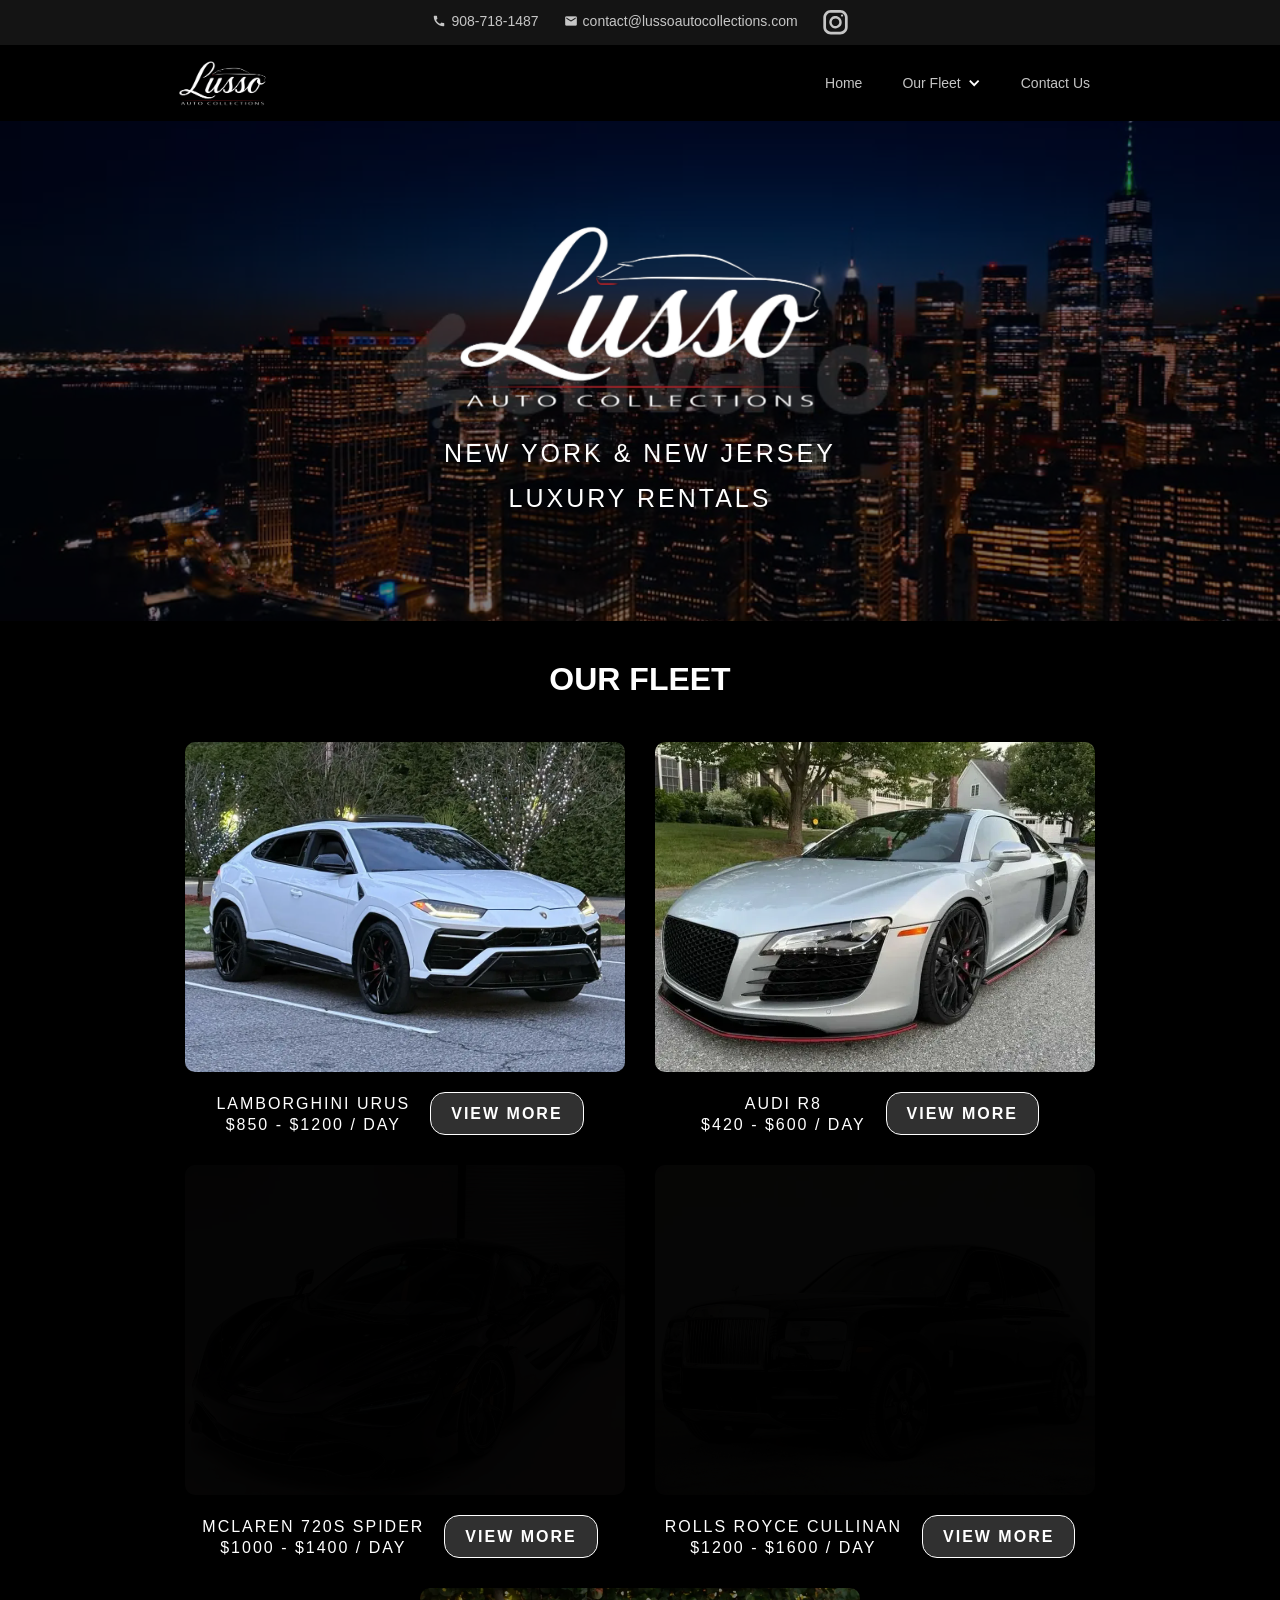
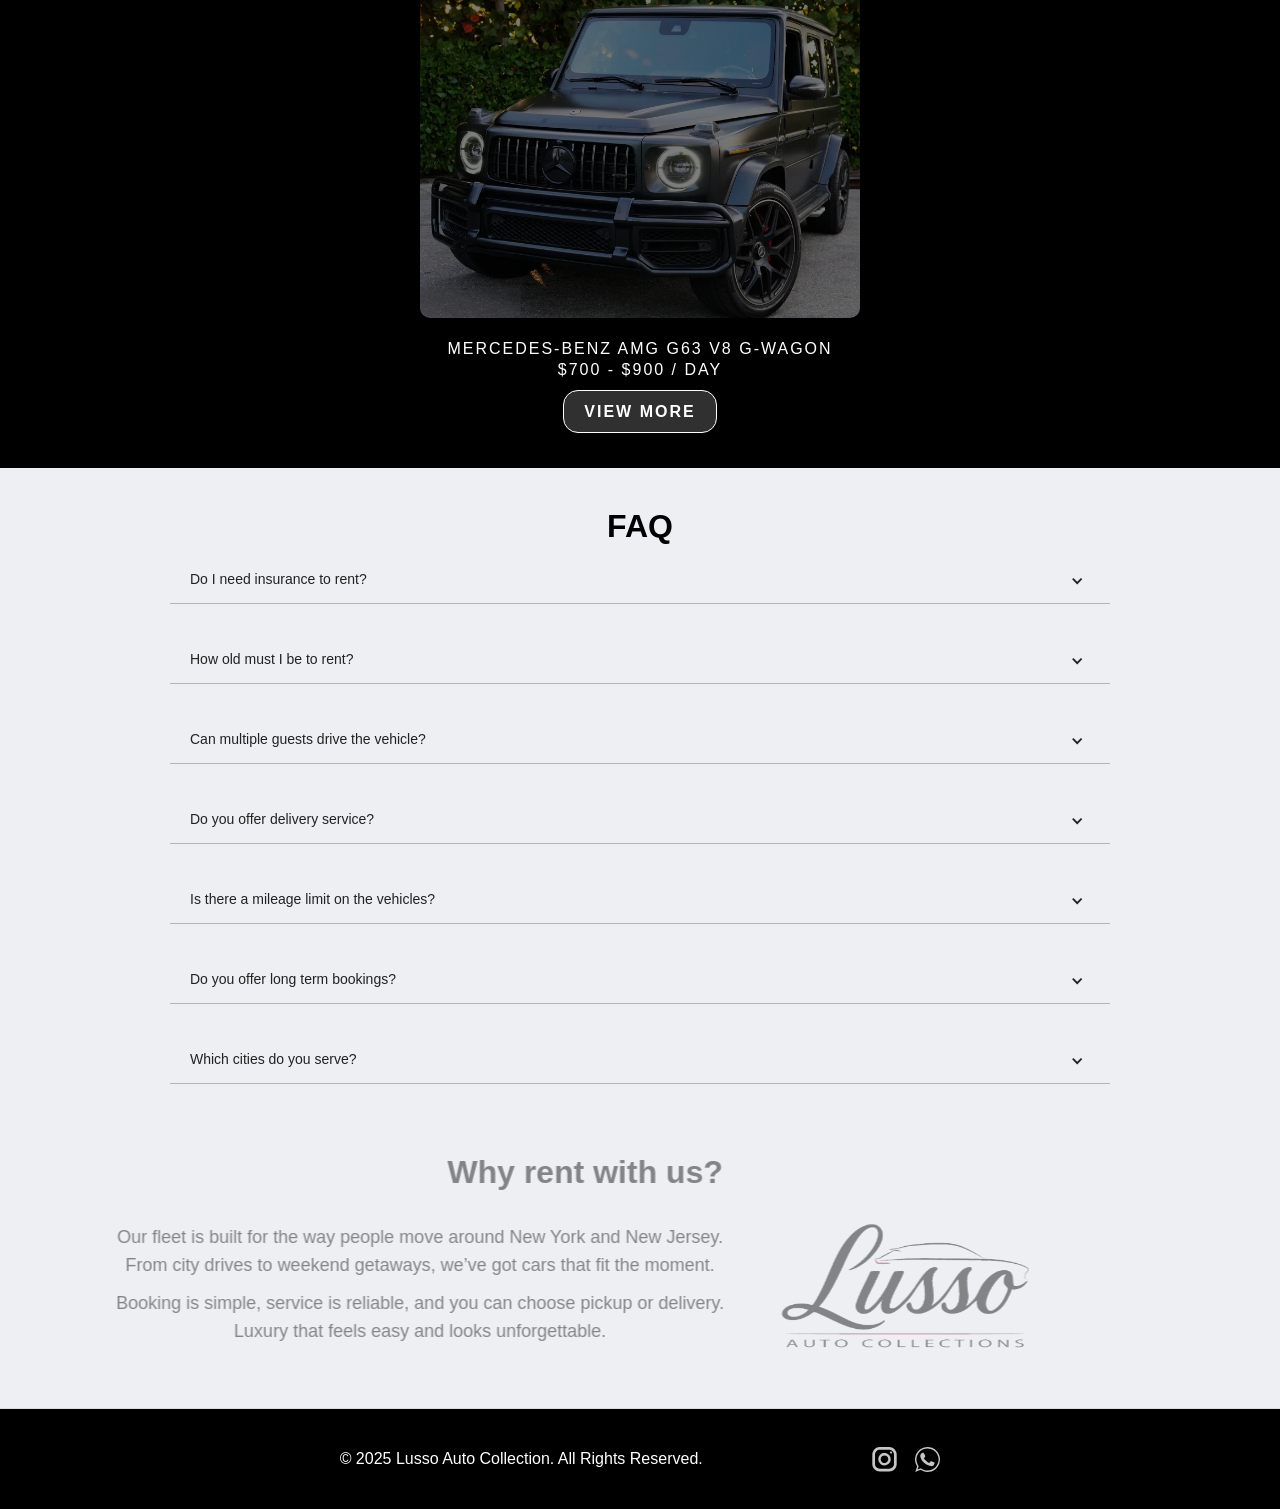
==== index.html @ e8f2b47f "Static mirror of lussoautocollections.com" ====
<!DOCTYPE html><!-- Last Published: Fri Oct 10 2025 02:41:32 GMT+0000 (Coordinated Universal Time) --><html data-wf-domain="lussoautocollections.com" data-wf-page="68dd66039e816518a5daad42" data-wf-site="68dd66039e816518a5daad60" lang="en"><head><meta charset="utf-8"/><title>Lusso Auto Collection | New York &amp; New Jersey Luxury Rentals</title><meta content="Experience New York &amp; New Jersey with an exotic car rental of your dreams! We offer same-day pickup and delivery service." name="description"/><meta content="Lusso Auto Collection | New York &amp; New Jersey Luxury Rentals" property="og:title"/><meta content="Experience New York &amp; New Jersey with an exotic car rental of your dreams! We offer same-day pickup and delivery service." property="og:description"/><meta content="assets/images/68dd7dae7147a93ecf5386fe_Lusso-BC-Front-Image.webp" property="og:image"/><meta content="Lusso Auto Collection | New York &amp; New Jersey Luxury Rentals" name="twitter:title"/><meta content="Experience New York &amp; New Jersey with an exotic car rental of your dreams! We offer same-day pickup and delivery service." name="twitter:description"/><meta content="assets/images/68dd7dae7147a93ecf5386fe_Lusso-BC-Front-Image.webp" name="twitter:image"/><meta property="og:type" content="website"/><meta content="summary_large_image" name="twitter:card"/><meta content="width=device-width, initial-scale=1" name="viewport"/><link href="assets/css/llm-5f3b9e-c9456f8b3b319812059559674d40.webflow.shared.a9acbcad9.css" rel="stylesheet" type="text/css"/><!-- Google WebFont loader replaced with local fonts --><link href="assets/css/google-fonts.css" rel="stylesheet" type="text/css"><script type="text/javascript">!function(o,c){var n=c.documentElement,t=" w-mod-";n.className+=t+"js",("ontouchstart"in o||o.DocumentTouch&&c instanceof DocumentTouch)&&(n.className+=t+"touch")}(window,document);</script><link href="assets/images/68dd67a82b92d28e69ac5efb_favicon-32x32.png" rel="shortcut icon" type="image/x-icon"/><link href="assets/images/68dd67dfa5f74b5a35641a58_Lusso-Auto-Collection-Thumbnail-Image-256x256.jpg" rel="apple-touch-icon"/><!-- REMOVED: Google reCAPTCHA (only used by the forms, which no longer submit) --><style>
.flex-block-50 > div::after {
  content: "";
  display: block;
  height: 4px;              /* thickness of the bar */
  margin: 1.25rem auto;         /* space above/below */
  background: #8d1c21;       /* red */
  transform: skewX(-23deg);  /* gives the bar angled ends (not a straight line) */
  border-radius: 4px;
  width: 75%;
}

.flex-block-5 > div::after {
    content: "";
    background: linear-gradient(to right, transparent, #b30000, transparent);
    position: absolute;
    left: 50%;
    /* top: 50%; */
    /*ransform: translateX(-50%);*/
    transform: translate(-50%, -50%);
    width: 75%;
    height: 3px;
    display: block;
    margin: 5px auto;
}

.flex-block-5 > div:last-child::after {
  content: none;
}
</style></head><body class="body-2"><div data-collapse="medium" data-animation="default" data-duration="400" data-w-id="28117eb0-95f9-9242-008a-3978cf81c401" data-easing="ease" data-easing2="ease" role="banner" class="navigation-bar w-nav"><div class="w-layout-hflex flex-block-7"><div><div class="text-block-5">call</div><a href="tel:+19087181487" class="link-3">908-718-1487</a></div><div><div class="text-block-5"> mail</div><a href="mailto:contact@lussoautocollections.com?subject=Rental%20Request" class="link-3">contact@lussoautocollections.com</a></div><a href="https://www.instagram.com/lussoautocollections" target="_blank" class="w-inline-block"><div class="html-embed pink w-embed"><svg width="auto" height="currentHeight" viewBox="0 0 39 40" fill="#fff" xmlns="http://www.w3.org/2000/svg">
<path d="M26.949 39.0772H12.0467C8.85296 39.0731 5.79115 37.8 3.53283 35.5369C1.2745 33.2739 0.00400386 30.2057 0 27.0053V12.0719C0.00400386 8.87145 1.2745 5.80324 3.53283 3.54019C5.79115 1.27714 8.85296 0.00401223 12.0467 0H26.949C30.1427 0.00401223 33.2045 1.27714 35.4628 3.54019C37.7212 5.80324 38.9917 8.87145 38.9957 12.0719V27.0053C38.9917 30.2057 37.7212 33.2739 35.4628 35.5369C33.2045 37.8 30.1427 39.0731 26.949 39.0772ZM12.0467 4.35838C10.0051 4.3606 8.04766 5.17432 6.60399 6.62101C5.16033 8.06769 4.3483 10.0292 4.34609 12.0751V27.0085C4.3483 29.0544 5.16033 31.0159 6.60399 32.4626C8.04766 33.9093 10.0051 34.723 12.0467 34.7252H26.949C28.9906 34.723 30.948 33.9093 32.3917 32.4626C33.8353 31.0159 34.6474 29.0544 34.6496 27.0085V12.0751C34.6474 10.0292 33.8353 8.06769 32.3917 6.62101C30.948 5.17432 28.9906 4.3606 26.949 4.35838H12.0467Z" fill="CurrentColor"/>
<path d="M19.4994 29.5281C17.5281 29.5281 15.6011 28.9423 13.962 27.8448C12.3229 26.7473 11.0454 25.1874 10.291 23.3624C9.53667 21.5374 9.33929 19.5291 9.72387 17.5917C10.1084 15.6542 11.0577 13.8746 12.4516 12.4777C13.8455 11.0809 15.6215 10.1297 17.5549 9.74429C19.4883 9.3589 21.4924 9.55669 23.3136 10.3126C25.1348 11.0686 26.6915 12.3488 27.7867 13.9913C28.8818 15.6338 29.4664 17.5648 29.4664 19.5402C29.463 22.1881 28.4118 24.7266 26.5434 26.5989C24.6749 28.4713 22.1418 29.5247 19.4994 29.5281ZM19.4994 13.4752C18.3016 13.4746 17.1305 13.83 16.1342 14.4964C15.138 15.1627 14.3613 16.1102 13.9025 17.219C13.4437 18.3278 13.3233 19.548 13.5566 20.7253C13.7899 21.9026 14.3663 22.9842 15.2131 23.8332C16.0599 24.6822 17.1388 25.2604 18.3136 25.4948C19.4883 25.7292 20.7061 25.6092 21.8128 25.15C22.9195 24.6908 23.8654 23.9131 24.5309 22.9151C25.1965 21.9171 25.5517 20.7438 25.5517 19.5434C25.5504 17.935 24.9125 16.3928 23.7778 15.2551C22.6431 14.1175 21.1045 13.4774 19.4994 13.4752Z" fill="currentColor"/>
<path d="M29.9686 10.6589C30.8985 10.6589 31.6523 9.90351 31.6523 8.97168C31.6523 8.03985 30.8985 7.28445 29.9686 7.28445C29.0387 7.28445 28.2849 8.03985 28.2849 8.97168C28.2849 9.90351 29.0387 10.6589 29.9686 10.6589Z" fill="currentColor"/>
</svg></div></a></div><div class="container-2 w-container"><a href="./" aria-current="page" class="brand-link w-nav-brand w--current"><img src="assets/images/68e30b832d00613d4f89089e_Lusso_Auto_Collections_transparent.png" loading="lazy" data-w-id="e821d2cb-21ac-0bf8-a2d2-9213e24971d5" height="Auto" alt="" srcset="assets/images/68e30b832d00613d4f89089e_Lusso_Auto_Collections_transparent-p-500.png 500w, assets/images/68e30b832d00613d4f89089e_Lusso_Auto_Collections_transparent-p-800.png 800w, assets/images/68e30b832d00613d4f89089e_Lusso_Auto_Collections_transparent-p-1080.png 1080w, assets/images/68e30b832d00613d4f89089e_Lusso_Auto_Collections_transparent-p-1600.png 1600w, assets/images/68e30b832d00613d4f89089e_Lusso_Auto_Collections_transparent-p-2000.png 2000w, assets/images/68e30b832d00613d4f89089e_Lusso_Auto_Collections_transparent.png 2047w" sizes="(max-width: 767px) 98vw, (max-width: 991px) 727.9921875px, 939.9921875px" class="image"/></a><nav role="navigation" class="navigation-menu w-nav-menu"><a href="./" aria-current="page" class="navigation-link w-nav-link w--current">Home</a><div data-hover="false" data-delay="0" class="w-dropdown"><div class="dropdown-toggle w-dropdown-toggle"><div class="icon w-icon-dropdown-toggle"></div><div class="text-block-3">Our Fleet</div></div><nav class="dropdown-list-2 w-dropdown-list"><a href="rentals/lamborghini-urus-white/" class="dropdown-link-2 w-dropdown-link">Lamborghini Urus (White)</a><a href="rentals/audi-r8/" class="dropdown-link-2 w-dropdown-link">Audi R8</a><a href="rentals/mclaren-720s-spider/" class="dropdown-link-2 w-dropdown-link">McLaren 720s Spider</a><a href="rentals/rolls-royce-cullinan/" class="dropdown-link-2 w-dropdown-link">Rolls Royce Cullinan</a><a href="rentals/mercedes-benz-amg-g63-v8-g-wagon/" class="dropdown-link-2 w-dropdown-link">Mercedes-Benz AMG G63 V8 G-Wagon</a></nav></div><a href="contact/" class="navigation-link w-nav-link">Contact Us</a></nav><div class="hamburger-button w-nav-button"><div class="icon-2 w-icon-nav-menu"></div></div></div></div><div data-poster-url="assets/images/68dd6ee4b5c3b255be70c0b2_watermarked_preview-4--poster-00001.jpg" data-video-urls="assets/media/68dd6ee4b5c3b255be70c0b2_watermarked_preview-4--transcode.mp4,assets/media/68dd6ee4b5c3b255be70c0b2_watermarked_preview-4--transcode.webm" data-autoplay="true" data-loop="true" data-wf-ignore="true" class="background-video-5 w-background-video w-background-video-atom"><video id="21c86dd5-9a79-43d2-dd5f-942871f0fa9c-video" autoplay="" loop="" style="background-image:url(&quot;assets/images/68dd6ee4b5c3b255be70c0b2_watermarked_preview-4--poster-00001.jpg&quot;)" muted="" playsinline="" data-wf-ignore="true" data-object-fit="cover"><source src="assets/media/68dd6ee4b5c3b255be70c0b2_watermarked_preview-4--transcode.mp4" data-wf-ignore="true"/><source src="assets/media/68dd6ee4b5c3b255be70c0b2_watermarked_preview-4--transcode.webm" data-wf-ignore="true"/></video><div data-w-id="e464d218-f801-55d1-1f50-7da00b5bfb8f" style="opacity:0" class="w-container"><h1 data-ix="fade-in-bottom-page-loads" class="hero-heading">Lusso Auto Collections</h1><img src="assets/images/68e30b832d00613d4f89089e_Lusso_Auto_Collections_transparent.png" loading="lazy" sizes="(max-width: 767px) 100vw, (max-width: 991px) 727.9921875px, 939.9921875px" srcset="assets/images/68e30b832d00613d4f89089e_Lusso_Auto_Collections_transparent-p-500.png 500w, assets/images/68e30b832d00613d4f89089e_Lusso_Auto_Collections_transparent-p-800.png 800w, assets/images/68e30b832d00613d4f89089e_Lusso_Auto_Collections_transparent-p-1080.png 1080w, assets/images/68e30b832d00613d4f89089e_Lusso_Auto_Collections_transparent-p-1600.png 1600w, assets/images/68e30b832d00613d4f89089e_Lusso_Auto_Collections_transparent-p-2000.png 2000w, assets/images/68e30b832d00613d4f89089e_Lusso_Auto_Collections_transparent.png 2047w" alt="" class="herologo"/><h1 data-ix="fade-in-bottom-page-loads" class="hero-subheading-homepage">New York &amp; New Jersey</h1><h1 data-ix="fade-in-bottom-page-loads" class="hero-subheading">Luxury Rentals</h1></div></div><div class="section accent"><section id="our-fleet" class="w-container"><div class="section-title-group"><h2 class="section-heading centered white">Our fleet</h2></div><div class="w-layout-hflex flex-block-2"><div class="white-box transparent"><a href="rentals/lamborghini-urus-white/" class="w-inline-block"><img src="assets/images/68dd7b7dc97657f980eed52c_front.webp" sizes="(max-width: 767px) 100vw, (max-width: 991px) 728px, 940px" srcset="assets/images/68dd7b7dc97657f980eed52c_front-p-500.webp 500w, assets/images/68dd7b7dc97657f980eed52c_front-p-800.webp 800w, assets/images/68dd7b7dc97657f980eed52c_front-p-1080.webp 1080w, assets/images/68dd7b7dc97657f980eed52c_front.webp 1500w" loading="lazy" alt="" class="fullwidth-image"/></a><div class="div-block-6"><div class="w-layout-hflex flex-block-6"><div class="featuredcardesc">Lamborghini Urus<br/>$850 - $1200 / day</div><a href="rentals/lamborghini-urus-white/" class="featuredcarbutton all-caps">View More</a></div></div></div><div class="white-box transparent"><a href="rentals/audi-r8/" class="w-inline-block"><img src="assets/images/68dd7b9f88738263d49c5440_side.webp" width="750" sizes="(max-width: 767px) 100vw, (max-width: 991px) 728px, 750px" loading="lazy" alt="" srcset="assets/images/68dd7b9f88738263d49c5440_side-p-500.webp 500w, assets/images/68dd7b9f88738263d49c5440_side-p-800.webp 800w, assets/images/68dd7b9f88738263d49c5440_side.webp 840w" class="fullwidth-image bgfill"/></a><div class="div-block-6"><div class="w-layout-hflex flex-block-6"><div class="featuredcardesc">Audi R8<br/>$420 - $600 / day</div><a href="rentals/audi-r8/" class="featuredcarbutton all-caps">View More</a></div></div></div><div class="white-box transparent"><a href="rentals/mclaren-720s-spider/" class="w-inline-block"><img src="assets/images/68dd66039e816518a5dab011_main.webp" width="750" sizes="(max-width: 767px) 100vw, (max-width: 991px) 728px, 750px" loading="lazy" alt="" srcset="assets/images/68dd66039e816518a5dab011_main-p-500.webp 500w, assets/images/68dd66039e816518a5dab011_main-p-800.webp 800w, assets/images/68dd66039e816518a5dab011_main-p-1080.webp 1080w, assets/images/68dd66039e816518a5dab011_main.webp 1500w" class="fullwidth-image"/></a><div class="div-block-6"><div class="w-layout-hflex flex-block-6"><div class="featuredcardesc">McLaren 720s Spider<br/>$1000 - $1400 / Day</div><a href="rentals/mclaren-720s-spider/" class="featuredcarbutton all-caps">View More</a></div></div></div><div class="white-box transparent"><a href="rentals/rolls-royce-cullinan/" class="w-inline-block"><img src="assets/images/68dd66039e816518a5daaf35_main-new.webp" width="750" sizes="(max-width: 767px) 100vw, (max-width: 991px) 728px, 750px" loading="lazy" alt="" srcset="assets/images/68dd66039e816518a5daaf35_main-new-p-500.webp 500w, assets/images/68dd66039e816518a5daaf35_main-new-p-800.webp 800w, assets/images/68dd66039e816518a5daaf35_main-new-p-1080.webp 1080w, assets/images/68dd66039e816518a5daaf35_main-new.webp 1500w" class="fullwidth-image"/></a><div class="div-block-6"><div class="w-layout-hflex flex-block-6"><div class="featuredcardesc">Rolls Royce Cullinan<br/>$1200 - $1600 / Day</div><a href="rentals/rolls-royce-cullinan/" class="featuredcarbutton all-caps">View More</a></div></div></div><div class="white-box transparent"><a href="rentals/mercedes-benz-amg-g63-v8-g-wagon/" class="w-inline-block"><img src="assets/images/68dd66039e816518a5dab002_front.webp" width="750" sizes="(max-width: 767px) 100vw, (max-width: 991px) 728px, 750px" loading="lazy" alt="" srcset="assets/images/68dd66039e816518a5dab002_front-p-500.webp 500w, assets/images/68dd66039e816518a5dab002_front-p-800.webp 800w, assets/images/68dd66039e816518a5dab002_front-p-1080.webp 1080w, assets/images/68dd66039e816518a5dab002_front.webp 1500w" class="fullwidth-image"/></a><div class="div-block-6"><div class="w-layout-hflex flex-block-6"><div class="featuredcardesc">Mercedes-Benz AMG G63 v8 G-Wagon<br/>$700 - $900 / Day</div><a href="rentals/mercedes-benz-amg-g63-v8-g-wagon/" class="featuredcarbutton all-caps">View More</a></div></div></div></div><div class="w-embed w-script"><script src="https://elfsightcdn.com/platform.js" async></script>
<div class="elfsight-app-c5ca51b8-45c3-438e-94b0-3f93246b54b2" data-elfsight-app-lazy></div></div></section></div><section class="how-it-works-section"><div data-w-id="190250e5-8b0f-3da8-49e0-6c4bf253a4ff" class="w-layout-blockcontainer w-container"><h2 class="heading-5">How It Works</h2><div class="w-layout-vflex hiw-steps"><div class="w-layout-hflex hiw-step"><div class="w-layout-vflex hiw-left-column"><div class="hiw-icon">event</div><h3 class="hiw-heading">1. Confirm Dates Availability</h3></div></div><div class="w-layout-hflex hiw-step"><div class="w-layout-vflex hiw-left-column"><div class="hiw-icon">badge</div><h3 class="hiw-heading">2. Upload License/Insurance</h3></div></div><div class="w-layout-hflex hiw-step"><div class="w-layout-vflex hiw-left-column"><div class="hiw-icon">verified_user</div><h3 class="hiw-heading">3. Secure Your Booking</h3></div></div><div class="w-layout-hflex hiw-step"><div class="w-layout-vflex hiw-left-column"><div class="hiw-icon">no_crash</div><h3 class="hiw-heading">4. Pickup or Delivery</h3></div></div></div></div></section><section class="section"><div class="w-layout-blockcontainer w-container"><div class="div-block-2"><h2 class="heading-3">FAQ</h2><div data-delay="0" data-hover="false" data-w-id="28494191-15bf-99f9-6100-eb22fb041086" style="height:80px" class="accordion-item w-dropdown"><div class="accordion-toggle w-dropdown-toggle"><div class="text-block">Do I need insurance to rent?</div><div style="-webkit-transform:translate3d(0, 0, 0) scale3d(1, 1, 1) rotateX(0) rotateY(0) rotateZ(0deg) skew(0, 0);-moz-transform:translate3d(0, 0, 0) scale3d(1, 1, 1) rotateX(0) rotateY(0) rotateZ(0deg) skew(0, 0);-ms-transform:translate3d(0, 0, 0) scale3d(1, 1, 1) rotateX(0) rotateY(0) rotateZ(0deg) skew(0, 0);transform:translate3d(0, 0, 0) scale3d(1, 1, 1) rotateX(0) rotateY(0) rotateZ(0deg) skew(0, 0)" class="accordion-icon w-icon-dropdown-toggle"></div></div><nav class="dropdown-list w-dropdown-list"><a href="#" class="dropdown-link w-dropdown-link">Full coverage insurance is required. If you already have car insurance, most insurance companies allow you to use it for rentals.</a></nav></div><div data-delay="0" data-hover="false" data-w-id="28494191-15bf-99f9-6100-eb22fb04109e" style="height:80px" class="accordion-item w-dropdown"><div class="accordion-toggle w-dropdown-toggle"><div class="text-block">How old must I be to rent?</div><div style="-webkit-transform:translate3d(0, 0, 0) scale3d(1, 1, 1) rotateX(0) rotateY(0) rotateZ(0deg) skew(0, 0);-moz-transform:translate3d(0, 0, 0) scale3d(1, 1, 1) rotateX(0) rotateY(0) rotateZ(0deg) skew(0, 0);-ms-transform:translate3d(0, 0, 0) scale3d(1, 1, 1) rotateX(0) rotateY(0) rotateZ(0deg) skew(0, 0);transform:translate3d(0, 0, 0) scale3d(1, 1, 1) rotateX(0) rotateY(0) rotateZ(0deg) skew(0, 0)" class="accordion-icon w-icon-dropdown-toggle"></div></div><nav class="dropdown-list w-dropdown-list"><a href="#" class="dropdown-link w-dropdown-link">18+ as long as the driver has full coverage insurance.</a></nav></div><div data-delay="0" data-hover="false" data-w-id="28494191-15bf-99f9-6100-eb22fb04108e" style="height:80px" class="accordion-item w-dropdown"><div class="accordion-toggle w-dropdown-toggle"><div class="text-block">Can multiple guests drive the vehicle?</div><div style="-webkit-transform:translate3d(0, 0, 0) scale3d(1, 1, 1) rotateX(0) rotateY(0) rotateZ(0deg) skew(0, 0);-moz-transform:translate3d(0, 0, 0) scale3d(1, 1, 1) rotateX(0) rotateY(0) rotateZ(0deg) skew(0, 0);-ms-transform:translate3d(0, 0, 0) scale3d(1, 1, 1) rotateX(0) rotateY(0) rotateZ(0deg) skew(0, 0);transform:translate3d(0, 0, 0) scale3d(1, 1, 1) rotateX(0) rotateY(0) rotateZ(0deg) skew(0, 0)" class="accordion-icon w-icon-dropdown-toggle"></div></div><nav class="dropdown-list w-dropdown-list"><a href="#" class="dropdown-link w-dropdown-link">Multiple guests can drive our vehicles if they have full coverage insurance and are listed on the rental agreement.</a></nav></div><div data-delay="0" data-hover="false" data-w-id="8845aed0-9494-82ad-b12f-63d0cea0abae" style="height:80px" class="accordion-item w-dropdown"><div class="accordion-toggle w-dropdown-toggle"><div class="text-block">Do you offer delivery service?</div><div style="-webkit-transform:translate3d(0, 0, 0) scale3d(1, 1, 1) rotateX(0) rotateY(0) rotateZ(0deg) skew(0, 0);-moz-transform:translate3d(0, 0, 0) scale3d(1, 1, 1) rotateX(0) rotateY(0) rotateZ(0deg) skew(0, 0);-ms-transform:translate3d(0, 0, 0) scale3d(1, 1, 1) rotateX(0) rotateY(0) rotateZ(0deg) skew(0, 0);transform:translate3d(0, 0, 0) scale3d(1, 1, 1) rotateX(0) rotateY(0) rotateZ(0deg) skew(0, 0)" class="accordion-icon w-icon-dropdown-toggle"></div></div><nav class="dropdown-list w-dropdown-list"><a href="#" class="dropdown-link w-dropdown-link">Yes, we offer delivery and pick-up service for an additional fee. Terms and conditions apply.</a></nav></div><div data-delay="0" data-hover="false" data-w-id="28494191-15bf-99f9-6100-eb22fb041096" style="height:80px" class="accordion-item w-dropdown"><div class="accordion-toggle w-dropdown-toggle"><div class="text-block">Is there a mileage limit on the vehicles?</div><div style="-webkit-transform:translate3d(0, 0, 0) scale3d(1, 1, 1) rotateX(0) rotateY(0) rotateZ(0deg) skew(0, 0);-moz-transform:translate3d(0, 0, 0) scale3d(1, 1, 1) rotateX(0) rotateY(0) rotateZ(0deg) skew(0, 0);-ms-transform:translate3d(0, 0, 0) scale3d(1, 1, 1) rotateX(0) rotateY(0) rotateZ(0deg) skew(0, 0);transform:translate3d(0, 0, 0) scale3d(1, 1, 1) rotateX(0) rotateY(0) rotateZ(0deg) skew(0, 0)" class="accordion-icon w-icon-dropdown-toggle"></div></div><nav class="dropdown-list w-dropdown-list"><a href="#" class="dropdown-link w-dropdown-link">Each vehicle has an allotted number of free miles that is included in the daily rental fee. This number will vary based on the vehicle model.</a></nav></div><div data-delay="0" data-hover="false" data-w-id="84dab7bd-8c9c-b97f-d61b-7d2bcecaf4e7" style="height:80px" class="accordion-item w-dropdown"><div class="accordion-toggle w-dropdown-toggle"><div class="text-block">Do you offer long term bookings?</div><div style="-webkit-transform:translate3d(0, 0, 0) scale3d(1, 1, 1) rotateX(0) rotateY(0) rotateZ(0deg) skew(0, 0);-moz-transform:translate3d(0, 0, 0) scale3d(1, 1, 1) rotateX(0) rotateY(0) rotateZ(0deg) skew(0, 0);-ms-transform:translate3d(0, 0, 0) scale3d(1, 1, 1) rotateX(0) rotateY(0) rotateZ(0deg) skew(0, 0);transform:translate3d(0, 0, 0) scale3d(1, 1, 1) rotateX(0) rotateY(0) rotateZ(0deg) skew(0, 0)" class="accordion-icon w-icon-dropdown-toggle"></div></div><nav class="dropdown-list w-dropdown-list"><a href="#" class="dropdown-link w-dropdown-link">Yes, we offer long term bookings depending on the car&#x27;s availability.</a></nav></div><div data-delay="0" data-hover="false" data-w-id="d4b0d84c-09d6-0f69-4f36-787d12887c39" style="height:80px" class="accordion-item w-dropdown"><div class="accordion-toggle w-dropdown-toggle"><div class="text-block">Which cities do you serve?</div><div style="-webkit-transform:translate3d(0, 0, 0) scale3d(1, 1, 1) rotateX(0) rotateY(0) rotateZ(0deg) skew(0, 0);-moz-transform:translate3d(0, 0, 0) scale3d(1, 1, 1) rotateX(0) rotateY(0) rotateZ(0deg) skew(0, 0);-ms-transform:translate3d(0, 0, 0) scale3d(1, 1, 1) rotateX(0) rotateY(0) rotateZ(0deg) skew(0, 0);transform:translate3d(0, 0, 0) scale3d(1, 1, 1) rotateX(0) rotateY(0) rotateZ(0deg) skew(0, 0)" class="accordion-icon w-icon-dropdown-toggle"></div></div><nav class="dropdown-list w-dropdown-list"><a href="#" class="dropdown-link w-dropdown-link">We primarily serve the New York City and New Jersey area, including but not limited to Manhattan, Brooklyn, Queens, The Bronx, Staten Island, Jersey City, Hoboken, Newark, Fort Lee, and surrounding areas. Let us know your location and we’ll do our best to accommodate you!</a></nav></div></div></div></section><section class="section no-top-padding"><div data-w-id="c8816374-c2ae-21b3-68a7-c0b61b086ed7" style="opacity:0" class="w-layout-blockcontainer w-container"><h2 class="heading">Why rent with us?</h2><div class="w-layout-hflex flex-block"><div class="div-block-5"><p class="paragraph-why-rent">Our fleet is built for the way people move around New York and New Jersey. From city drives to weekend getaways, we’ve got cars that fit the moment.</p><p class="paragraph-why-rent">Booking is simple, service is reliable, and you can choose pickup or delivery. Luxury that feels easy and looks unforgettable.</p></div><div class="div-block-4"></div></div></div></section><div class="footer center"><div class="container w-container"><div class="footer-text">© 2025 Lusso Auto Collection. All Rights Reserved.</div><div class="div-block-3"><a href="https://www.instagram.com/lussoautocollections" target="_blank" class="w-inline-block"><div class="html-embed pink w-embed"><svg width="auto" height="currentHeight" viewBox="0 0 39 40" fill="#fff" xmlns="http://www.w3.org/2000/svg">
<path d="M26.949 39.0772H12.0467C8.85296 39.0731 5.79115 37.8 3.53283 35.5369C1.2745 33.2739 0.00400386 30.2057 0 27.0053V12.0719C0.00400386 8.87145 1.2745 5.80324 3.53283 3.54019C5.79115 1.27714 8.85296 0.00401223 12.0467 0H26.949C30.1427 0.00401223 33.2045 1.27714 35.4628 3.54019C37.7212 5.80324 38.9917 8.87145 38.9957 12.0719V27.0053C38.9917 30.2057 37.7212 33.2739 35.4628 35.5369C33.2045 37.8 30.1427 39.0731 26.949 39.0772ZM12.0467 4.35838C10.0051 4.3606 8.04766 5.17432 6.60399 6.62101C5.16033 8.06769 4.3483 10.0292 4.34609 12.0751V27.0085C4.3483 29.0544 5.16033 31.0159 6.60399 32.4626C8.04766 33.9093 10.0051 34.723 12.0467 34.7252H26.949C28.9906 34.723 30.948 33.9093 32.3917 32.4626C33.8353 31.0159 34.6474 29.0544 34.6496 27.0085V12.0751C34.6474 10.0292 33.8353 8.06769 32.3917 6.62101C30.948 5.17432 28.9906 4.3606 26.949 4.35838H12.0467Z" fill="CurrentColor"/>
<path d="M19.4994 29.5281C17.5281 29.5281 15.6011 28.9423 13.962 27.8448C12.3229 26.7473 11.0454 25.1874 10.291 23.3624C9.53667 21.5374 9.33929 19.5291 9.72387 17.5917C10.1084 15.6542 11.0577 13.8746 12.4516 12.4777C13.8455 11.0809 15.6215 10.1297 17.5549 9.74429C19.4883 9.3589 21.4924 9.55669 23.3136 10.3126C25.1348 11.0686 26.6915 12.3488 27.7867 13.9913C28.8818 15.6338 29.4664 17.5648 29.4664 19.5402C29.463 22.1881 28.4118 24.7266 26.5434 26.5989C24.6749 28.4713 22.1418 29.5247 19.4994 29.5281ZM19.4994 13.4752C18.3016 13.4746 17.1305 13.83 16.1342 14.4964C15.138 15.1627 14.3613 16.1102 13.9025 17.219C13.4437 18.3278 13.3233 19.548 13.5566 20.7253C13.7899 21.9026 14.3663 22.9842 15.2131 23.8332C16.0599 24.6822 17.1388 25.2604 18.3136 25.4948C19.4883 25.7292 20.7061 25.6092 21.8128 25.15C22.9195 24.6908 23.8654 23.9131 24.5309 22.9151C25.1965 21.9171 25.5517 20.7438 25.5517 19.5434C25.5504 17.935 24.9125 16.3928 23.7778 15.2551C22.6431 14.1175 21.1045 13.4774 19.4994 13.4752Z" fill="currentColor"/>
<path d="M29.9686 10.6589C30.8985 10.6589 31.6523 9.90351 31.6523 8.97168C31.6523 8.03985 30.8985 7.28445 29.9686 7.28445C29.0387 7.28445 28.2849 8.03985 28.2849 8.97168C28.2849 9.90351 29.0387 10.6589 29.9686 10.6589Z" fill="currentColor"/>
</svg></div></a><div class="html-embed pink w-embed"><a href="sms:+13059004748" style="color:inherit;"><svg xmlns="http://www.w3.org/2000/svg" width="auto" height="currentHeight" viewBox="0 0 127.13 127.14">
  <g id="Group_18" data-name="Group 18" transform="translate(-4423.96 1513.5)">
    <g id="Group_69" data-name="Group 69">
      <path id="Path_14" data-name="Path 14" d="M420.48,905.12a63.563,63.563,0,0,0-97.84,80.2l-9.38,27.88,26.66-10.48a63.562,63.562,0,0,0,80.55-97.6Zm-89.8,79.04-1.07-1.5a56.319,56.319,0,1,1,12.92,13.04l-1.6-1.16-15.84,6.23,5.59-16.61Z" transform="translate(4112 -2400)" fill="currentColor"/>
      <path id="Path_15" data-name="Path 15" d="M410.87,965.88a2.591,2.591,0,0,1,.67,2.18c-.72,4.64-4.78,21.65-25.23,14.42-23.58-8.34-40.61-23-46.07-42.55s10.28-24.73,13.58-23.58,11.5,15.67,10.35,18.83-6.68,6.18-6.5,9.52c.15,2.84,21.02,23.61,26.95,21.96,4.07-1.14,4.49-7.44,8.52-8.16,3.67-.66,14.18,3.63,17.73,7.38Z" transform="translate(4112 -2400)" fill="currentColor"/>
    </g>
  </g>
</svg></a></div></div></div></div><script src="assets/js/jquery-3.5.1.min.dc5e7f18c8.js" type="text/javascript"></script><script src="assets/js/webflow.schunk.36b8fb49256177c8.js" type="text/javascript"></script><script src="assets/js/webflow.schunk.4f73d5aa53324409.js" type="text/javascript"></script><script src="assets/js/webflow.schunk.9dfb96661114d3db.js" type="text/javascript"></script><script src="assets/js/webflow.b7cbf800.c16553883f3ef6ad.js" type="text/javascript"></script><!-- REMOVED: Tidio live chat widget -->

<!-- REMOVED: UTM capture + Facebook/Google lead tracking. Non-tracking behaviour kept in assets/js/site.js --><script src="assets/js/site.js" type="text/javascript"></script></body></html>
---- assets/css/llm-5f3b9e-c9456f8b3b319812059559674d40.webflow.shared.a9acbcad9.css ----
html {
  -webkit-text-size-adjust: 100%;
  -ms-text-size-adjust: 100%;
  font-family: sans-serif;
}

body {
  margin: 0;
}

article, aside, details, figcaption, figure, footer, header, hgroup, main, menu, nav, section, summary {
  display: block;
}

audio, canvas, progress, video {
  vertical-align: baseline;
  display: inline-block;
}

audio:not([controls]) {
  height: 0;
  display: none;
}

[hidden], template {
  display: none;
}

a {
  background-color: #0000;
}

a:active, a:hover {
  outline: 0;
}

abbr[title] {
  border-bottom: 1px dotted;
}

b, strong {
  font-weight: bold;
}

dfn {
  font-style: italic;
}

h1 {
  margin: .67em 0;
  font-size: 2em;
}

mark {
  color: #000;
  background: #ff0;
}

small {
  font-size: 80%;
}

sub, sup {
  vertical-align: baseline;
  font-size: 75%;
  line-height: 0;
  position: relative;
}

sup {
  top: -.5em;
}

sub {
  bottom: -.25em;
}

img {
  border: 0;
}

svg:not(:root) {
  overflow: hidden;
}

hr {
  box-sizing: content-box;
  height: 0;
}

pre {
  overflow: auto;
}

code, kbd, pre, samp {
  font-family: monospace;
  font-size: 1em;
}

button, input, optgroup, select, textarea {
  color: inherit;
  font: inherit;
  margin: 0;
}

button {
  overflow: visible;
}

button, select {
  text-transform: none;
}

button, html input[type="button"], input[type="reset"] {
  -webkit-appearance: button;
  cursor: pointer;
}

button[disabled], html input[disabled] {
  cursor: default;
}

button::-moz-focus-inner, input::-moz-focus-inner {
  border: 0;
  padding: 0;
}

input {
  line-height: normal;
}

input[type="checkbox"], input[type="radio"] {
  box-sizing: border-box;
  padding: 0;
}

input[type="number"]::-webkit-inner-spin-button, input[type="number"]::-webkit-outer-spin-button {
  height: auto;
}

input[type="search"] {
  -webkit-appearance: none;
}

input[type="search"]::-webkit-search-cancel-button, input[type="search"]::-webkit-search-decoration {
  -webkit-appearance: none;
}

legend {
  border: 0;
  padding: 0;
}

textarea {
  overflow: auto;
}

optgroup {
  font-weight: bold;
}

table {
  border-collapse: collapse;
  border-spacing: 0;
}

td, th {
  padding: 0;
}

@font-face {
  font-family: webflow-icons;
  src: url("[data-uri]") format("truetype");
  font-weight: normal;
  font-style: normal;
}

[class^="w-icon-"], [class*=" w-icon-"] {
  speak: none;
  font-variant: normal;
  text-transform: none;
  -webkit-font-smoothing: antialiased;
  -moz-osx-font-smoothing: grayscale;
  font-style: normal;
  font-weight: normal;
  line-height: 1;
  font-family: webflow-icons !important;
}

.w-icon-slider-right:before {
  content: "";
}

.w-icon-slider-left:before {
  content: "";
}

.w-icon-nav-menu:before {
  content: "";
}

.w-icon-arrow-down:before, .w-icon-dropdown-toggle:before {
  content: "";
}

.w-icon-file-upload-remove:before {
  content: "";
}

.w-icon-file-upload-icon:before {
  content: "";
}

* {
  box-sizing: border-box;
}

html {
  height: 100%;
}

body {
  color: #333;
  background-color: #fff;
  min-height: 100%;
  margin: 0;
  font-family: Arial, sans-serif;
  font-size: 14px;
  line-height: 20px;
}

img {
  vertical-align: middle;
  max-width: 100%;
  display: inline-block;
}

html.w-mod-touch * {
  background-attachment: scroll !important;
}

.w-block {
  display: block;
}

.w-inline-block {
  max-width: 100%;
  display: inline-block;
}

.w-clearfix:before, .w-clearfix:after {
  content: " ";
  grid-area: 1 / 1 / 2 / 2;
  display: table;
}

.w-clearfix:after {
  clear: both;
}

.w-hidden {
  display: none;
}

.w-button {
  color: #fff;
  line-height: inherit;
  cursor: pointer;
  background-color: #3898ec;
  border: 0;
  border-radius: 0;
  padding: 9px 15px;
  text-decoration: none;
  display: inline-block;
}

input.w-button {
  -webkit-appearance: button;
}

html[data-w-dynpage] [data-w-cloak] {
  color: #0000 !important;
}

.w-code-block {
  margin: unset;
}

pre.w-code-block code {
  all: inherit;
}

.w-optimization {
  display: contents;
}

.w-webflow-badge, .w-webflow-badge > img {
  box-sizing: unset;
  width: unset;
  height: unset;
  max-height: unset;
  max-width: unset;
  min-height: unset;
  min-width: unset;
  margin: unset;
  padding: unset;
  float: unset;
  clear: unset;
  border: unset;
  border-radius: unset;
  background: unset;
  background-image: unset;
  background-position: unset;
  background-size: unset;
  background-repeat: unset;
  background-origin: unset;
  background-clip: unset;
  background-attachment: unset;
  background-color: unset;
  box-shadow: unset;
  transform: unset;
  direction: unset;
  font-family: unset;
  font-weight: unset;
  color: unset;
  font-size: unset;
  line-height: unset;
  font-style: unset;
  font-variant: unset;
  text-align: unset;
  letter-spacing: unset;
  -webkit-text-decoration: unset;
  text-decoration: unset;
  text-indent: unset;
  text-transform: unset;
  list-style-type: unset;
  text-shadow: unset;
  vertical-align: unset;
  cursor: unset;
  white-space: unset;
  word-break: unset;
  word-spacing: unset;
  word-wrap: unset;
  transition: unset;
}

.w-webflow-badge {
  white-space: nowrap;
  cursor: pointer;
  box-shadow: 0 0 0 1px #0000001a, 0 1px 3px #0000001a;
  visibility: visible !important;
  opacity: 1 !important;
  z-index: 2147483647 !important;
  color: #aaadb0 !important;
  overflow: unset !important;
  background-color: #fff !important;
  border-radius: 3px !important;
  width: auto !important;
  height: auto !important;
  margin: 0 !important;
  padding: 6px !important;
  font-size: 12px !important;
  line-height: 14px !important;
  text-decoration: none !important;
  display: inline-block !important;
  position: fixed !important;
  inset: auto 12px 12px auto !important;
  transform: none !important;
}

.w-webflow-badge > img {
  position: unset;
  visibility: unset !important;
  opacity: 1 !important;
  vertical-align: middle !important;
  display: inline-block !important;
}

h1, h2, h3, h4, h5, h6 {
  margin-bottom: 10px;
  font-weight: bold;
}

h1 {
  margin-top: 20px;
  font-size: 38px;
  line-height: 44px;
}

h2 {
  margin-top: 20px;
  font-size: 32px;
  line-height: 36px;
}

h3 {
  margin-top: 20px;
  font-size: 24px;
  line-height: 30px;
}

h4 {
  margin-top: 10px;
  font-size: 18px;
  line-height: 24px;
}

h5 {
  margin-top: 10px;
  font-size: 14px;
  line-height: 20px;
}

h6 {
  margin-top: 10px;
  font-size: 12px;
  line-height: 18px;
}

p {
  margin-top: 0;
  margin-bottom: 10px;
}

blockquote {
  border-left: 5px solid #e2e2e2;
  margin: 0 0 10px;
  padding: 10px 20px;
  font-size: 18px;
  line-height: 22px;
}

figure {
  margin: 0 0 10px;
}

figcaption {
  text-align: center;
  margin-top: 5px;
}

ul, ol {
  margin-top: 0;
  margin-bottom: 10px;
  padding-left: 40px;
}

.w-list-unstyled {
  padding-left: 0;
  list-style: none;
}

.w-embed:before, .w-embed:after {
  content: " ";
  grid-area: 1 / 1 / 2 / 2;
  display: table;
}

.w-embed:after {
  clear: both;
}

.w-video {
  width: 100%;
  padding: 0;
  position: relative;
}

.w-video iframe, .w-video object, .w-video embed {
  border: none;
  width: 100%;
  height: 100%;
  position: absolute;
  top: 0;
  left: 0;
}

fieldset {
  border: 0;
  margin: 0;
  padding: 0;
}

button, [type="button"], [type="reset"] {
  cursor: pointer;
  -webkit-appearance: button;
  border: 0;
}

.w-form {
  margin: 0 0 15px;
}

.w-form-done {
  text-align: center;
  background-color: #ddd;
  padding: 20px;
  display: none;
}

.w-form-fail {
  background-color: #ffdede;
  margin-top: 10px;
  padding: 10px;
  display: none;
}

label {
  margin-bottom: 5px;
  font-weight: bold;
  display: block;
}

.w-input, .w-select {
  color: #333;
  vertical-align: middle;
  background-color: #fff;
  border: 1px solid #ccc;
  width: 100%;
  height: 38px;
  margin-bottom: 10px;
  padding: 8px 12px;
  font-size: 14px;
  line-height: 1.42857;
  display: block;
}

.w-input::placeholder, .w-select::placeholder {
  color: #999;
}

.w-input:focus, .w-select:focus {
  border-color: #3898ec;
  outline: 0;
}

.w-input[disabled], .w-select[disabled], .w-input[readonly], .w-select[readonly], fieldset[disabled] .w-input, fieldset[disabled] .w-select {
  cursor: not-allowed;
}

.w-input[disabled]:not(.w-input-disabled), .w-select[disabled]:not(.w-input-disabled), .w-input[readonly], .w-select[readonly], fieldset[disabled]:not(.w-input-disabled) .w-input, fieldset[disabled]:not(.w-input-disabled) .w-select {
  background-color: #eee;
}

textarea.w-input, textarea.w-select {
  height: auto;
}

.w-select {
  background-color: #f3f3f3;
}

.w-select[multiple] {
  height: auto;
}

.w-form-label {
  cursor: pointer;
  margin-bottom: 0;
  font-weight: normal;
  display: inline-block;
}

.w-radio {
  margin-bottom: 5px;
  padding-left: 20px;
  display: block;
}

.w-radio:before, .w-radio:after {
  content: " ";
  grid-area: 1 / 1 / 2 / 2;
  display: table;
}

.w-radio:after {
  clear: both;
}

.w-radio-input {
  float: left;
  margin: 3px 0 0 -20px;
  line-height: normal;
}

.w-file-upload {
  margin-bottom: 10px;
  display: block;
}

.w-file-upload-input {
  opacity: 0;
  z-index: -100;
  width: .1px;
  height: .1px;
  position: absolute;
  overflow: hidden;
}

.w-file-upload-default, .w-file-upload-uploading, .w-file-upload-success {
  color: #333;
  display: inline-block;
}

.w-file-upload-error {
  margin-top: 10px;
  display: block;
}

.w-file-upload-default.w-hidden, .w-file-upload-uploading.w-hidden, .w-file-upload-error.w-hidden, .w-file-upload-success.w-hidden {
  display: none;
}

.w-file-upload-uploading-btn {
  cursor: pointer;
  background-color: #fafafa;
  border: 1px solid #ccc;
  margin: 0;
  padding: 8px 12px;
  font-size: 14px;
  font-weight: normal;
  display: flex;
}

.w-file-upload-file {
  background-color: #fafafa;
  border: 1px solid #ccc;
  flex-grow: 1;
  justify-content: space-between;
  margin: 0;
  padding: 8px 9px 8px 11px;
  display: flex;
}

.w-file-upload-file-name {
  font-size: 14px;
  font-weight: normal;
  display: block;
}

.w-file-remove-link {
  cursor: pointer;
  width: auto;
  height: auto;
  margin-top: 3px;
  margin-left: 10px;
  padding: 3px;
  display: block;
}

.w-icon-file-upload-remove {
  margin: auto;
  font-size: 10px;
}

.w-file-upload-error-msg {
  color: #ea384c;
  padding: 2px 0;
  display: inline-block;
}

.w-file-upload-info {
  padding: 0 12px;
  line-height: 38px;
  display: inline-block;
}

.w-file-upload-label {
  cursor: pointer;
  background-color: #fafafa;
  border: 1px solid #ccc;
  margin: 0;
  padding: 8px 12px;
  font-size: 14px;
  font-weight: normal;
  display: inline-block;
}

.w-icon-file-upload-icon, .w-icon-file-upload-uploading {
  width: 20px;
  margin-right: 8px;
  display: inline-block;
}

.w-icon-file-upload-uploading {
  height: 20px;
}

.w-container {
  max-width: 940px;
  margin-left: auto;
  margin-right: auto;
}

.w-container:before, .w-container:after {
  content: " ";
  grid-area: 1 / 1 / 2 / 2;
  display: table;
}

.w-container:after {
  clear: both;
}

.w-container .w-row {
  margin-left: -10px;
  margin-right: -10px;
}

.w-row:before, .w-row:after {
  content: " ";
  grid-area: 1 / 1 / 2 / 2;
  display: table;
}

.w-row:after {
  clear: both;
}

.w-row .w-row {
  margin-left: 0;
  margin-right: 0;
}

.w-col {
  float: left;
  width: 100%;
  min-height: 1px;
  padding-left: 10px;
  padding-right: 10px;
  position: relative;
}

.w-col .w-col {
  padding-left: 0;
  padding-right: 0;
}

.w-col-1 {
  width: 8.33333%;
}

.w-col-2 {
  width: 16.6667%;
}

.w-col-3 {
  width: 25%;
}

.w-col-4 {
  width: 33.3333%;
}

.w-col-5 {
  width: 41.6667%;
}

.w-col-6 {
  width: 50%;
}

.w-col-7 {
  width: 58.3333%;
}

.w-col-8 {
  width: 66.6667%;
}

.w-col-9 {
  width: 75%;
}

.w-col-10 {
  width: 83.3333%;
}

.w-col-11 {
  width: 91.6667%;
}

.w-col-12 {
  width: 100%;
}

.w-hidden-main {
  display: none !important;
}

@media screen and (max-width: 991px) {
  .w-container {
    max-width: 728px;
  }

  .w-hidden-main {
    display: inherit !important;
  }

  .w-hidden-medium {
    display: none !important;
  }

  .w-col-medium-1 {
    width: 8.33333%;
  }

  .w-col-medium-2 {
    width: 16.6667%;
  }

  .w-col-medium-3 {
    width: 25%;
  }

  .w-col-medium-4 {
    width: 33.3333%;
  }

  .w-col-medium-5 {
    width: 41.6667%;
  }

  .w-col-medium-6 {
    width: 50%;
  }

  .w-col-medium-7 {
    width: 58.3333%;
  }

  .w-col-medium-8 {
    width: 66.6667%;
  }

  .w-col-medium-9 {
    width: 75%;
  }

  .w-col-medium-10 {
    width: 83.3333%;
  }

  .w-col-medium-11 {
    width: 91.6667%;
  }

  .w-col-medium-12 {
    width: 100%;
  }

  .w-col-stack {
    width: 100%;
    left: auto;
    right: auto;
  }
}

@media screen and (max-width: 767px) {
  .w-hidden-main, .w-hidden-medium {
    display: inherit !important;
  }

  .w-hidden-small {
    display: none !important;
  }

  .w-row, .w-container .w-row {
    margin-left: 0;
    margin-right: 0;
  }

  .w-col {
    width: 100%;
    left: auto;
    right: auto;
  }

  .w-col-small-1 {
    width: 8.33333%;
  }

  .w-col-small-2 {
    width: 16.6667%;
  }

  .w-col-small-3 {
    width: 25%;
  }

  .w-col-small-4 {
    width: 33.3333%;
  }

  .w-col-small-5 {
    width: 41.6667%;
  }

  .w-col-small-6 {
    width: 50%;
  }

  .w-col-small-7 {
    width: 58.3333%;
  }

  .w-col-small-8 {
    width: 66.6667%;
  }

  .w-col-small-9 {
    width: 75%;
  }

  .w-col-small-10 {
    width: 83.3333%;
  }

  .w-col-small-11 {
    width: 91.6667%;
  }

  .w-col-small-12 {
    width: 100%;
  }
}

@media screen and (max-width: 479px) {
  .w-container {
    max-width: none;
  }

  .w-hidden-main, .w-hidden-medium, .w-hidden-small {
    display: inherit !important;
  }

  .w-hidden-tiny {
    display: none !important;
  }

  .w-col {
    width: 100%;
  }

  .w-col-tiny-1 {
    width: 8.33333%;
  }

  .w-col-tiny-2 {
    width: 16.6667%;
  }

  .w-col-tiny-3 {
    width: 25%;
  }

  .w-col-tiny-4 {
    width: 33.3333%;
  }

  .w-col-tiny-5 {
    width: 41.6667%;
  }

  .w-col-tiny-6 {
    width: 50%;
  }

  .w-col-tiny-7 {
    width: 58.3333%;
  }

  .w-col-tiny-8 {
    width: 66.6667%;
  }

  .w-col-tiny-9 {
    width: 75%;
  }

  .w-col-tiny-10 {
    width: 83.3333%;
  }

  .w-col-tiny-11 {
    width: 91.6667%;
  }

  .w-col-tiny-12 {
    width: 100%;
  }
}

.w-widget {
  position: relative;
}

.w-widget-map {
  width: 100%;
  height: 400px;
}

.w-widget-map label {
  width: auto;
  display: inline;
}

.w-widget-map img {
  max-width: inherit;
}

.w-widget-map .gm-style-iw {
  text-align: center;
}

.w-widget-map .gm-style-iw > button {
  display: none !important;
}

.w-widget-twitter {
  overflow: hidden;
}

.w-widget-twitter-count-shim {
  vertical-align: top;
  text-align: center;
  background: #fff;
  border: 1px solid #758696;
  border-radius: 3px;
  width: 28px;
  height: 20px;
  display: inline-block;
  position: relative;
}

.w-widget-twitter-count-shim * {
  pointer-events: none;
  -webkit-user-select: none;
  user-select: none;
}

.w-widget-twitter-count-shim .w-widget-twitter-count-inner {
  text-align: center;
  color: #999;
  font-family: serif;
  font-size: 15px;
  line-height: 12px;
  position: relative;
}

.w-widget-twitter-count-shim .w-widget-twitter-count-clear {
  display: block;
  position: relative;
}

.w-widget-twitter-count-shim.w--large {
  width: 36px;
  height: 28px;
}

.w-widget-twitter-count-shim.w--large .w-widget-twitter-count-inner {
  font-size: 18px;
  line-height: 18px;
}

.w-widget-twitter-count-shim:not(.w--vertical) {
  margin-left: 5px;
  margin-right: 8px;
}

.w-widget-twitter-count-shim:not(.w--vertical).w--large {
  margin-left: 6px;
}

.w-widget-twitter-count-shim:not(.w--vertical):before, .w-widget-twitter-count-shim:not(.w--vertical):after {
  content: " ";
  pointer-events: none;
  border: solid #0000;
  width: 0;
  height: 0;
  position: absolute;
  top: 50%;
  left: 0;
}

.w-widget-twitter-count-shim:not(.w--vertical):before {
  border-width: 4px;
  border-color: #75869600 #5d6c7b #75869600 #75869600;
  margin-top: -4px;
  margin-left: -9px;
}

.w-widget-twitter-count-shim:not(.w--vertical).w--large:before {
  border-width: 5px;
  margin-top: -5px;
  margin-left: -10px;
}

.w-widget-twitter-count-shim:not(.w--vertical):after {
  border-width: 4px;
  border-color: #fff0 #fff #fff0 #fff0;
  margin-top: -4px;
  margin-left: -8px;
}

.w-widget-twitter-count-shim:not(.w--vertical).w--large:after {
  border-width: 5px;
  margin-top: -5px;
  margin-left: -9px;
}

.w-widget-twitter-count-shim.w--vertical {
  width: 61px;
  height: 33px;
  margin-bottom: 8px;
}

.w-widget-twitter-count-shim.w--vertical:before, .w-widget-twitter-count-shim.w--vertical:after {
  content: " ";
  pointer-events: none;
  border: solid #0000;
  width: 0;
  height: 0;
  position: absolute;
  top: 100%;
  left: 50%;
}

.w-widget-twitter-count-shim.w--vertical:before {
  border-width: 5px;
  border-color: #5d6c7b #75869600 #75869600;
  margin-left: -5px;
}

.w-widget-twitter-count-shim.w--vertical:after {
  border-width: 4px;
  border-color: #fff #fff0 #fff0;
  margin-left: -4px;
}

.w-widget-twitter-count-shim.w--vertical .w-widget-twitter-count-inner {
  font-size: 18px;
  line-height: 22px;
}

.w-widget-twitter-count-shim.w--vertical.w--large {
  width: 76px;
}

.w-background-video {
  color: #fff;
  height: 500px;
  position: relative;
  overflow: hidden;
}

.w-background-video > video {
  object-fit: cover;
  z-index: -100;
  background-position: 50%;
  background-size: cover;
  width: 100%;
  height: 100%;
  margin: auto;
  position: absolute;
  inset: -100%;
}

.w-background-video > video::-webkit-media-controls-start-playback-button {
  -webkit-appearance: none;
  display: none !important;
}

.w-background-video--control {
  background-color: #0000;
  padding: 0;
  position: absolute;
  bottom: 1em;
  right: 1em;
}

.w-background-video--control > [hidden] {
  display: none !important;
}

.w-slider {
  text-align: center;
  clear: both;
  -webkit-tap-highlight-color: #0000;
  tap-highlight-color: #0000;
  background: #ddd;
  height: 300px;
  position: relative;
}

.w-slider-mask {
  z-index: 1;
  white-space: nowrap;
  height: 100%;
  display: block;
  position: relative;
  left: 0;
  right: 0;
  overflow: hidden;
}

.w-slide {
  vertical-align: top;
  white-space: normal;
  text-align: left;
  width: 100%;
  height: 100%;
  display: inline-block;
  position: relative;
}

.w-slider-nav {
  z-index: 2;
  text-align: center;
  -webkit-tap-highlight-color: #0000;
  tap-highlight-color: #0000;
  height: 40px;
  margin: auto;
  padding-top: 10px;
  position: absolute;
  inset: auto 0 0;
}

.w-slider-nav.w-round > div {
  border-radius: 100%;
}

.w-slider-nav.w-num > div {
  font-size: inherit;
  line-height: inherit;
  width: auto;
  height: auto;
  padding: .2em .5em;
}

.w-slider-nav.w-shadow > div {
  box-shadow: 0 0 3px #3336;
}

.w-slider-nav-invert {
  color: #fff;
}

.w-slider-nav-invert > div {
  background-color: #2226;
}

.w-slider-nav-invert > div.w-active {
  background-color: #222;
}

.w-slider-dot {
  cursor: pointer;
  background-color: #fff6;
  width: 1em;
  height: 1em;
  margin: 0 3px .5em;
  transition: background-color .1s, color .1s;
  display: inline-block;
  position: relative;
}

.w-slider-dot.w-active {
  background-color: #fff;
}

.w-slider-dot:focus {
  outline: none;
  box-shadow: 0 0 0 2px #fff;
}

.w-slider-dot:focus.w-active {
  box-shadow: none;
}

.w-slider-arrow-left, .w-slider-arrow-right {
  cursor: pointer;
  color: #fff;
  -webkit-tap-highlight-color: #0000;
  tap-highlight-color: #0000;
  -webkit-user-select: none;
  user-select: none;
  width: 80px;
  margin: auto;
  font-size: 40px;
  position: absolute;
  inset: 0;
  overflow: hidden;
}

.w-slider-arrow-left [class^="w-icon-"], .w-slider-arrow-right [class^="w-icon-"], .w-slider-arrow-left [class*=" w-icon-"], .w-slider-arrow-right [class*=" w-icon-"] {
  position: absolute;
}

.w-slider-arrow-left:focus, .w-slider-arrow-right:focus {
  outline: 0;
}

.w-slider-arrow-left {
  z-index: 3;
  right: auto;
}

.w-slider-arrow-right {
  z-index: 4;
  left: auto;
}

.w-icon-slider-left, .w-icon-slider-right {
  width: 1em;
  height: 1em;
  margin: auto;
  inset: 0;
}

.w-slider-aria-label {
  clip: rect(0 0 0 0);
  border: 0;
  width: 1px;
  height: 1px;
  margin: -1px;
  padding: 0;
  position: absolute;
  overflow: hidden;
}

.w-slider-force-show {
  display: block !important;
}

.w-dropdown {
  text-align: left;
  z-index: 900;
  margin-left: auto;
  margin-right: auto;
  display: inline-block;
  position: relative;
}

.w-dropdown-btn, .w-dropdown-toggle, .w-dropdown-link {
  vertical-align: top;
  color: #222;
  text-align: left;
  white-space: nowrap;
  margin-left: auto;
  margin-right: auto;
  padding: 20px;
  text-decoration: none;
  position: relative;
}

.w-dropdown-toggle {
  -webkit-user-select: none;
  user-select: none;
  cursor: pointer;
  padding-right: 40px;
  display: inline-block;
}

.w-dropdown-toggle:focus {
  outline: 0;
}

.w-icon-dropdown-toggle {
  width: 1em;
  height: 1em;
  margin: auto 20px auto auto;
  position: absolute;
  top: 0;
  bottom: 0;
  right: 0;
}

.w-dropdown-list {
  background: #ddd;
  min-width: 100%;
  display: none;
  position: absolute;
}

.w-dropdown-list.w--open {
  display: block;
}

.w-dropdown-link {
  color: #222;
  padding: 10px 20px;
  display: block;
}

.w-dropdown-link.w--current {
  color: #0082f3;
}

.w-dropdown-link:focus {
  outline: 0;
}

@media screen and (max-width: 767px) {
  .w-nav-brand {
    padding-left: 10px;
  }
}

.w-lightbox-backdrop {
  cursor: auto;
  letter-spacing: normal;
  text-indent: 0;
  text-shadow: none;
  text-transform: none;
  visibility: visible;
  white-space: normal;
  word-break: normal;
  word-spacing: normal;
  word-wrap: normal;
  color: #fff;
  text-align: center;
  z-index: 2000;
  opacity: 0;
  -webkit-user-select: none;
  -moz-user-select: none;
  -webkit-tap-highlight-color: transparent;
  background: #000000e6;
  outline: 0;
  font-family: Helvetica Neue, Helvetica, Ubuntu, Segoe UI, Verdana, sans-serif;
  font-size: 17px;
  font-style: normal;
  font-weight: 300;
  line-height: 1.2;
  list-style: disc;
  position: fixed;
  inset: 0;
  -webkit-transform: translate(0);
}

.w-lightbox-backdrop, .w-lightbox-container {
  -webkit-overflow-scrolling: touch;
  height: 100%;
  overflow: auto;
}

.w-lightbox-content {
  height: 100vh;
  position: relative;
  overflow: hidden;
}

.w-lightbox-view {
  opacity: 0;
  width: 100vw;
  height: 100vh;
  position: absolute;
}

.w-lightbox-view:before {
  content: "";
  height: 100vh;
}

.w-lightbox-group, .w-lightbox-group .w-lightbox-view, .w-lightbox-group .w-lightbox-view:before {
  height: 86vh;
}

.w-lightbox-frame, .w-lightbox-view:before {
  vertical-align: middle;
  display: inline-block;
}

.w-lightbox-figure {
  margin: 0;
  position: relative;
}

.w-lightbox-group .w-lightbox-figure {
  cursor: pointer;
}

.w-lightbox-img {
  width: auto;
  max-width: none;
  height: auto;
}

.w-lightbox-image {
  float: none;
  max-width: 100vw;
  max-height: 100vh;
  display: block;
}

.w-lightbox-group .w-lightbox-image {
  max-height: 86vh;
}

.w-lightbox-caption {
  text-align: left;
  text-overflow: ellipsis;
  white-space: nowrap;
  background: #0006;
  padding: .5em 1em;
  position: absolute;
  bottom: 0;
  left: 0;
  right: 0;
  overflow: hidden;
}

.w-lightbox-embed {
  width: 100%;
  height: 100%;
  position: absolute;
  inset: 0;
}

.w-lightbox-control {
  cursor: pointer;
  background-position: center;
  background-repeat: no-repeat;
  background-size: 24px;
  width: 4em;
  transition: all .3s;
  position: absolute;
  top: 0;
}

.w-lightbox-left {
  background-image: url("[data-uri]");
  display: none;
  bottom: 0;
  left: 0;
}

.w-lightbox-right {
  background-image: url("[data-uri]");
  display: none;
  bottom: 0;
  right: 0;
}

.w-lightbox-close {
  background-image: url("[data-uri]");
  background-size: 18px;
  height: 2.6em;
  right: 0;
}

.w-lightbox-strip {
  white-space: nowrap;
  padding: 0 1vh;
  line-height: 0;
  position: absolute;
  bottom: 0;
  left: 0;
  right: 0;
  overflow: auto hidden;
}

.w-lightbox-item {
  box-sizing: content-box;
  cursor: pointer;
  width: 10vh;
  padding: 2vh 1vh;
  display: inline-block;
  -webkit-transform: translate3d(0, 0, 0);
}

.w-lightbox-active {
  opacity: .3;
}

.w-lightbox-thumbnail {
  background: #222;
  height: 10vh;
  position: relative;
  overflow: hidden;
}

.w-lightbox-thumbnail-image {
  position: absolute;
  top: 0;
  left: 0;
}

.w-lightbox-thumbnail .w-lightbox-tall {
  width: 100%;
  top: 50%;
  transform: translate(0, -50%);
}

.w-lightbox-thumbnail .w-lightbox-wide {
  height: 100%;
  left: 50%;
  transform: translate(-50%);
}

.w-lightbox-spinner {
  box-sizing: border-box;
  border: 5px solid #0006;
  border-radius: 50%;
  width: 40px;
  height: 40px;
  margin-top: -20px;
  margin-left: -20px;
  animation: .8s linear infinite spin;
  position: absolute;
  top: 50%;
  left: 50%;
}

.w-lightbox-spinner:after {
  content: "";
  border: 3px solid #0000;
  border-bottom-color: #fff;
  border-radius: 50%;
  position: absolute;
  inset: -4px;
}

.w-lightbox-hide {
  display: none;
}

.w-lightbox-noscroll {
  overflow: hidden;
}

@media (min-width: 768px) {
  .w-lightbox-content {
    height: 96vh;
    margin-top: 2vh;
  }

  .w-lightbox-view, .w-lightbox-view:before {
    height: 96vh;
  }

  .w-lightbox-group, .w-lightbox-group .w-lightbox-view, .w-lightbox-group .w-lightbox-view:before {
    height: 84vh;
  }

  .w-lightbox-image {
    max-width: 96vw;
    max-height: 96vh;
  }

  .w-lightbox-group .w-lightbox-image {
    max-width: 82.3vw;
    max-height: 84vh;
  }

  .w-lightbox-left, .w-lightbox-right {
    opacity: .5;
    display: block;
  }

  .w-lightbox-close {
    opacity: .8;
  }

  .w-lightbox-control:hover {
    opacity: 1;
  }
}

.w-lightbox-inactive, .w-lightbox-inactive:hover {
  opacity: 0;
}

.w-richtext:before, .w-richtext:after {
  content: " ";
  grid-area: 1 / 1 / 2 / 2;
  display: table;
}

.w-richtext:after {
  clear: both;
}

.w-richtext[contenteditable="true"]:before, .w-richtext[contenteditable="true"]:after {
  white-space: initial;
}

.w-richtext ol, .w-richtext ul {
  overflow: hidden;
}

.w-richtext .w-richtext-figure-selected.w-richtext-figure-type-video div:after, .w-richtext .w-richtext-figure-selected[data-rt-type="video"] div:after, .w-richtext .w-richtext-figure-selected.w-richtext-figure-type-image div, .w-richtext .w-richtext-figure-selected[data-rt-type="image"] div {
  outline: 2px solid #2895f7;
}

.w-richtext figure.w-richtext-figure-type-video > div:after, .w-richtext figure[data-rt-type="video"] > div:after {
  content: "";
  display: none;
  position: absolute;
  inset: 0;
}

.w-richtext figure {
  max-width: 60%;
  position: relative;
}

.w-richtext figure > div:before {
  cursor: default !important;
}

.w-richtext figure img {
  width: 100%;
}

.w-richtext figure figcaption.w-richtext-figcaption-placeholder {
  opacity: .6;
}

.w-richtext figure div {
  color: #0000;
  font-size: 0;
}

.w-richtext figure.w-richtext-figure-type-image, .w-richtext figure[data-rt-type="image"] {
  display: table;
}

.w-richtext figure.w-richtext-figure-type-image > div, .w-richtext figure[data-rt-type="image"] > div {
  display: inline-block;
}

.w-richtext figure.w-richtext-figure-type-image > figcaption, .w-richtext figure[data-rt-type="image"] > figcaption {
  caption-side: bottom;
  display: table-caption;
}

.w-richtext figure.w-richtext-figure-type-video, .w-richtext figure[data-rt-type="video"] {
  width: 60%;
  height: 0;
}

.w-richtext figure.w-richtext-figure-type-video iframe, .w-richtext figure[data-rt-type="video"] iframe {
  width: 100%;
  height: 100%;
  position: absolute;
  top: 0;
  left: 0;
}

.w-richtext figure.w-richtext-figure-type-video > div, .w-richtext figure[data-rt-type="video"] > div {
  width: 100%;
}

.w-richtext figure.w-richtext-align-center {
  clear: both;
  margin-left: auto;
  margin-right: auto;
}

.w-richtext figure.w-richtext-align-center.w-richtext-figure-type-image > div, .w-richtext figure.w-richtext-align-center[data-rt-type="image"] > div {
  max-width: 100%;
}

.w-richtext figure.w-richtext-align-normal {
  clear: both;
}

.w-richtext figure.w-richtext-align-fullwidth {
  text-align: center;
  clear: both;
  width: 100%;
  max-width: 100%;
  margin-left: auto;
  margin-right: auto;
  display: block;
}

.w-richtext figure.w-richtext-align-fullwidth > div {
  padding-bottom: inherit;
  display: inline-block;
}

.w-richtext figure.w-richtext-align-fullwidth > figcaption {
  display: block;
}

.w-richtext figure.w-richtext-align-floatleft {
  float: left;
  clear: none;
  margin-right: 15px;
}

.w-richtext figure.w-richtext-align-floatright {
  float: right;
  clear: none;
  margin-left: 15px;
}

.w-nav {
  z-index: 1000;
  background: #ddd;
  position: relative;
}

.w-nav:before, .w-nav:after {
  content: " ";
  grid-area: 1 / 1 / 2 / 2;
  display: table;
}

.w-nav:after {
  clear: both;
}

.w-nav-brand {
  float: left;
  color: #333;
  text-decoration: none;
  position: relative;
}

.w-nav-link {
  vertical-align: top;
  color: #222;
  text-align: left;
  margin-left: auto;
  margin-right: auto;
  padding: 20px;
  text-decoration: none;
  display: inline-block;
  position: relative;
}

.w-nav-link.w--current {
  color: #0082f3;
}

.w-nav-menu {
  float: right;
  position: relative;
}

[data-nav-menu-open] {
  text-align: center;
  background: #c8c8c8;
  min-width: 200px;
  position: absolute;
  top: 100%;
  left: 0;
  right: 0;
  overflow: visible;
  display: block !important;
}

.w--nav-link-open {
  display: block;
  position: relative;
}

.w-nav-overlay {
  width: 100%;
  display: none;
  position: absolute;
  top: 100%;
  left: 0;
  right: 0;
  overflow: hidden;
}

.w-nav-overlay [data-nav-menu-open] {
  top: 0;
}

.w-nav[data-animation="over-left"] .w-nav-overlay {
  width: auto;
}

.w-nav[data-animation="over-left"] .w-nav-overlay, .w-nav[data-animation="over-left"] [data-nav-menu-open] {
  z-index: 1;
  top: 0;
  right: auto;
}

.w-nav[data-animation="over-right"] .w-nav-overlay {
  width: auto;
}

.w-nav[data-animation="over-right"] .w-nav-overlay, .w-nav[data-animation="over-right"] [data-nav-menu-open] {
  z-index: 1;
  top: 0;
  left: auto;
}

.w-nav-button {
  float: right;
  cursor: pointer;
  -webkit-tap-highlight-color: #0000;
  tap-highlight-color: #0000;
  -webkit-user-select: none;
  user-select: none;
  padding: 18px;
  font-size: 24px;
  display: none;
  position: relative;
}

.w-nav-button:focus {
  outline: 0;
}

.w-nav-button.w--open {
  color: #fff;
  background-color: #c8c8c8;
}

.w-nav[data-collapse="all"] .w-nav-menu {
  display: none;
}

.w-nav[data-collapse="all"] .w-nav-button, .w--nav-dropdown-open, .w--nav-dropdown-toggle-open {
  display: block;
}

.w--nav-dropdown-list-open {
  position: static;
}

@media screen and (max-width: 991px) {
  .w-nav[data-collapse="medium"] .w-nav-menu {
    display: none;
  }

  .w-nav[data-collapse="medium"] .w-nav-button {
    display: block;
  }
}

@media screen and (max-width: 767px) {
  .w-nav[data-collapse="small"] .w-nav-menu {
    display: none;
  }

  .w-nav[data-collapse="small"] .w-nav-button {
    display: block;
  }

  .w-nav-brand {
    padding-left: 10px;
  }
}

@media screen and (max-width: 479px) {
  .w-nav[data-collapse="tiny"] .w-nav-menu {
    display: none;
  }

  .w-nav[data-collapse="tiny"] .w-nav-button {
    display: block;
  }
}

.w-tabs {
  position: relative;
}

.w-tabs:before, .w-tabs:after {
  content: " ";
  grid-area: 1 / 1 / 2 / 2;
  display: table;
}

.w-tabs:after {
  clear: both;
}

.w-tab-menu {
  position: relative;
}

.w-tab-link {
  vertical-align: top;
  text-align: left;
  cursor: pointer;
  color: #222;
  background-color: #ddd;
  padding: 9px 30px;
  text-decoration: none;
  display: inline-block;
  position: relative;
}

.w-tab-link.w--current {
  background-color: #c8c8c8;
}

.w-tab-link:focus {
  outline: 0;
}

.w-tab-content {
  display: block;
  position: relative;
  overflow: hidden;
}

.w-tab-pane {
  display: none;
  position: relative;
}

.w--tab-active {
  display: block;
}

@media screen and (max-width: 479px) {
  .w-tab-link {
    display: block;
  }
}

.w-ix-emptyfix:after {
  content: "";
}

@keyframes spin {
  0% {
    transform: rotate(0);
  }

  100% {
    transform: rotate(360deg);
  }
}

.w-dyn-empty {
  background-color: #ddd;
  padding: 10px;
}

.w-dyn-hide, .w-dyn-bind-empty, .w-condition-invisible {
  display: none !important;
}

.wf-layout-layout {
  display: grid;
}

:root {
  --black: #192024;
  --steel-blue: #3b99d9;
  --steel-blue-2: #2e80b6;
  --dark-khaki: #a8d069;
  --medium-sea-green: #30ad64;
  --light-sea-green: #25ccbf;
  --light-sea-green-2: #20ac99;
  --sandy-brown: #f8c740;
  --goldenrod: #e2a62b;
  --khaki: #face6a;
  --sandy-brown-2: #e4b962;
  --salmon: #fd7072;
  --indian-red: #cf404d;
  --tan: #d39f9a;
  --dim-gray: #735260;
  --indian-red-2: #af4173;
  --brown: #822e50;
  --tomato: #e64c40;
  --firebrick: #bf3a30;
  --salmon-2: #fc7d64;
  --white-smoke: #ecf0f1;
  --silver: #bec3c7;
  --dim-gray-2: #49647b;
  --dark-slate-gray: #2d3e4f;
  --dark-slate-gray-2: #404047;
  --white-smoke-2: #f0f0f0;
  --white-smoke-3: #edeff2;
  --cadet-blue: #668cad;
  --pale-turquoise: #bfe0ff;
  --light-sky-blue: #69b9ff;
  --dodger-blue: #2e9dff;
  --dim-gray-3: #676770;
  --light-slate-gray: #8e8e9c;
}

.w-layout-hflex {
  flex-direction: row;
  align-items: flex-start;
  display: flex;
}

.w-layout-blockcontainer {
  max-width: 940px;
  margin-left: auto;
  margin-right: auto;
  display: block;
}

.w-layout-vflex {
  flex-direction: column;
  align-items: flex-start;
  display: flex;
}

.w-form-formrecaptcha {
  margin-bottom: 8px;
}

@media screen and (max-width: 991px) {
  .w-layout-blockcontainer {
    max-width: 728px;
  }
}

@media screen and (max-width: 767px) {
  .w-layout-blockcontainer {
    max-width: none;
  }
}

h1 {
  margin-top: 0;
  margin-bottom: 10px;
  font-size: 38px;
  font-weight: 700;
  line-height: 44px;
}

h2 {
  color: #fbfbfb;
  text-align: center;
  margin-top: 0;
  margin-bottom: 10px;
  font-size: 32px;
  font-weight: 300;
  line-height: 36px;
}

h3 {
  color: #fff;
  margin-top: 0;
  margin-bottom: 0;
  font-size: 20px;
  font-weight: 300;
  line-height: 30px;
}

h4 {
  margin-top: 0;
  margin-bottom: 10px;
  font-size: 18px;
  font-weight: 700;
  line-height: 24px;
}

h5 {
  color: #676770;
  letter-spacing: 4px;
  text-transform: uppercase;
  margin-top: 0;
  margin-bottom: 20px;
  font-size: 18px;
  font-weight: 300;
  line-height: 20px;
}

h6 {
  margin-top: 0;
  margin-bottom: 10px;
  font-size: 12px;
  font-weight: 700;
  line-height: 18px;
}

p {
  text-align: left;
  margin-top: 10px;
  margin-bottom: 10px;
  font-size: 14px;
  font-weight: 300;
  line-height: 25px;
}

li {
  text-align: left;
}

img {
  max-width: 100%;
  display: inline-block;
}

.button {
  color: #fff;
  text-align: center;
  letter-spacing: 2px;
  text-transform: uppercase;
  background-color: #69b9ff;
  border-radius: 4px;
  margin-left: 10px;
  margin-right: 10px;
  padding: 12px 30px;
  font-size: 16px;
  font-weight: 300;
  line-height: 21px;
  text-decoration: none;
  transition: background-color .3s;
  display: inline-block;
}

.button:hover {
  background-color: #2e9dff;
}

.button.w--current {
  background-color: #2e80b6;
}

.button.full-width {
  background-color: #000;
  width: 100%;
  margin-top: 20px;
  margin-left: 0;
  margin-right: 0;
  display: block;
}

.button.tab {
  background-color: #92a0ad;
  margin-left: 8px;
  margin-right: 8px;
}

.button.tab:hover {
  background-color: #636363;
}

.button.tab.w--current {
  background-color: #000;
}

.navigation-link {
  color: #c4c4c4;
  transition: all .3s ease-in-out;
}

.navigation-link:hover, .navigation-link.w--current, .navigation-link.w--current:hover {
  color: #fff;
}

.navigation-bar {
  background-color: #000;
  position: sticky;
  top: 0;
}

.brand-text {
  color: #fff;
  letter-spacing: 4px;
  text-transform: uppercase;
  margin-top: 0;
  margin-bottom: 0;
  font-family: Open Sans, sans-serif;
  font-size: 25px;
  font-weight: 300;
  line-height: 25px;
  display: inline-block;
}

.brand-link {
  flex: 1 0 auto;
  padding-top: 8px;
  padding-bottom: 8px;
}

.section {
  text-align: center;
  background-color: #edeff2;
  flex-grow: 1;
  padding: 40px 10px;
  position: relative;
}

.section.accent {
  background-color: #000;
  padding-bottom: 20px;
}

.section.hidden {
  display: block;
}

.section.no-top-padding {
  padding-top: 0;
}

.white-box {
  text-align: center;
  background-color: #fff;
  border: 1px solid #dcebf7;
  border-radius: 5px;
  padding: 15px;
}

.white-box.transparent {
  background-color: #0000;
  border-style: none;
  flex-flow: column;
  width: 50%;
  display: flex;
}

.white-box.transparent.featuredinactive {
  display: none;
}

.hero-section {
  padding-top: 242px;
  padding-bottom: 242px;
}

.hero-section.centered {
  text-align: center;
  background-image: linear-gradient(#2e9dff80, #2e9dff38), url("../images/68dd66039e816518a5daae18_photo-1416359658663-73a3834895eb.jpg");
  background-position: 0 0, 50%;
  background-size: auto, cover;
  border-bottom: 4px solid #69b9ff;
  padding-top: 195px;
  padding-bottom: 195px;
  display: block;
}

.hero-heading {
  color: #fff;
  text-align: center;
  letter-spacing: 4px;
  text-transform: uppercase;
  background-color: #0000;
  margin-bottom: 30px;
  font-size: 70px;
  font-weight: 600;
  line-height: 80px;
  display: none;
}

.hero-subheading {
  color: #fff;
  text-align: center;
  letter-spacing: 3px;
  text-transform: uppercase;
  border-width: 1px;
  border-color: #000;
  border-radius: 15px;
  margin-bottom: 40px;
  font-size: 25px;
  font-weight: 400;
  line-height: 25px;
}

.hollow-button {
  color: #fff;
  letter-spacing: 2px;
  text-transform: uppercase;
  border: 1px solid #fff;
  border-radius: 4px;
  margin-left: 10px;
  margin-right: 10px;
  padding: 10px 30px;
  font-weight: 300;
  line-height: 21px;
  text-decoration: none;
  transition: background-color .3s, border .3s, color .3s;
  display: inline-block;
}

.hollow-button:hover {
  color: #2e9dff;
  border-color: #2e9dff;
}

.hollow-button.all-caps {
  -webkit-backdrop-filter: blur(5px);
  backdrop-filter: blur(5px);
  text-transform: uppercase;
  word-break: keep-all;
}

.hollow-button.all-caps:hover {
  color: #fff;
  border-style: dotted;
  border-color: #fff;
}

.hollow-button.all-caps.w--current {
  display: block;
}

.section-heading {
  margin-top: 0;
  margin-bottom: 16px;
}

.section-heading.centered {
  color: #000;
  text-align: center;
  letter-spacing: 2px;
  text-transform: uppercase;
  font-size: 30px;
  font-weight: 700;
}

.section-heading.centered.white {
  color: #fff;
  letter-spacing: 0;
  font-size: 32px;
  font-weight: 700;
}

.section-heading.centered.black {
  color: #000;
  letter-spacing: 0;
  font-size: 32px;
  font-weight: 700;
}

.section-heading.centered.black.custom-padding {
  margin-top: 0;
  margin-bottom: 0;
  padding-top: 20px;
  padding-bottom: 20px;
}

.section-subheading.center {
  color: #000;
  text-align: center;
  letter-spacing: 2px;
  text-transform: capitalize;
  font-size: 18px;
  font-weight: 600;
  line-height: 25px;
}

.section-subheading.center.off-white {
  color: #e8e8e8;
  padding-bottom: 0;
}

.section-title-group {
  margin-bottom: 30px;
}

.form-field {
  border: 0 solid #000;
  border-radius: 3px;
  height: 45px;
  margin-bottom: 17px;
  box-shadow: 0 0 0 1px #4040474d;
}

.form-field.text-area {
  height: 110px;
}

.footer {
  padding-top: 35px;
  padding-bottom: 35px;
}

.footer.center {
  text-align: center;
  background-color: #000;
  border-top: 1px solid #dbdbdb;
}

.footer-text {
  color: #fff;
  margin-top: 5px;
  margin-bottom: 5px;
  font-size: 16px;
}

.grid-image {
  background-color: #69b9ff;
  border: 10px solid #fff;
  border-radius: 50%;
  width: 35%;
  margin: 20px auto;
  padding: 20px;
  display: block;
  box-shadow: 0 0 0 1px #2e9dff;
}

.info-icon {
  float: left;
}

.footer-link {
  color: #668cad;
  border-bottom: 1px solid #d5d5e0;
  margin-bottom: 6px;
  padding-bottom: 10px;
  font-size: 14px;
  font-weight: 300;
  text-decoration: none;
  display: block;
}

.footer-link:hover {
  color: #008cffd6;
}

.footer-link.with-icon {
  margin-left: 30px;
}

.tab-menu {
  text-align: center;
  margin-bottom: 40px;
}

.tabs-wrapper {
  text-align: center;
}

.fullwidth-image {
  aspect-ratio: 4 / 3;
  object-fit: cover;
  border-radius: 10px;
  width: 100%;
  margin-bottom: 20px;
}

.fullwidth-image.bgfill {
  object-position: center 70%;
}

.white-text {
  color: #fff;
  margin-bottom: 20px;
}

.form {
  flex-flow: column;
  margin-top: 40px;
  display: flex;
}

.utility-page-wrap {
  justify-content: center;
  align-items: center;
  width: 100vw;
  max-width: 100%;
  height: 100vh;
  max-height: 100%;
  display: flex;
}

.utility-page-content {
  text-align: center;
  flex-direction: column;
  width: 260px;
  display: flex;
}

.div-block {
  text-align: center;
  display: block;
}

.background-video-5 {
  background-color: #00000080;
  flex-flow: column;
  justify-content: center;
  align-items: center;
  display: flex;
}

.container {
  justify-content: space-between;
  align-items: center;
  display: flex;
}

.html-embed {
  cursor: pointer;
  width: 50px;
  height: 50px;
}

.html-embed.pink {
  transition: all .2s;
}

.html-embed.pink {
  color: #c6c6c6;
  width: 25px;
  height: 25px;
  transition: all .2s;
}

.html-embed.pink:hover {
  width: 30px;
  height: 30px;
}

.accordion-item {
  border-radius: 1px;
  display: block;
  overflow: hidden;
}

.accordion-toggle {
  border-bottom: 1px solid #b4b4b4;
  align-items: center;
  height: 50px;
  display: flex;
}

.accordion-icon {
  position: relative;
}

.text-block {
  white-space: normal;
  flex: none;
  width: 100%;
}

.dropdown-list {
  background-color: #f1f1f1;
  padding: 20px;
  display: none;
  position: static;
}

.dropdown-list.w--open {
  background-color: #d3d3d4;
}

.dropdown-link {
  white-space: normal;
  font-weight: 600;
  line-height: 23px;
}

.image {
  height: 80px;
  display: inline-block;
}

.container-2 {
  align-items: center;
  display: flex;
}

.tabs-content {
  margin-left: auto;
  margin-right: auto;
}

.paragraph-why-rent {
  color: #000;
  text-align: center;
  font-size: 18px;
  font-weight: 400;
  line-height: 28px;
}

.paragraph-2, .paragraph-3 {
  color: #000;
}

.heading {
  color: #000;
  font-weight: 700;
}

.div-block-3 {
  grid-column-gap: 18px;
  grid-row-gap: 18px;
  align-items: center;
  display: flex;
}

.div-block-4 {
  -webkit-text-fill-color: inherit;
  background-image: url("../images/68e30f49bc2f8e7f7df77ce5_Lusso_Logo_Black.png");
  background-position: 100% 15%;
  background-repeat: repeat-y;
  background-size: cover;
  background-attachment: scroll;
  background-clip: border-box;
  width: 300px;
  height: 168px;
}

.flex-block {
  grid-column-gap: 30px;
  grid-row-gap: 30px;
  flex-flow: wrap;
  justify-content: center;
  align-items: center;
}

.div-block-5 {
  flex: 1;
}

.section-2 {
  background-color: #edeff2;
  flex-grow: 1;
}

.slider {
  height: 500px;
}

.slide {
  background-image: url("../images/68dd66039e816518a5daae23_square-1024x768.png");
  background-position: 0 0;
  background-size: cover;
}

.recaptcha {
  margin-left: auto;
  margin-right: auto;
}

.success-message {
  color: #000;
  background-color: #0d0d0d;
  border-radius: 20px;
}

.paragraph---form-submit {
  color: #fff;
  font-size: 21px;
  font-weight: 600;
}

.body {
  -webkit-text-stroke-color: #000;
  flex-direction: column;
  min-height: 100vh;
  display: flex;
}

.paragraph-4 {
  color: #000;
  font-size: 21px;
  font-weight: 600;
}

.link {
  color: var(--black);
}

.heading-2 {
  font-weight: 700;
}

.heading-3 {
  color: #000;
  font-weight: 700;
}

.flex-block-2 {
  flex-flow: wrap;
  justify-content: center;
  align-items: stretch;
}

.white-box-original {
  text-align: center;
  background-color: #fff;
  border: 1px solid #dcebf7;
  border-radius: 5px;
  padding: 15px;
}

.white-box-original.transparent {
  background-color: #0000;
  border-style: none;
  width: 50%;
}

.div-block-6 {
  cursor: pointer;
  flex-flow: column;
  flex: 1;
  justify-content: center;
  display: flex;
}

.lightbox-thumb {
  position: relative;
}

.flex-block-3 {
  flex-flow: wrap;
  max-height: 400px;
}

.gallery-container {
  grid-column-gap: 15px;
  grid-row-gap: 15px;
  grid-template-rows: auto;
  grid-template-columns: repeat(auto-fit, minmax(250px, 1fr));
  grid-auto-columns: 1fr;
  place-items: center;
  margin-top: 15px;
  margin-bottom: 15px;
  display: grid;
}

.container-3 {
  padding-top: 15px;
}

.paragraph-5 {
  color: #000;
  font-size: 16px;
  font-weight: 400;
}

.section-3 {
  -webkit-text-fill-color: inherit;
  background-color: #000;
  background-image: radial-gradient(circle, #000 56%, #4f4f4f7d), linear-gradient(#4a4a4a80, #4a4a4a80);
  background-clip: border-box;
}

.paragraph-5-copy {
  color: #fff;
  padding-left: 20px;
  padding-right: 20px;
  font-size: 16px;
  font-weight: 400;
}

.text-block-2 {
  color: #d2d2d2;
  margin-top: 20px;
  margin-bottom: 25px;
  font-size: 17px;
  line-height: 25px;
}

.link-2 {
  color: #fff;
  font-weight: 700;
}

.fleetimagelink {
  cursor: pointer;
}

.text-block-3 {
  color: #c4c4c4;
}

.text-block-3:hover, .icon {
  color: #fff;
}

.dropdown-list-2 {
  background-color: #252525;
}

.dropdown-list-2.w--open {
  left: -150px;
  overflow: auto;
}

.dropdown-link-2 {
  color: #fff;
}

.dropdown-link-2:hover {
  font-weight: 600;
}

.dropdown-link-2.w--current {
  color: #fff;
  font-weight: 700;
}

.dropdown-link-2.dropdownlink-hidden {
  display: none;
}

.body-2 {
  color: #fff;
  flex-flow: column;
  min-height: 100vh;
  display: flex;
}

.dropdown-toggle {
  color: #c4c4c4;
}

.lightbox-thumb-image {
  border-radius: 15px;
}

.contact-button {
  color: #fff;
  text-align: left;
  letter-spacing: 2px;
  text-transform: uppercase;
  background-color: #000;
  border: 1px solid #fff;
  border-radius: 4px;
  margin: 20px auto;
  padding: 10px 30px;
  font-size: 18px;
  font-weight: 400;
  line-height: 21px;
  text-decoration: none;
  transition: background-color .3s, border .3s, color .3s;
  display: inline-block;
}

.contact-button:hover {
  color: #fff;
  border-style: none;
  border-color: #2e9dff;
  font-weight: 600;
}

.contact-button.all-caps {
  text-transform: uppercase;
}

.contact-button.all-caps:hover {
  color: #fff;
  border-style: dotted;
  border-color: #fff;
}

.contact-button.all-caps.w--current {
  display: block;
}

.container-centered {
  text-align: center;
}

.heading-car-variant {
  color: #fff;
  background-color: #000;
  font-size: 27px;
  font-weight: 600;
  line-height: 36px;
}

.home-car-slider-arrow {
  color: #ffffff80;
  width: 40px;
}

.slide-nav {
  padding-top: 0;
  font-size: 12px;
}

.slider-2 {
  background-color: #0000;
  height: auto;
}

.fullwidth-image-non-interactive {
  aspect-ratio: 4 / 3;
  object-fit: cover;
  width: 100%;
  margin-bottom: 20px;
}

.article-hero-image {
  border-radius: 10px;
  max-width: 75%;
  margin-left: auto;
  margin-right: auto;
  display: block;
}

.container-4 {
  text-align: left;
}

.body-3 {
  color: #000;
}

.article-right-container {
  flex: 1 0 auto;
  width: 300px;
}

.section-4 {
  padding-top: 20px;
  padding-bottom: 20px;
}

.article-heading {
  text-align: center;
  font-size: 35px;
}

.article-rich p {
  font-size: 16px;
}

.sidebar-link {
  color: #000;
  font-size: 16px;
  font-weight: 700;
  text-decoration: none;
  display: block;
}

.sidebar-image {
  border-radius: 10px;
}

.flex-block-4 {
  grid-column-gap: 12px;
  grid-row-gap: 12px;
  justify-content: flex-start;
  align-items: flex-start;
}

.sidebar-article-tag {
  text-transform: uppercase;
  border: 1px solid #000;
  border-radius: 4px;
  padding: .25em .5em;
  font-size: .7em;
  font-weight: 700;
  line-height: 15px;
  display: inline-block;
}

.article-columns-container {
  grid-column-gap: 15px;
  grid-row-gap: 15px;
}

.empty-state {
  background-color: #0000;
}

.collection-item {
  margin-bottom: 10px;
}

.rentalprice {
  text-align: center;
  font-size: 26px;
  font-weight: 700;
}

.flex-block-5 {
  grid-column-gap: 6px;
  grid-row-gap: 6px;
  text-align: center;
  flex-flow: column;
  justify-content: center;
  align-items: stretch;
  padding-top: 15px;
  padding-bottom: 15px;
  font-family: Arial, Helvetica Neue, Helvetica, sans-serif;
}

.rentaldays {
  margin-top: 10px;
  font-size: 17px;
  font-weight: 700;
}

.submit-button {
  background-color: #116003;
  width: 100%;
}

.reserveformheading {
  color: #fff;
  font-weight: 400;
}

.reserveformlabel {
  color: #fff;
}

.container-5 {
  padding-top: 15px;
  padding-bottom: 15px;
}

.reservesection {
  background-color: #000;
  min-height: 350px;
  padding-top: 20px;
  padding-bottom: 20px;
}

.success-message-reservation-request {
  color: #000;
  background-color: #87e59a;
}

.text-block-4 {
  color: #000;
}

.recaptcha-2 {
  margin-left: auto;
  margin-right: auto;
}

.form-2 {
  flex-flow: column;
  display: flex;
}

.form-block {
  margin-bottom: 0;
}

.pricingsection {
  color: #000;
  display: none;
}

.rentalpricecontainer {
  box-shadow: none;
  border: 3px #000;
  border-radius: 0;
  padding: 5px;
  position: relative;
}

.rentalpricecontainer:hover {
  background-color: #f3f3f3;
  border-radius: 15px;
}

.rentalpricecontainer.rentalpricecontainerhidden {
  display: none;
}

.flex-block-6 {
  grid-column-gap: 10px;
  grid-row-gap: 10px;
  flex-flow: wrap;
  justify-content: center;
  align-items: center;
}

.featuredcardesc {
  letter-spacing: 2px;
  text-transform: uppercase;
  word-break: keep-all;
  font-size: 16px;
  font-weight: 400;
  line-height: 21px;
}

.featuredcarbutton {
  color: #fff;
  letter-spacing: 2px;
  text-transform: uppercase;
  border: 1px solid #fff;
  border-radius: 4px;
  margin-left: 10px;
  margin-right: 10px;
  padding: 10px 30px;
  font-weight: 300;
  line-height: 21px;
  text-decoration: none;
  transition: background-color .3s, border .3s, color .3s;
  display: inline-block;
}

.featuredcarbutton:hover {
  color: #2e9dff;
  border-color: #2e9dff;
}

.featuredcarbutton.all-caps {
  -webkit-backdrop-filter: blur(5px);
  backdrop-filter: blur(5px);
  text-transform: uppercase;
  word-break: keep-all;
  background-color: #303030;
  background-image: none;
  border-radius: 15px;
  padding-left: 20px;
  padding-right: 20px;
  font-size: 16px;
  font-weight: 700;
}

.featuredcarbutton.all-caps:hover {
  color: #fff;
  border-style: dotted;
  border-color: #fff;
}

.featuredcarbutton.all-caps.w--current {
  display: block;
}

.flex-block-7 {
  grid-column-gap: 25px;
  grid-row-gap: 25px;
  color: #c6c6c6;
  background-color: #141414;
  flex-flow: wrap;
  justify-content: center;
  padding-top: 10px;
  padding-bottom: 10px;
}

.text-block-5 {
  vertical-align: middle;
  margin-right: 5px;
  font-family: Material Icons, sans-serif;
  display: inline-block;
}

.text-block-6, .text-block-7 {
  vertical-align: middle;
  display: inline-block;
}

.link-3 {
  color: #c6c6c6;
  vertical-align: middle;
  cursor: pointer;
  text-decoration: none;
}

.gallerythumboverlay {
  opacity: .75;
  color: #fff;
  background-color: #000;
  width: 100%;
  padding-top: 5px;
  padding-bottom: 5px;
  position: absolute;
  bottom: 0;
}

.text-block-8 {
  vertical-align: middle;
  display: inline-block;
}

.text-block-9 {
  vertical-align: middle;
  margin-left: 5px;
  font-family: Material Icons, sans-serif;
  display: inline-block;
}

.background-video-listing {
  background-color: #00000080;
  flex-flow: column;
  justify-content: flex-end;
  align-items: center;
  max-height: 300px;
  display: flex;
}

.hero-heading-vehicle-listing {
  color: #fff;
  text-align: center;
  letter-spacing: 4px;
  text-transform: none;
  background-color: #0000;
  margin-bottom: 30px;
  font-size: 70px;
  font-weight: 600;
  line-height: 60px;
}

.hero-heading-vehicle-listing.hero-heading-vehicle-listing-smaller {
  margin-bottom: 0;
  font-size: 45px;
}

.text-block-10 {
  color: #fff;
  text-align: center;
  display: inline;
}

.rich-text-block-2 {
  color: #fff;
}

.paragraph-6 {
  font-size: 16px;
  font-weight: 400;
}

.textuslink {
  color: #fff;
  font-weight: 700;
  display: inline-block;
}

.div-block-7 {
  text-align: center;
}

.flex-block-8 {
  flex: 1;
  justify-content: center;
  align-items: center;
  height: 100%;
  min-height: 100px;
}

.pricingcontainer {
  cursor: pointer;
  max-width: 800px;
}

.flex-block-9 {
  grid-column-gap: 15px;
  grid-row-gap: 15px;
  background-image: linear-gradient(90deg, #f7f7f7, #fff);
  border-radius: 15px;
  justify-content: center;
  align-items: center;
  margin-top: 10px;
  margin-bottom: 10px;
  padding-top: 10px;
  padding-bottom: 10px;
  transition: box-shadow .3s, transform .3s;
  box-shadow: 0 10px 30px #3838385e;
}

.flex-block-9:hover {
  transform: translate(0, 4px);
  box-shadow: 0 15px 40px #3838385e;
}

.pricesectionpricetype {
  text-align: center;
  flex-flow: column;
  flex: 1;
  justify-content: center;
  font-size: 26px;
  font-weight: 700;
  display: flex;
}

.pricesectionrentalprice {
  text-align: center;
  flex: 1;
  align-items: center;
  font-size: 20px;
  font-weight: 600;
  display: flex;
}

.div-block-8 {
  background-color: #ddd;
  width: 100%;
  height: 1px;
}

.div-block-8.nogrow {
  flex: 0 auto;
  width: 1px;
  height: 60px;
}

.pricingsectionlist {
  color: #000;
}

.collection-list {
  grid-column-gap: 35px;
  grid-row-gap: 35px;
  grid-template-rows: auto;
  grid-template-columns: 1fr 1fr;
  grid-auto-columns: 1fr;
  grid-auto-flow: row;
  display: grid;
}

.heading-4 {
  color: #fff;
  font-size: 23px;
  font-weight: 400;
}

.text-block-11 {
  color: #fff;
}

.link-block {
  text-decoration: none;
}

.link-block-2 {
  width: 120px;
}

.div-block-9 {
  flex: 1;
}

.image-2 {
  max-height: 250px;
}

.heading-5 {
  color: #000;
  font-weight: 700;
}

.how-it-works-steps {
  flex-flow: column;
  flex: 1;
}

.hiw-steps {
  flex-flow: wrap;
  justify-content: center;
  align-items: center;
  width: 100%;
  margin-top: 20px;
}

.how-it-works-section {
  margin-top: 0;
  padding-top: 40px;
  padding-bottom: 0;
  display: none;
}

.hiw-step {
  color: #000;
  flex: 1;
  min-width: 50%;
  margin-bottom: 20px;
}

.hiw-icon {
  font-family: Material Icons, sans-serif;
  font-size: 45px;
  line-height: 50px;
}

.hiw-heading {
  color: #000;
  font-weight: 600;
}

.hiw-explain {
  color: #000;
}

.hiw-left-column {
  flex: 1;
  align-items: center;
}

.herologo {
  max-height: 250px;
  margin-left: auto;
  margin-right: auto;
  display: block;
}

.hero-subheading-homepage {
  color: #fff;
  text-align: center;
  letter-spacing: 3px;
  text-transform: uppercase;
  border-width: 1px;
  border-color: #000;
  border-radius: 15px;
  margin-bottom: 20px;
  font-size: 25px;
  font-weight: 400;
  line-height: 25px;
}

@media screen and (max-width: 991px) {
  .navigation-link {
    color: #ffffff85;
  }

  .navigation-link.w--current {
    color: #fff;
  }

  .hamburger-button.w--open {
    background-color: #000;
  }

  .navigation-menu {
    background-color: #151515;
  }

  .hero-section.centered {
    padding-top: 144px;
    padding-bottom: 144px;
  }

  .grid-image {
    width: 50%;
    padding: 15px;
  }

  .icon-2 {
    color: #fff;
  }

  .background-video-listing {
    max-height: 200px;
  }
}

@media screen and (max-width: 767px) {
  .button.full-width {
    margin-left: auto;
    margin-right: auto;
  }

  .button.tab {
    font-size: 12px;
  }

  .white-box {
    margin-bottom: 30px;
  }

  .hero-section.centered {
    padding-top: 119px;
    padding-bottom: 119px;
  }

  .hero-heading {
    margin-bottom: 15px;
    font-size: 50px;
  }

  .hero-subheading {
    font-size: 18px;
  }

  .form-field.text-area {
    display: block;
  }

  .grid-image {
    width: 20%;
    padding: 20px;
  }

  .spc {
    margin-bottom: 30px;
  }

  .div-block-5 {
    flex: 0 auto;
  }

  .white-box-original {
    margin-bottom: 30px;
  }

  .hero-heading-vehicle-listing {
    margin-bottom: 15px;
    font-size: 50px;
  }

  .hero-subheading-homepage {
    font-size: 18px;
  }
}

@media screen and (max-width: 479px) {
  .button {
    margin-bottom: 25px;
  }

  .navigation-bar {
    color: #fff;
  }

  .hamburger-button.w--open {
    background-color: #000;
  }

  .navigation-menu {
    background-color: #151515;
  }

  .white-box.transparent {
    width: 100%;
  }

  .hero-section.centered {
    padding-top: 60px;
    padding-bottom: 60px;
  }

  .hero-heading {
    font-size: 32px;
    line-height: 38px;
  }

  .hero-subheading {
    margin-bottom: 20px;
  }

  .hollow-button {
    text-transform: none;
  }

  .section-heading.centered.black.custom-padding {
    padding-left: 10px;
    padding-right: 10px;
    font-size: 26px;
  }

  .section-subheading.center {
    line-height: 30px;
  }

  .footer-text {
    max-width: 75%;
  }

  .grid-image {
    width: 35%;
  }

  .background-video-5 {
    justify-content: center;
    align-items: center;
    max-height: 250px;
    position: relative;
  }

  .accordion-item {
    width: 100%;
  }

  .dropdown-link {
    white-space: pre-wrap;
    word-break: normal;
    overflow-wrap: normal;
  }

  .image {
    height: 40px;
  }

  .div-block-4 {
    background-image: url("../images/68e30f49bc2f8e7f7df77ce5_Lusso_Logo_Black.png");
    background-position: 100% 0;
    background-repeat: no-repeat;
    background-size: cover;
    background-attachment: scroll;
    order: 1;
  }

  .flex-block {
    flex-flow: wrap;
    justify-content: center;
  }

  .div-block-5 {
    order: 1;
  }

  .gallery-container {
    padding-left: 15px;
    padding-right: 15px;
  }

  .text-block-2 {
    display: none;
  }

  .dropdown-link-2 {
    padding-top: 5px;
    padding-bottom: 5px;
  }

  .contact-button {
    text-transform: none;
  }

  .article-right-container {
    width: 100%;
    padding-left: 15px;
    padding-right: 15px;
  }

  .article-heading {
    font-size: 30px;
  }

  .article-left-container {
    padding-left: 15px;
    padding-right: 15px;
  }

  .article-columns-container {
    flex-flow: wrap;
  }

  .flex-block-5 {
    grid-column-gap: 20px;
    grid-row-gap: 20px;
  }

  .container-5 {
    padding-left: 15px;
    padding-right: 15px;
  }

  .featuredcarbutton {
    text-transform: none;
  }

  .featuredcarbutton.all-caps {
    width: 100%;
  }

  .flex-block-7 {
    grid-column-gap: 5px;
    grid-row-gap: 5px;
    justify-content: space-around;
    font-size: 13px;
  }

  .hero-heading-vehicle-listing.hero-heading-vehicle-listing-smaller {
    font-size: 28px;
    line-height: 35px;
  }

  .pricingcontainer {
    max-width: 95%;
  }

  .pricesectionpricetype {
    font-size: 18px;
    line-height: 27px;
  }

  .collection-list {
    grid-template-columns: 1fr;
  }

  .heading-4 {
    font-size: 20px;
  }

  .hiw-step {
    min-width: 100%;
  }

  .herologo {
    max-height: 125px;
  }

  .hero-subheading-homepage {
    margin-bottom: 10px;
  }
}
---- assets/css/google-fonts.css ----
/* fallback */
@font-face {
  font-family: 'Material Icons';
  font-style: normal;
  font-weight: 400;
  font-display: swap;
  src: url(../fonts/flUhRq6tzZclQEJ-Vdg-IuiaDsNc.woff2) format('woff2');
}
/* cyrillic-ext */
@font-face {
  font-family: 'Open Sans';
  font-style: italic;
  font-weight: 300;
  font-stretch: 100%;
  font-display: swap;
  src: url(../fonts/memtYaGs126MiZpBA-UFUIcVXSCEkx2cmqvXlWqWtE6F15M.woff2) format('woff2');
  unicode-range: U+0460-052F, U+1C80-1C8A, U+20B4, U+2DE0-2DFF, U+A640-A69F, U+FE2E-FE2F;
}
/* cyrillic */
@font-face {
  font-family: 'Open Sans';
  font-style: italic;
  font-weight: 300;
  font-stretch: 100%;
  font-display: swap;
  src: url(../fonts/memtYaGs126MiZpBA-UFUIcVXSCEkx2cmqvXlWqWvU6F15M.woff2) format('woff2');
  unicode-range: U+0301, U+0400-045F, U+0490-0491, U+04B0-04B1, U+2116;
}
/* greek-ext */
@font-face {
  font-family: 'Open Sans';
  font-style: italic;
  font-weight: 300;
  font-stretch: 100%;
  font-display: swap;
  src: url(../fonts/memtYaGs126MiZpBA-UFUIcVXSCEkx2cmqvXlWqWtU6F15M.woff2) format('woff2');
  unicode-range: U+1F00-1FFF;
}
/* greek */
@font-face {
  font-family: 'Open Sans';
  font-style: italic;
  font-weight: 300;
  font-stretch: 100%;
  font-display: swap;
  src: url(../fonts/memtYaGs126MiZpBA-UFUIcVXSCEkx2cmqvXlWqWuk6F15M.woff2) format('woff2');
  unicode-range: U+0370-0377, U+037A-037F, U+0384-038A, U+038C, U+038E-03A1, U+03A3-03FF;
}
/* hebrew */
@font-face {
  font-family: 'Open Sans';
  font-style: italic;
  font-weight: 300;
  font-stretch: 100%;
  font-display: swap;
  src: url(../fonts/memtYaGs126MiZpBA-UFUIcVXSCEkx2cmqvXlWqWu06F15M.woff2) format('woff2');
  unicode-range: U+0307-0308, U+0590-05FF, U+200C-2010, U+20AA, U+25CC, U+FB1D-FB4F;
}
/* math */
@font-face {
  font-family: 'Open Sans';
  font-style: italic;
  font-weight: 300;
  font-stretch: 100%;
  font-display: swap;
  src: url(../fonts/memtYaGs126MiZpBA-UFUIcVXSCEkx2cmqvXlWqWxU6F15M.woff2) format('woff2');
  unicode-range: U+0302-0303, U+0305, U+0307-0308, U+0310, U+0312, U+0315, U+031A, U+0326-0327, U+032C, U+032F-0330, U+0332-0333, U+0338, U+033A, U+0346, U+034D, U+0391-03A1, U+03A3-03A9, U+03B1-03C9, U+03D1, U+03D5-03D6, U+03F0-03F1, U+03F4-03F5, U+2016-2017, U+2034-2038, U+203C, U+2040, U+2043, U+2047, U+2050, U+2057, U+205F, U+2070-2071, U+2074-209F, U+20D0-20DC, U+20E1, U+20E5-20EF, U+2100-2112, U+2114-2115, U+2117-2121, U+2123-214F, U+2190, U+2192, U+2194-21AE, U+21B0-21E5, U+21F1-21F2, U+21F4-2211, U+2213-2214, U+2216-22FF, U+2308-230B, U+2310, U+2319, U+231C-2321, U+2336-237A, U+237C, U+2395, U+239B-23B7, U+23D0, U+23DC-23E1, U+2474-2475, U+25AF, U+25B3, U+25B7, U+25BD, U+25C1, U+25CA, U+25CC, U+25FB, U+266D-266F, U+27C0-27FF, U+2900-2AFF, U+2B0E-2B11, U+2B30-2B4C, U+2BFE, U+3030, U+FF5B, U+FF5D, U+1D400-1D7FF, U+1EE00-1EEFF;
}
/* symbols */
@font-face {
  font-family: 'Open Sans';
  font-style: italic;
  font-weight: 300;
  font-stretch: 100%;
  font-display: swap;
  src: url(../fonts/memtYaGs126MiZpBA-UFUIcVXSCEkx2cmqvXlWqW106F15M.woff2) format('woff2');
  unicode-range: U+0001-000C, U+000E-001F, U+007F-009F, U+20DD-20E0, U+20E2-20E4, U+2150-218F, U+2190, U+2192, U+2194-2199, U+21AF, U+21E6-21F0, U+21F3, U+2218-2219, U+2299, U+22C4-22C6, U+2300-243F, U+2440-244A, U+2460-24FF, U+25A0-27BF, U+2800-28FF, U+2921-2922, U+2981, U+29BF, U+29EB, U+2B00-2BFF, U+4DC0-4DFF, U+FFF9-FFFB, U+10140-1018E, U+10190-1019C, U+101A0, U+101D0-101FD, U+102E0-102FB, U+10E60-10E7E, U+1D2C0-1D2D3, U+1D2E0-1D37F, U+1F000-1F0FF, U+1F100-1F1AE, U+1F1E6-1F1FF, U+1F30D-1F30F, U+1F315, U+1F31C, U+1F31E, U+1F320-1F32C, U+1F336, U+1F378, U+1F37D, U+1F382, U+1F393-1F39F, U+1F3A7-1F3A8, U+1F3AC-1F3AF, U+1F3C2, U+1F3C4-1F3C6, U+1F3CA-1F3CE, U+1F3D4-1F3E0, U+1F3ED, U+1F3F1-1F3F3, U+1F3F5-1F3F7, U+1F408, U+1F415, U+1F41F, U+1F426, U+1F43F, U+1F441-1F442, U+1F444, U+1F446-1F449, U+1F44C-1F44E, U+1F453, U+1F46A, U+1F47D, U+1F4A3, U+1F4B0, U+1F4B3, U+1F4B9, U+1F4BB, U+1F4BF, U+1F4C8-1F4CB, U+1F4D6, U+1F4DA, U+1F4DF, U+1F4E3-1F4E6, U+1F4EA-1F4ED, U+1F4F7, U+1F4F9-1F4FB, U+1F4FD-1F4FE, U+1F503, U+1F507-1F50B, U+1F50D, U+1F512-1F513, U+1F53E-1F54A, U+1F54F-1F5FA, U+1F610, U+1F650-1F67F, U+1F687, U+1F68D, U+1F691, U+1F694, U+1F698, U+1F6AD, U+1F6B2, U+1F6B9-1F6BA, U+1F6BC, U+1F6C6-1F6CF, U+1F6D3-1F6D7, U+1F6E0-1F6EA, U+1F6F0-1F6F3, U+1F6F7-1F6FC, U+1F700-1F80B, U+1F810-1F847, U+1F850-1F859, U+1F860-1F887, U+1F890-1F8AD, U+1F8B0-1F8BB, U+1F8C0-1F8C1, U+1F8D0-1F8D8, U+1F900-1F90B, U+1F93B, U+1F946, U+1F984, U+1F996, U+1F9E9, U+1FA00-1FA6F, U+1FA70-1FA7C, U+1FA80-1FAC6, U+1FAC8, U+1FACC-1FADD, U+1FADF-1FAEB, U+1FAEF-1FAFA, U+1FB00-1FBFF;
}
/* vietnamese */
@font-face {
  font-family: 'Open Sans';
  font-style: italic;
  font-weight: 300;
  font-stretch: 100%;
  font-display: swap;
  src: url(../fonts/memtYaGs126MiZpBA-UFUIcVXSCEkx2cmqvXlWqWtk6F15M.woff2) format('woff2');
  unicode-range: U+0102-0103, U+0110-0111, U+0128-0129, U+0168-0169, U+01A0-01A1, U+01AF-01B0, U+0300-0301, U+0303-0304, U+0308-0309, U+0323, U+0329, U+1EA0-1EF9, U+20AB;
}
/* latin-ext */
@font-face {
  font-family: 'Open Sans';
  font-style: italic;
  font-weight: 300;
  font-stretch: 100%;
  font-display: swap;
  src: url(../fonts/memtYaGs126MiZpBA-UFUIcVXSCEkx2cmqvXlWqWt06F15M.woff2) format('woff2');
  unicode-range: U+0100-02BA, U+02BD-02C5, U+02C7-02CC, U+02CE-02D7, U+02DD-02FF, U+0304, U+0308, U+0329, U+1D00-1DBF, U+1E00-1E9F, U+1EF2-1EFF, U+2020, U+20A0-20AB, U+20AD-20C4, U+2113, U+2C60-2C7F, U+A720-A7FF;
}
/* latin */
@font-face {
  font-family: 'Open Sans';
  font-style: italic;
  font-weight: 300;
  font-stretch: 100%;
  font-display: swap;
  src: url(../fonts/memtYaGs126MiZpBA-UFUIcVXSCEkx2cmqvXlWqWuU6F.woff2) format('woff2');
  unicode-range: U+0000-00FF, U+0131, U+0152-0153, U+02BB-02BC, U+02C6, U+02DA, U+02DC, U+0304, U+0308, U+0329, U+2000-206F, U+20AC, U+2122, U+2191, U+2193, U+2212, U+2215, U+FEFF, U+FFFD;
}
/* cyrillic-ext */
@font-face {
  font-family: 'Open Sans';
  font-style: italic;
  font-weight: 400;
  font-stretch: 100%;
  font-display: swap;
  src: url(../fonts/memtYaGs126MiZpBA-UFUIcVXSCEkx2cmqvXlWqWtE6F15M.woff2) format('woff2');
  unicode-range: U+0460-052F, U+1C80-1C8A, U+20B4, U+2DE0-2DFF, U+A640-A69F, U+FE2E-FE2F;
}
/* cyrillic */
@font-face {
  font-family: 'Open Sans';
  font-style: italic;
  font-weight: 400;
  font-stretch: 100%;
  font-display: swap;
  src: url(../fonts/memtYaGs126MiZpBA-UFUIcVXSCEkx2cmqvXlWqWvU6F15M.woff2) format('woff2');
  unicode-range: U+0301, U+0400-045F, U+0490-0491, U+04B0-04B1, U+2116;
}
/* greek-ext */
@font-face {
  font-family: 'Open Sans';
  font-style: italic;
  font-weight: 400;
  font-stretch: 100%;
  font-display: swap;
  src: url(../fonts/memtYaGs126MiZpBA-UFUIcVXSCEkx2cmqvXlWqWtU6F15M.woff2) format('woff2');
  unicode-range: U+1F00-1FFF;
}
/* greek */
@font-face {
  font-family: 'Open Sans';
  font-style: italic;
  font-weight: 400;
  font-stretch: 100%;
  font-display: swap;
  src: url(../fonts/memtYaGs126MiZpBA-UFUIcVXSCEkx2cmqvXlWqWuk6F15M.woff2) format('woff2');
  unicode-range: U+0370-0377, U+037A-037F, U+0384-038A, U+038C, U+038E-03A1, U+03A3-03FF;
}
/* hebrew */
@font-face {
  font-family: 'Open Sans';
  font-style: italic;
  font-weight: 400;
  font-stretch: 100%;
  font-display: swap;
  src: url(../fonts/memtYaGs126MiZpBA-UFUIcVXSCEkx2cmqvXlWqWu06F15M.woff2) format('woff2');
  unicode-range: U+0307-0308, U+0590-05FF, U+200C-2010, U+20AA, U+25CC, U+FB1D-FB4F;
}
/* math */
@font-face {
  font-family: 'Open Sans';
  font-style: italic;
  font-weight: 400;
  font-stretch: 100%;
  font-display: swap;
  src: url(../fonts/memtYaGs126MiZpBA-UFUIcVXSCEkx2cmqvXlWqWxU6F15M.woff2) format('woff2');
  unicode-range: U+0302-0303, U+0305, U+0307-0308, U+0310, U+0312, U+0315, U+031A, U+0326-0327, U+032C, U+032F-0330, U+0332-0333, U+0338, U+033A, U+0346, U+034D, U+0391-03A1, U+03A3-03A9, U+03B1-03C9, U+03D1, U+03D5-03D6, U+03F0-03F1, U+03F4-03F5, U+2016-2017, U+2034-2038, U+203C, U+2040, U+2043, U+2047, U+2050, U+2057, U+205F, U+2070-2071, U+2074-209F, U+20D0-20DC, U+20E1, U+20E5-20EF, U+2100-2112, U+2114-2115, U+2117-2121, U+2123-214F, U+2190, U+2192, U+2194-21AE, U+21B0-21E5, U+21F1-21F2, U+21F4-2211, U+2213-2214, U+2216-22FF, U+2308-230B, U+2310, U+2319, U+231C-2321, U+2336-237A, U+237C, U+2395, U+239B-23B7, U+23D0, U+23DC-23E1, U+2474-2475, U+25AF, U+25B3, U+25B7, U+25BD, U+25C1, U+25CA, U+25CC, U+25FB, U+266D-266F, U+27C0-27FF, U+2900-2AFF, U+2B0E-2B11, U+2B30-2B4C, U+2BFE, U+3030, U+FF5B, U+FF5D, U+1D400-1D7FF, U+1EE00-1EEFF;
}
/* symbols */
@font-face {
  font-family: 'Open Sans';
  font-style: italic;
  font-weight: 400;
  font-stretch: 100%;
  font-display: swap;
  src: url(../fonts/memtYaGs126MiZpBA-UFUIcVXSCEkx2cmqvXlWqW106F15M.woff2) format('woff2');
  unicode-range: U+0001-000C, U+000E-001F, U+007F-009F, U+20DD-20E0, U+20E2-20E4, U+2150-218F, U+2190, U+2192, U+2194-2199, U+21AF, U+21E6-21F0, U+21F3, U+2218-2219, U+2299, U+22C4-22C6, U+2300-243F, U+2440-244A, U+2460-24FF, U+25A0-27BF, U+2800-28FF, U+2921-2922, U+2981, U+29BF, U+29EB, U+2B00-2BFF, U+4DC0-4DFF, U+FFF9-FFFB, U+10140-1018E, U+10190-1019C, U+101A0, U+101D0-101FD, U+102E0-102FB, U+10E60-10E7E, U+1D2C0-1D2D3, U+1D2E0-1D37F, U+1F000-1F0FF, U+1F100-1F1AE, U+1F1E6-1F1FF, U+1F30D-1F30F, U+1F315, U+1F31C, U+1F31E, U+1F320-1F32C, U+1F336, U+1F378, U+1F37D, U+1F382, U+1F393-1F39F, U+1F3A7-1F3A8, U+1F3AC-1F3AF, U+1F3C2, U+1F3C4-1F3C6, U+1F3CA-1F3CE, U+1F3D4-1F3E0, U+1F3ED, U+1F3F1-1F3F3, U+1F3F5-1F3F7, U+1F408, U+1F415, U+1F41F, U+1F426, U+1F43F, U+1F441-1F442, U+1F444, U+1F446-1F449, U+1F44C-1F44E, U+1F453, U+1F46A, U+1F47D, U+1F4A3, U+1F4B0, U+1F4B3, U+1F4B9, U+1F4BB, U+1F4BF, U+1F4C8-1F4CB, U+1F4D6, U+1F4DA, U+1F4DF, U+1F4E3-1F4E6, U+1F4EA-1F4ED, U+1F4F7, U+1F4F9-1F4FB, U+1F4FD-1F4FE, U+1F503, U+1F507-1F50B, U+1F50D, U+1F512-1F513, U+1F53E-1F54A, U+1F54F-1F5FA, U+1F610, U+1F650-1F67F, U+1F687, U+1F68D, U+1F691, U+1F694, U+1F698, U+1F6AD, U+1F6B2, U+1F6B9-1F6BA, U+1F6BC, U+1F6C6-1F6CF, U+1F6D3-1F6D7, U+1F6E0-1F6EA, U+1F6F0-1F6F3, U+1F6F7-1F6FC, U+1F700-1F80B, U+1F810-1F847, U+1F850-1F859, U+1F860-1F887, U+1F890-1F8AD, U+1F8B0-1F8BB, U+1F8C0-1F8C1, U+1F8D0-1F8D8, U+1F900-1F90B, U+1F93B, U+1F946, U+1F984, U+1F996, U+1F9E9, U+1FA00-1FA6F, U+1FA70-1FA7C, U+1FA80-1FAC6, U+1FAC8, U+1FACC-1FADD, U+1FADF-1FAEB, U+1FAEF-1FAFA, U+1FB00-1FBFF;
}
/* vietnamese */
@font-face {
  font-family: 'Open Sans';
  font-style: italic;
  font-weight: 400;
  font-stretch: 100%;
  font-display: swap;
  src: url(../fonts/memtYaGs126MiZpBA-UFUIcVXSCEkx2cmqvXlWqWtk6F15M.woff2) format('woff2');
  unicode-range: U+0102-0103, U+0110-0111, U+0128-0129, U+0168-0169, U+01A0-01A1, U+01AF-01B0, U+0300-0301, U+0303-0304, U+0308-0309, U+0323, U+0329, U+1EA0-1EF9, U+20AB;
}
/* latin-ext */
@font-face {
  font-family: 'Open Sans';
  font-style: italic;
  font-weight: 400;
  font-stretch: 100%;
  font-display: swap;
  src: url(../fonts/memtYaGs126MiZpBA-UFUIcVXSCEkx2cmqvXlWqWt06F15M.woff2) format('woff2');
  unicode-range: U+0100-02BA, U+02BD-02C5, U+02C7-02CC, U+02CE-02D7, U+02DD-02FF, U+0304, U+0308, U+0329, U+1D00-1DBF, U+1E00-1E9F, U+1EF2-1EFF, U+2020, U+20A0-20AB, U+20AD-20C4, U+2113, U+2C60-2C7F, U+A720-A7FF;
}
/* latin */
@font-face {
  font-family: 'Open Sans';
  font-style: italic;
  font-weight: 400;
  font-stretch: 100%;
  font-display: swap;
  src: url(../fonts/memtYaGs126MiZpBA-UFUIcVXSCEkx2cmqvXlWqWuU6F.woff2) format('woff2');
  unicode-range: U+0000-00FF, U+0131, U+0152-0153, U+02BB-02BC, U+02C6, U+02DA, U+02DC, U+0304, U+0308, U+0329, U+2000-206F, U+20AC, U+2122, U+2191, U+2193, U+2212, U+2215, U+FEFF, U+FFFD;
}
/* cyrillic-ext */
@font-face {
  font-family: 'Open Sans';
  font-style: italic;
  font-weight: 600;
  font-stretch: 100%;
  font-display: swap;
  src: url(../fonts/memtYaGs126MiZpBA-UFUIcVXSCEkx2cmqvXlWqWtE6F15M.woff2) format('woff2');
  unicode-range: U+0460-052F, U+1C80-1C8A, U+20B4, U+2DE0-2DFF, U+A640-A69F, U+FE2E-FE2F;
}
/* cyrillic */
@font-face {
  font-family: 'Open Sans';
  font-style: italic;
  font-weight: 600;
  font-stretch: 100%;
  font-display: swap;
  src: url(../fonts/memtYaGs126MiZpBA-UFUIcVXSCEkx2cmqvXlWqWvU6F15M.woff2) format('woff2');
  unicode-range: U+0301, U+0400-045F, U+0490-0491, U+04B0-04B1, U+2116;
}
/* greek-ext */
@font-face {
  font-family: 'Open Sans';
  font-style: italic;
  font-weight: 600;
  font-stretch: 100%;
  font-display: swap;
  src: url(../fonts/memtYaGs126MiZpBA-UFUIcVXSCEkx2cmqvXlWqWtU6F15M.woff2) format('woff2');
  unicode-range: U+1F00-1FFF;
}
/* greek */
@font-face {
  font-family: 'Open Sans';
  font-style: italic;
  font-weight: 600;
  font-stretch: 100%;
  font-display: swap;
  src: url(../fonts/memtYaGs126MiZpBA-UFUIcVXSCEkx2cmqvXlWqWuk6F15M.woff2) format('woff2');
  unicode-range: U+0370-0377, U+037A-037F, U+0384-038A, U+038C, U+038E-03A1, U+03A3-03FF;
}
/* hebrew */
@font-face {
  font-family: 'Open Sans';
  font-style: italic;
  font-weight: 600;
  font-stretch: 100%;
  font-display: swap;
  src: url(../fonts/memtYaGs126MiZpBA-UFUIcVXSCEkx2cmqvXlWqWu06F15M.woff2) format('woff2');
  unicode-range: U+0307-0308, U+0590-05FF, U+200C-2010, U+20AA, U+25CC, U+FB1D-FB4F;
}
/* math */
@font-face {
  font-family: 'Open Sans';
  font-style: italic;
  font-weight: 600;
  font-stretch: 100%;
  font-display: swap;
  src: url(../fonts/memtYaGs126MiZpBA-UFUIcVXSCEkx2cmqvXlWqWxU6F15M.woff2) format('woff2');
  unicode-range: U+0302-0303, U+0305, U+0307-0308, U+0310, U+0312, U+0315, U+031A, U+0326-0327, U+032C, U+032F-0330, U+0332-0333, U+0338, U+033A, U+0346, U+034D, U+0391-03A1, U+03A3-03A9, U+03B1-03C9, U+03D1, U+03D5-03D6, U+03F0-03F1, U+03F4-03F5, U+2016-2017, U+2034-2038, U+203C, U+2040, U+2043, U+2047, U+2050, U+2057, U+205F, U+2070-2071, U+2074-209F, U+20D0-20DC, U+20E1, U+20E5-20EF, U+2100-2112, U+2114-2115, U+2117-2121, U+2123-214F, U+2190, U+2192, U+2194-21AE, U+21B0-21E5, U+21F1-21F2, U+21F4-2211, U+2213-2214, U+2216-22FF, U+2308-230B, U+2310, U+2319, U+231C-2321, U+2336-237A, U+237C, U+2395, U+239B-23B7, U+23D0, U+23DC-23E1, U+2474-2475, U+25AF, U+25B3, U+25B7, U+25BD, U+25C1, U+25CA, U+25CC, U+25FB, U+266D-266F, U+27C0-27FF, U+2900-2AFF, U+2B0E-2B11, U+2B30-2B4C, U+2BFE, U+3030, U+FF5B, U+FF5D, U+1D400-1D7FF, U+1EE00-1EEFF;
}
/* symbols */
@font-face {
  font-family: 'Open Sans';
  font-style: italic;
  font-weight: 600;
  font-stretch: 100%;
  font-display: swap;
  src: url(../fonts/memtYaGs126MiZpBA-UFUIcVXSCEkx2cmqvXlWqW106F15M.woff2) format('woff2');
  unicode-range: U+0001-000C, U+000E-001F, U+007F-009F, U+20DD-20E0, U+20E2-20E4, U+2150-218F, U+2190, U+2192, U+2194-2199, U+21AF, U+21E6-21F0, U+21F3, U+2218-2219, U+2299, U+22C4-22C6, U+2300-243F, U+2440-244A, U+2460-24FF, U+25A0-27BF, U+2800-28FF, U+2921-2922, U+2981, U+29BF, U+29EB, U+2B00-2BFF, U+4DC0-4DFF, U+FFF9-FFFB, U+10140-1018E, U+10190-1019C, U+101A0, U+101D0-101FD, U+102E0-102FB, U+10E60-10E7E, U+1D2C0-1D2D3, U+1D2E0-1D37F, U+1F000-1F0FF, U+1F100-1F1AE, U+1F1E6-1F1FF, U+1F30D-1F30F, U+1F315, U+1F31C, U+1F31E, U+1F320-1F32C, U+1F336, U+1F378, U+1F37D, U+1F382, U+1F393-1F39F, U+1F3A7-1F3A8, U+1F3AC-1F3AF, U+1F3C2, U+1F3C4-1F3C6, U+1F3CA-1F3CE, U+1F3D4-1F3E0, U+1F3ED, U+1F3F1-1F3F3, U+1F3F5-1F3F7, U+1F408, U+1F415, U+1F41F, U+1F426, U+1F43F, U+1F441-1F442, U+1F444, U+1F446-1F449, U+1F44C-1F44E, U+1F453, U+1F46A, U+1F47D, U+1F4A3, U+1F4B0, U+1F4B3, U+1F4B9, U+1F4BB, U+1F4BF, U+1F4C8-1F4CB, U+1F4D6, U+1F4DA, U+1F4DF, U+1F4E3-1F4E6, U+1F4EA-1F4ED, U+1F4F7, U+1F4F9-1F4FB, U+1F4FD-1F4FE, U+1F503, U+1F507-1F50B, U+1F50D, U+1F512-1F513, U+1F53E-1F54A, U+1F54F-1F5FA, U+1F610, U+1F650-1F67F, U+1F687, U+1F68D, U+1F691, U+1F694, U+1F698, U+1F6AD, U+1F6B2, U+1F6B9-1F6BA, U+1F6BC, U+1F6C6-1F6CF, U+1F6D3-1F6D7, U+1F6E0-1F6EA, U+1F6F0-1F6F3, U+1F6F7-1F6FC, U+1F700-1F80B, U+1F810-1F847, U+1F850-1F859, U+1F860-1F887, U+1F890-1F8AD, U+1F8B0-1F8BB, U+1F8C0-1F8C1, U+1F8D0-1F8D8, U+1F900-1F90B, U+1F93B, U+1F946, U+1F984, U+1F996, U+1F9E9, U+1FA00-1FA6F, U+1FA70-1FA7C, U+1FA80-1FAC6, U+1FAC8, U+1FACC-1FADD, U+1FADF-1FAEB, U+1FAEF-1FAFA, U+1FB00-1FBFF;
}
/* vietnamese */
@font-face {
  font-family: 'Open Sans';
  font-style: italic;
  font-weight: 600;
  font-stretch: 100%;
  font-display: swap;
  src: url(../fonts/memtYaGs126MiZpBA-UFUIcVXSCEkx2cmqvXlWqWtk6F15M.woff2) format('woff2');
  unicode-range: U+0102-0103, U+0110-0111, U+0128-0129, U+0168-0169, U+01A0-01A1, U+01AF-01B0, U+0300-0301, U+0303-0304, U+0308-0309, U+0323, U+0329, U+1EA0-1EF9, U+20AB;
}
/* latin-ext */
@font-face {
  font-family: 'Open Sans';
  font-style: italic;
  font-weight: 600;
  font-stretch: 100%;
  font-display: swap;
  src: url(../fonts/memtYaGs126MiZpBA-UFUIcVXSCEkx2cmqvXlWqWt06F15M.woff2) format('woff2');
  unicode-range: U+0100-02BA, U+02BD-02C5, U+02C7-02CC, U+02CE-02D7, U+02DD-02FF, U+0304, U+0308, U+0329, U+1D00-1DBF, U+1E00-1E9F, U+1EF2-1EFF, U+2020, U+20A0-20AB, U+20AD-20C4, U+2113, U+2C60-2C7F, U+A720-A7FF;
}
/* latin */
@font-face {
  font-family: 'Open Sans';
  font-style: italic;
  font-weight: 600;
  font-stretch: 100%;
  font-display: swap;
  src: url(../fonts/memtYaGs126MiZpBA-UFUIcVXSCEkx2cmqvXlWqWuU6F.woff2) format('woff2');
  unicode-range: U+0000-00FF, U+0131, U+0152-0153, U+02BB-02BC, U+02C6, U+02DA, U+02DC, U+0304, U+0308, U+0329, U+2000-206F, U+20AC, U+2122, U+2191, U+2193, U+2212, U+2215, U+FEFF, U+FFFD;
}
/* cyrillic-ext */
@font-face {
  font-family: 'Open Sans';
  font-style: italic;
  font-weight: 700;
  font-stretch: 100%;
  font-display: swap;
  src: url(../fonts/memtYaGs126MiZpBA-UFUIcVXSCEkx2cmqvXlWqWtE6F15M.woff2) format('woff2');
  unicode-range: U+0460-052F, U+1C80-1C8A, U+20B4, U+2DE0-2DFF, U+A640-A69F, U+FE2E-FE2F;
}
/* cyrillic */
@font-face {
  font-family: 'Open Sans';
  font-style: italic;
  font-weight: 700;
  font-stretch: 100%;
  font-display: swap;
  src: url(../fonts/memtYaGs126MiZpBA-UFUIcVXSCEkx2cmqvXlWqWvU6F15M.woff2) format('woff2');
  unicode-range: U+0301, U+0400-045F, U+0490-0491, U+04B0-04B1, U+2116;
}
/* greek-ext */
@font-face {
  font-family: 'Open Sans';
  font-style: italic;
  font-weight: 700;
  font-stretch: 100%;
  font-display: swap;
  src: url(../fonts/memtYaGs126MiZpBA-UFUIcVXSCEkx2cmqvXlWqWtU6F15M.woff2) format('woff2');
  unicode-range: U+1F00-1FFF;
}
/* greek */
@font-face {
  font-family: 'Open Sans';
  font-style: italic;
  font-weight: 700;
  font-stretch: 100%;
  font-display: swap;
  src: url(../fonts/memtYaGs126MiZpBA-UFUIcVXSCEkx2cmqvXlWqWuk6F15M.woff2) format('woff2');
  unicode-range: U+0370-0377, U+037A-037F, U+0384-038A, U+038C, U+038E-03A1, U+03A3-03FF;
}
/* hebrew */
@font-face {
  font-family: 'Open Sans';
  font-style: italic;
  font-weight: 700;
  font-stretch: 100%;
  font-display: swap;
  src: url(../fonts/memtYaGs126MiZpBA-UFUIcVXSCEkx2cmqvXlWqWu06F15M.woff2) format('woff2');
  unicode-range: U+0307-0308, U+0590-05FF, U+200C-2010, U+20AA, U+25CC, U+FB1D-FB4F;
}
/* math */
@font-face {
  font-family: 'Open Sans';
  font-style: italic;
  font-weight: 700;
  font-stretch: 100%;
  font-display: swap;
  src: url(../fonts/memtYaGs126MiZpBA-UFUIcVXSCEkx2cmqvXlWqWxU6F15M.woff2) format('woff2');
  unicode-range: U+0302-0303, U+0305, U+0307-0308, U+0310, U+0312, U+0315, U+031A, U+0326-0327, U+032C, U+032F-0330, U+0332-0333, U+0338, U+033A, U+0346, U+034D, U+0391-03A1, U+03A3-03A9, U+03B1-03C9, U+03D1, U+03D5-03D6, U+03F0-03F1, U+03F4-03F5, U+2016-2017, U+2034-2038, U+203C, U+2040, U+2043, U+2047, U+2050, U+2057, U+205F, U+2070-2071, U+2074-209F, U+20D0-20DC, U+20E1, U+20E5-20EF, U+2100-2112, U+2114-2115, U+2117-2121, U+2123-214F, U+2190, U+2192, U+2194-21AE, U+21B0-21E5, U+21F1-21F2, U+21F4-2211, U+2213-2214, U+2216-22FF, U+2308-230B, U+2310, U+2319, U+231C-2321, U+2336-237A, U+237C, U+2395, U+239B-23B7, U+23D0, U+23DC-23E1, U+2474-2475, U+25AF, U+25B3, U+25B7, U+25BD, U+25C1, U+25CA, U+25CC, U+25FB, U+266D-266F, U+27C0-27FF, U+2900-2AFF, U+2B0E-2B11, U+2B30-2B4C, U+2BFE, U+3030, U+FF5B, U+FF5D, U+1D400-1D7FF, U+1EE00-1EEFF;
}
/* symbols */
@font-face {
  font-family: 'Open Sans';
  font-style: italic;
  font-weight: 700;
  font-stretch: 100%;
  font-display: swap;
  src: url(../fonts/memtYaGs126MiZpBA-UFUIcVXSCEkx2cmqvXlWqW106F15M.woff2) format('woff2');
  unicode-range: U+0001-000C, U+000E-001F, U+007F-009F, U+20DD-20E0, U+20E2-20E4, U+2150-218F, U+2190, U+2192, U+2194-2199, U+21AF, U+21E6-21F0, U+21F3, U+2218-2219, U+2299, U+22C4-22C6, U+2300-243F, U+2440-244A, U+2460-24FF, U+25A0-27BF, U+2800-28FF, U+2921-2922, U+2981, U+29BF, U+29EB, U+2B00-2BFF, U+4DC0-4DFF, U+FFF9-FFFB, U+10140-1018E, U+10190-1019C, U+101A0, U+101D0-101FD, U+102E0-102FB, U+10E60-10E7E, U+1D2C0-1D2D3, U+1D2E0-1D37F, U+1F000-1F0FF, U+1F100-1F1AE, U+1F1E6-1F1FF, U+1F30D-1F30F, U+1F315, U+1F31C, U+1F31E, U+1F320-1F32C, U+1F336, U+1F378, U+1F37D, U+1F382, U+1F393-1F39F, U+1F3A7-1F3A8, U+1F3AC-1F3AF, U+1F3C2, U+1F3C4-1F3C6, U+1F3CA-1F3CE, U+1F3D4-1F3E0, U+1F3ED, U+1F3F1-1F3F3, U+1F3F5-1F3F7, U+1F408, U+1F415, U+1F41F, U+1F426, U+1F43F, U+1F441-1F442, U+1F444, U+1F446-1F449, U+1F44C-1F44E, U+1F453, U+1F46A, U+1F47D, U+1F4A3, U+1F4B0, U+1F4B3, U+1F4B9, U+1F4BB, U+1F4BF, U+1F4C8-1F4CB, U+1F4D6, U+1F4DA, U+1F4DF, U+1F4E3-1F4E6, U+1F4EA-1F4ED, U+1F4F7, U+1F4F9-1F4FB, U+1F4FD-1F4FE, U+1F503, U+1F507-1F50B, U+1F50D, U+1F512-1F513, U+1F53E-1F54A, U+1F54F-1F5FA, U+1F610, U+1F650-1F67F, U+1F687, U+1F68D, U+1F691, U+1F694, U+1F698, U+1F6AD, U+1F6B2, U+1F6B9-1F6BA, U+1F6BC, U+1F6C6-1F6CF, U+1F6D3-1F6D7, U+1F6E0-1F6EA, U+1F6F0-1F6F3, U+1F6F7-1F6FC, U+1F700-1F80B, U+1F810-1F847, U+1F850-1F859, U+1F860-1F887, U+1F890-1F8AD, U+1F8B0-1F8BB, U+1F8C0-1F8C1, U+1F8D0-1F8D8, U+1F900-1F90B, U+1F93B, U+1F946, U+1F984, U+1F996, U+1F9E9, U+1FA00-1FA6F, U+1FA70-1FA7C, U+1FA80-1FAC6, U+1FAC8, U+1FACC-1FADD, U+1FADF-1FAEB, U+1FAEF-1FAFA, U+1FB00-1FBFF;
}
/* vietnamese */
@font-face {
  font-family: 'Open Sans';
  font-style: italic;
  font-weight: 700;
  font-stretch: 100%;
  font-display: swap;
  src: url(../fonts/memtYaGs126MiZpBA-UFUIcVXSCEkx2cmqvXlWqWtk6F15M.woff2) format('woff2');
  unicode-range: U+0102-0103, U+0110-0111, U+0128-0129, U+0168-0169, U+01A0-01A1, U+01AF-01B0, U+0300-0301, U+0303-0304, U+0308-0309, U+0323, U+0329, U+1EA0-1EF9, U+20AB;
}
/* latin-ext */
@font-face {
  font-family: 'Open Sans';
  font-style: italic;
  font-weight: 700;
  font-stretch: 100%;
  font-display: swap;
  src: url(../fonts/memtYaGs126MiZpBA-UFUIcVXSCEkx2cmqvXlWqWt06F15M.woff2) format('woff2');
  unicode-range: U+0100-02BA, U+02BD-02C5, U+02C7-02CC, U+02CE-02D7, U+02DD-02FF, U+0304, U+0308, U+0329, U+1D00-1DBF, U+1E00-1E9F, U+1EF2-1EFF, U+2020, U+20A0-20AB, U+20AD-20C4, U+2113, U+2C60-2C7F, U+A720-A7FF;
}
/* latin */
@font-face {
  font-family: 'Open Sans';
  font-style: italic;
  font-weight: 700;
  font-stretch: 100%;
  font-display: swap;
  src: url(../fonts/memtYaGs126MiZpBA-UFUIcVXSCEkx2cmqvXlWqWuU6F.woff2) format('woff2');
  unicode-range: U+0000-00FF, U+0131, U+0152-0153, U+02BB-02BC, U+02C6, U+02DA, U+02DC, U+0304, U+0308, U+0329, U+2000-206F, U+20AC, U+2122, U+2191, U+2193, U+2212, U+2215, U+FEFF, U+FFFD;
}
/* cyrillic-ext */
@font-face {
  font-family: 'Open Sans';
  font-style: italic;
  font-weight: 800;
  font-stretch: 100%;
  font-display: swap;
  src: url(../fonts/memtYaGs126MiZpBA-UFUIcVXSCEkx2cmqvXlWqWtE6F15M.woff2) format('woff2');
  unicode-range: U+0460-052F, U+1C80-1C8A, U+20B4, U+2DE0-2DFF, U+A640-A69F, U+FE2E-FE2F;
}
/* cyrillic */
@font-face {
  font-family: 'Open Sans';
  font-style: italic;
  font-weight: 800;
  font-stretch: 100%;
  font-display: swap;
  src: url(../fonts/memtYaGs126MiZpBA-UFUIcVXSCEkx2cmqvXlWqWvU6F15M.woff2) format('woff2');
  unicode-range: U+0301, U+0400-045F, U+0490-0491, U+04B0-04B1, U+2116;
}
/* greek-ext */
@font-face {
  font-family: 'Open Sans';
  font-style: italic;
  font-weight: 800;
  font-stretch: 100%;
  font-display: swap;
  src: url(../fonts/memtYaGs126MiZpBA-UFUIcVXSCEkx2cmqvXlWqWtU6F15M.woff2) format('woff2');
  unicode-range: U+1F00-1FFF;
}
/* greek */
@font-face {
  font-family: 'Open Sans';
  font-style: italic;
  font-weight: 800;
  font-stretch: 100%;
  font-display: swap;
  src: url(../fonts/memtYaGs126MiZpBA-UFUIcVXSCEkx2cmqvXlWqWuk6F15M.woff2) format('woff2');
  unicode-range: U+0370-0377, U+037A-037F, U+0384-038A, U+038C, U+038E-03A1, U+03A3-03FF;
}
/* hebrew */
@font-face {
  font-family: 'Open Sans';
  font-style: italic;
  font-weight: 800;
  font-stretch: 100%;
  font-display: swap;
  src: url(../fonts/memtYaGs126MiZpBA-UFUIcVXSCEkx2cmqvXlWqWu06F15M.woff2) format('woff2');
  unicode-range: U+0307-0308, U+0590-05FF, U+200C-2010, U+20AA, U+25CC, U+FB1D-FB4F;
}
/* math */
@font-face {
  font-family: 'Open Sans';
  font-style: italic;
  font-weight: 800;
  font-stretch: 100%;
  font-display: swap;
  src: url(../fonts/memtYaGs126MiZpBA-UFUIcVXSCEkx2cmqvXlWqWxU6F15M.woff2) format('woff2');
  unicode-range: U+0302-0303, U+0305, U+0307-0308, U+0310, U+0312, U+0315, U+031A, U+0326-0327, U+032C, U+032F-0330, U+0332-0333, U+0338, U+033A, U+0346, U+034D, U+0391-03A1, U+03A3-03A9, U+03B1-03C9, U+03D1, U+03D5-03D6, U+03F0-03F1, U+03F4-03F5, U+2016-2017, U+2034-2038, U+203C, U+2040, U+2043, U+2047, U+2050, U+2057, U+205F, U+2070-2071, U+2074-209F, U+20D0-20DC, U+20E1, U+20E5-20EF, U+2100-2112, U+2114-2115, U+2117-2121, U+2123-214F, U+2190, U+2192, U+2194-21AE, U+21B0-21E5, U+21F1-21F2, U+21F4-2211, U+2213-2214, U+2216-22FF, U+2308-230B, U+2310, U+2319, U+231C-2321, U+2336-237A, U+237C, U+2395, U+239B-23B7, U+23D0, U+23DC-23E1, U+2474-2475, U+25AF, U+25B3, U+25B7, U+25BD, U+25C1, U+25CA, U+25CC, U+25FB, U+266D-266F, U+27C0-27FF, U+2900-2AFF, U+2B0E-2B11, U+2B30-2B4C, U+2BFE, U+3030, U+FF5B, U+FF5D, U+1D400-1D7FF, U+1EE00-1EEFF;
}
/* symbols */
@font-face {
  font-family: 'Open Sans';
  font-style: italic;
  font-weight: 800;
  font-stretch: 100%;
  font-display: swap;
  src: url(../fonts/memtYaGs126MiZpBA-UFUIcVXSCEkx2cmqvXlWqW106F15M.woff2) format('woff2');
  unicode-range: U+0001-000C, U+000E-001F, U+007F-009F, U+20DD-20E0, U+20E2-20E4, U+2150-218F, U+2190, U+2192, U+2194-2199, U+21AF, U+21E6-21F0, U+21F3, U+2218-2219, U+2299, U+22C4-22C6, U+2300-243F, U+2440-244A, U+2460-24FF, U+25A0-27BF, U+2800-28FF, U+2921-2922, U+2981, U+29BF, U+29EB, U+2B00-2BFF, U+4DC0-4DFF, U+FFF9-FFFB, U+10140-1018E, U+10190-1019C, U+101A0, U+101D0-101FD, U+102E0-102FB, U+10E60-10E7E, U+1D2C0-1D2D3, U+1D2E0-1D37F, U+1F000-1F0FF, U+1F100-1F1AE, U+1F1E6-1F1FF, U+1F30D-1F30F, U+1F315, U+1F31C, U+1F31E, U+1F320-1F32C, U+1F336, U+1F378, U+1F37D, U+1F382, U+1F393-1F39F, U+1F3A7-1F3A8, U+1F3AC-1F3AF, U+1F3C2, U+1F3C4-1F3C6, U+1F3CA-1F3CE, U+1F3D4-1F3E0, U+1F3ED, U+1F3F1-1F3F3, U+1F3F5-1F3F7, U+1F408, U+1F415, U+1F41F, U+1F426, U+1F43F, U+1F441-1F442, U+1F444, U+1F446-1F449, U+1F44C-1F44E, U+1F453, U+1F46A, U+1F47D, U+1F4A3, U+1F4B0, U+1F4B3, U+1F4B9, U+1F4BB, U+1F4BF, U+1F4C8-1F4CB, U+1F4D6, U+1F4DA, U+1F4DF, U+1F4E3-1F4E6, U+1F4EA-1F4ED, U+1F4F7, U+1F4F9-1F4FB, U+1F4FD-1F4FE, U+1F503, U+1F507-1F50B, U+1F50D, U+1F512-1F513, U+1F53E-1F54A, U+1F54F-1F5FA, U+1F610, U+1F650-1F67F, U+1F687, U+1F68D, U+1F691, U+1F694, U+1F698, U+1F6AD, U+1F6B2, U+1F6B9-1F6BA, U+1F6BC, U+1F6C6-1F6CF, U+1F6D3-1F6D7, U+1F6E0-1F6EA, U+1F6F0-1F6F3, U+1F6F7-1F6FC, U+1F700-1F80B, U+1F810-1F847, U+1F850-1F859, U+1F860-1F887, U+1F890-1F8AD, U+1F8B0-1F8BB, U+1F8C0-1F8C1, U+1F8D0-1F8D8, U+1F900-1F90B, U+1F93B, U+1F946, U+1F984, U+1F996, U+1F9E9, U+1FA00-1FA6F, U+1FA70-1FA7C, U+1FA80-1FAC6, U+1FAC8, U+1FACC-1FADD, U+1FADF-1FAEB, U+1FAEF-1FAFA, U+1FB00-1FBFF;
}
/* vietnamese */
@font-face {
  font-family: 'Open Sans';
  font-style: italic;
  font-weight: 800;
  font-stretch: 100%;
  font-display: swap;
  src: url(../fonts/memtYaGs126MiZpBA-UFUIcVXSCEkx2cmqvXlWqWtk6F15M.woff2) format('woff2');
  unicode-range: U+0102-0103, U+0110-0111, U+0128-0129, U+0168-0169, U+01A0-01A1, U+01AF-01B0, U+0300-0301, U+0303-0304, U+0308-0309, U+0323, U+0329, U+1EA0-1EF9, U+20AB;
}
/* latin-ext */
@font-face {
  font-family: 'Open Sans';
  font-style: italic;
  font-weight: 800;
  font-stretch: 100%;
  font-display: swap;
  src: url(../fonts/memtYaGs126MiZpBA-UFUIcVXSCEkx2cmqvXlWqWt06F15M.woff2) format('woff2');
  unicode-range: U+0100-02BA, U+02BD-02C5, U+02C7-02CC, U+02CE-02D7, U+02DD-02FF, U+0304, U+0308, U+0329, U+1D00-1DBF, U+1E00-1E9F, U+1EF2-1EFF, U+2020, U+20A0-20AB, U+20AD-20C4, U+2113, U+2C60-2C7F, U+A720-A7FF;
}
/* latin */
@font-face {
  font-family: 'Open Sans';
  font-style: italic;
  font-weight: 800;
  font-stretch: 100%;
  font-display: swap;
  src: url(../fonts/memtYaGs126MiZpBA-UFUIcVXSCEkx2cmqvXlWqWuU6F.woff2) format('woff2');
  unicode-range: U+0000-00FF, U+0131, U+0152-0153, U+02BB-02BC, U+02C6, U+02DA, U+02DC, U+0304, U+0308, U+0329, U+2000-206F, U+20AC, U+2122, U+2191, U+2193, U+2212, U+2215, U+FEFF, U+FFFD;
}
/* cyrillic-ext */
@font-face {
  font-family: 'Open Sans';
  font-style: normal;
  font-weight: 300;
  font-stretch: 100%;
  font-display: swap;
  src: url(../fonts/memvYaGs126MiZpBA-UvWbX2vVnXBbObj2OVTSKmu1aB.woff2) format('woff2');
  unicode-range: U+0460-052F, U+1C80-1C8A, U+20B4, U+2DE0-2DFF, U+A640-A69F, U+FE2E-FE2F;
}
/* cyrillic */
@font-face {
  font-family: 'Open Sans';
  font-style: normal;
  font-weight: 300;
  font-stretch: 100%;
  font-display: swap;
  src: url(../fonts/memvYaGs126MiZpBA-UvWbX2vVnXBbObj2OVTSumu1aB.woff2) format('woff2');
  unicode-range: U+0301, U+0400-045F, U+0490-0491, U+04B0-04B1, U+2116;
}
/* greek-ext */
@font-face {
  font-family: 'Open Sans';
  font-style: normal;
  font-weight: 300;
  font-stretch: 100%;
  font-display: swap;
  src: url(../fonts/memvYaGs126MiZpBA-UvWbX2vVnXBbObj2OVTSOmu1aB.woff2) format('woff2');
  unicode-range: U+1F00-1FFF;
}
/* greek */
@font-face {
  font-family: 'Open Sans';
  font-style: normal;
  font-weight: 300;
  font-stretch: 100%;
  font-display: swap;
  src: url(../fonts/memvYaGs126MiZpBA-UvWbX2vVnXBbObj2OVTSymu1aB.woff2) format('woff2');
  unicode-range: U+0370-0377, U+037A-037F, U+0384-038A, U+038C, U+038E-03A1, U+03A3-03FF;
}
/* hebrew */
@font-face {
  font-family: 'Open Sans';
  font-style: normal;
  font-weight: 300;
  font-stretch: 100%;
  font-display: swap;
  src: url(../fonts/memvYaGs126MiZpBA-UvWbX2vVnXBbObj2OVTS2mu1aB.woff2) format('woff2');
  unicode-range: U+0307-0308, U+0590-05FF, U+200C-2010, U+20AA, U+25CC, U+FB1D-FB4F;
}
/* math */
@font-face {
  font-family: 'Open Sans';
  font-style: normal;
  font-weight: 300;
  font-stretch: 100%;
  font-display: swap;
  src: url(../fonts/memvYaGs126MiZpBA-UvWbX2vVnXBbObj2OVTVOmu1aB.woff2) format('woff2');
  unicode-range: U+0302-0303, U+0305, U+0307-0308, U+0310, U+0312, U+0315, U+031A, U+0326-0327, U+032C, U+032F-0330, U+0332-0333, U+0338, U+033A, U+0346, U+034D, U+0391-03A1, U+03A3-03A9, U+03B1-03C9, U+03D1, U+03D5-03D6, U+03F0-03F1, U+03F4-03F5, U+2016-2017, U+2034-2038, U+203C, U+2040, U+2043, U+2047, U+2050, U+2057, U+205F, U+2070-2071, U+2074-209F, U+20D0-20DC, U+20E1, U+20E5-20EF, U+2100-2112, U+2114-2115, U+2117-2121, U+2123-214F, U+2190, U+2192, U+2194-21AE, U+21B0-21E5, U+21F1-21F2, U+21F4-2211, U+2213-2214, U+2216-22FF, U+2308-230B, U+2310, U+2319, U+231C-2321, U+2336-237A, U+237C, U+2395, U+239B-23B7, U+23D0, U+23DC-23E1, U+2474-2475, U+25AF, U+25B3, U+25B7, U+25BD, U+25C1, U+25CA, U+25CC, U+25FB, U+266D-266F, U+27C0-27FF, U+2900-2AFF, U+2B0E-2B11, U+2B30-2B4C, U+2BFE, U+3030, U+FF5B, U+FF5D, U+1D400-1D7FF, U+1EE00-1EEFF;
}
/* symbols */
@font-face {
  font-family: 'Open Sans';
  font-style: normal;
  font-weight: 300;
  font-stretch: 100%;
  font-display: swap;
  src: url(../fonts/memvYaGs126MiZpBA-UvWbX2vVnXBbObj2OVTUGmu1aB.woff2) format('woff2');
  unicode-range: U+0001-000C, U+000E-001F, U+007F-009F, U+20DD-20E0, U+20E2-20E4, U+2150-218F, U+2190, U+2192, U+2194-2199, U+21AF, U+21E6-21F0, U+21F3, U+2218-2219, U+2299, U+22C4-22C6, U+2300-243F, U+2440-244A, U+2460-24FF, U+25A0-27BF, U+2800-28FF, U+2921-2922, U+2981, U+29BF, U+29EB, U+2B00-2BFF, U+4DC0-4DFF, U+FFF9-FFFB, U+10140-1018E, U+10190-1019C, U+101A0, U+101D0-101FD, U+102E0-102FB, U+10E60-10E7E, U+1D2C0-1D2D3, U+1D2E0-1D37F, U+1F000-1F0FF, U+1F100-1F1AE, U+1F1E6-1F1FF, U+1F30D-1F30F, U+1F315, U+1F31C, U+1F31E, U+1F320-1F32C, U+1F336, U+1F378, U+1F37D, U+1F382, U+1F393-1F39F, U+1F3A7-1F3A8, U+1F3AC-1F3AF, U+1F3C2, U+1F3C4-1F3C6, U+1F3CA-1F3CE, U+1F3D4-1F3E0, U+1F3ED, U+1F3F1-1F3F3, U+1F3F5-1F3F7, U+1F408, U+1F415, U+1F41F, U+1F426, U+1F43F, U+1F441-1F442, U+1F444, U+1F446-1F449, U+1F44C-1F44E, U+1F453, U+1F46A, U+1F47D, U+1F4A3, U+1F4B0, U+1F4B3, U+1F4B9, U+1F4BB, U+1F4BF, U+1F4C8-1F4CB, U+1F4D6, U+1F4DA, U+1F4DF, U+1F4E3-1F4E6, U+1F4EA-1F4ED, U+1F4F7, U+1F4F9-1F4FB, U+1F4FD-1F4FE, U+1F503, U+1F507-1F50B, U+1F50D, U+1F512-1F513, U+1F53E-1F54A, U+1F54F-1F5FA, U+1F610, U+1F650-1F67F, U+1F687, U+1F68D, U+1F691, U+1F694, U+1F698, U+1F6AD, U+1F6B2, U+1F6B9-1F6BA, U+1F6BC, U+1F6C6-1F6CF, U+1F6D3-1F6D7, U+1F6E0-1F6EA, U+1F6F0-1F6F3, U+1F6F7-1F6FC, U+1F700-1F80B, U+1F810-1F847, U+1F850-1F859, U+1F860-1F887, U+1F890-1F8AD, U+1F8B0-1F8BB, U+1F8C0-1F8C1, U+1F8D0-1F8D8, U+1F900-1F90B, U+1F93B, U+1F946, U+1F984, U+1F996, U+1F9E9, U+1FA00-1FA6F, U+1FA70-1FA7C, U+1FA80-1FAC6, U+1FAC8, U+1FACC-1FADD, U+1FADF-1FAEB, U+1FAEF-1FAFA, U+1FB00-1FBFF;
}
/* vietnamese */
@font-face {
  font-family: 'Open Sans';
  font-style: normal;
  font-weight: 300;
  font-stretch: 100%;
  font-display: swap;
  src: url(../fonts/memvYaGs126MiZpBA-UvWbX2vVnXBbObj2OVTSCmu1aB.woff2) format('woff2');
  unicode-range: U+0102-0103, U+0110-0111, U+0128-0129, U+0168-0169, U+01A0-01A1, U+01AF-01B0, U+0300-0301, U+0303-0304, U+0308-0309, U+0323, U+0329, U+1EA0-1EF9, U+20AB;
}
/* latin-ext */
@font-face {
  font-family: 'Open Sans';
  font-style: normal;
  font-weight: 300;
  font-stretch: 100%;
  font-display: swap;
  src: url(../fonts/memvYaGs126MiZpBA-UvWbX2vVnXBbObj2OVTSGmu1aB.woff2) format('woff2');
  unicode-range: U+0100-02BA, U+02BD-02C5, U+02C7-02CC, U+02CE-02D7, U+02DD-02FF, U+0304, U+0308, U+0329, U+1D00-1DBF, U+1E00-1E9F, U+1EF2-1EFF, U+2020, U+20A0-20AB, U+20AD-20C4, U+2113, U+2C60-2C7F, U+A720-A7FF;
}
/* latin */
@font-face {
  font-family: 'Open Sans';
  font-style: normal;
  font-weight: 300;
  font-stretch: 100%;
  font-display: swap;
  src: url(../fonts/memvYaGs126MiZpBA-UvWbX2vVnXBbObj2OVTS-muw.woff2) format('woff2');
  unicode-range: U+0000-00FF, U+0131, U+0152-0153, U+02BB-02BC, U+02C6, U+02DA, U+02DC, U+0304, U+0308, U+0329, U+2000-206F, U+20AC, U+2122, U+2191, U+2193, U+2212, U+2215, U+FEFF, U+FFFD;
}
/* cyrillic-ext */
@font-face {
  font-family: 'Open Sans';
  font-style: normal;
  font-weight: 400;
  font-stretch: 100%;
  font-display: swap;
  src: url(../fonts/memvYaGs126MiZpBA-UvWbX2vVnXBbObj2OVTSKmu1aB.woff2) format('woff2');
  unicode-range: U+0460-052F, U+1C80-1C8A, U+20B4, U+2DE0-2DFF, U+A640-A69F, U+FE2E-FE2F;
}
/* cyrillic */
@font-face {
  font-family: 'Open Sans';
  font-style: normal;
  font-weight: 400;
  font-stretch: 100%;
  font-display: swap;
  src: url(../fonts/memvYaGs126MiZpBA-UvWbX2vVnXBbObj2OVTSumu1aB.woff2) format('woff2');
  unicode-range: U+0301, U+0400-045F, U+0490-0491, U+04B0-04B1, U+2116;
}
/* greek-ext */
@font-face {
  font-family: 'Open Sans';
  font-style: normal;
  font-weight: 400;
  font-stretch: 100%;
  font-display: swap;
  src: url(../fonts/memvYaGs126MiZpBA-UvWbX2vVnXBbObj2OVTSOmu1aB.woff2) format('woff2');
  unicode-range: U+1F00-1FFF;
}
/* greek */
@font-face {
  font-family: 'Open Sans';
  font-style: normal;
  font-weight: 400;
  font-stretch: 100%;
  font-display: swap;
  src: url(../fonts/memvYaGs126MiZpBA-UvWbX2vVnXBbObj2OVTSymu1aB.woff2) format('woff2');
  unicode-range: U+0370-0377, U+037A-037F, U+0384-038A, U+038C, U+038E-03A1, U+03A3-03FF;
}
/* hebrew */
@font-face {
  font-family: 'Open Sans';
  font-style: normal;
  font-weight: 400;
  font-stretch: 100%;
  font-display: swap;
  src: url(../fonts/memvYaGs126MiZpBA-UvWbX2vVnXBbObj2OVTS2mu1aB.woff2) format('woff2');
  unicode-range: U+0307-0308, U+0590-05FF, U+200C-2010, U+20AA, U+25CC, U+FB1D-FB4F;
}
/* math */
@font-face {
  font-family: 'Open Sans';
  font-style: normal;
  font-weight: 400;
  font-stretch: 100%;
  font-display: swap;
  src: url(../fonts/memvYaGs126MiZpBA-UvWbX2vVnXBbObj2OVTVOmu1aB.woff2) format('woff2');
  unicode-range: U+0302-0303, U+0305, U+0307-0308, U+0310, U+0312, U+0315, U+031A, U+0326-0327, U+032C, U+032F-0330, U+0332-0333, U+0338, U+033A, U+0346, U+034D, U+0391-03A1, U+03A3-03A9, U+03B1-03C9, U+03D1, U+03D5-03D6, U+03F0-03F1, U+03F4-03F5, U+2016-2017, U+2034-2038, U+203C, U+2040, U+2043, U+2047, U+2050, U+2057, U+205F, U+2070-2071, U+2074-209F, U+20D0-20DC, U+20E1, U+20E5-20EF, U+2100-2112, U+2114-2115, U+2117-2121, U+2123-214F, U+2190, U+2192, U+2194-21AE, U+21B0-21E5, U+21F1-21F2, U+21F4-2211, U+2213-2214, U+2216-22FF, U+2308-230B, U+2310, U+2319, U+231C-2321, U+2336-237A, U+237C, U+2395, U+239B-23B7, U+23D0, U+23DC-23E1, U+2474-2475, U+25AF, U+25B3, U+25B7, U+25BD, U+25C1, U+25CA, U+25CC, U+25FB, U+266D-266F, U+27C0-27FF, U+2900-2AFF, U+2B0E-2B11, U+2B30-2B4C, U+2BFE, U+3030, U+FF5B, U+FF5D, U+1D400-1D7FF, U+1EE00-1EEFF;
}
/* symbols */
@font-face {
  font-family: 'Open Sans';
  font-style: normal;
  font-weight: 400;
  font-stretch: 100%;
  font-display: swap;
  src: url(../fonts/memvYaGs126MiZpBA-UvWbX2vVnXBbObj2OVTUGmu1aB.woff2) format('woff2');
  unicode-range: U+0001-000C, U+000E-001F, U+007F-009F, U+20DD-20E0, U+20E2-20E4, U+2150-218F, U+2190, U+2192, U+2194-2199, U+21AF, U+21E6-21F0, U+21F3, U+2218-2219, U+2299, U+22C4-22C6, U+2300-243F, U+2440-244A, U+2460-24FF, U+25A0-27BF, U+2800-28FF, U+2921-2922, U+2981, U+29BF, U+29EB, U+2B00-2BFF, U+4DC0-4DFF, U+FFF9-FFFB, U+10140-1018E, U+10190-1019C, U+101A0, U+101D0-101FD, U+102E0-102FB, U+10E60-10E7E, U+1D2C0-1D2D3, U+1D2E0-1D37F, U+1F000-1F0FF, U+1F100-1F1AE, U+1F1E6-1F1FF, U+1F30D-1F30F, U+1F315, U+1F31C, U+1F31E, U+1F320-1F32C, U+1F336, U+1F378, U+1F37D, U+1F382, U+1F393-1F39F, U+1F3A7-1F3A8, U+1F3AC-1F3AF, U+1F3C2, U+1F3C4-1F3C6, U+1F3CA-1F3CE, U+1F3D4-1F3E0, U+1F3ED, U+1F3F1-1F3F3, U+1F3F5-1F3F7, U+1F408, U+1F415, U+1F41F, U+1F426, U+1F43F, U+1F441-1F442, U+1F444, U+1F446-1F449, U+1F44C-1F44E, U+1F453, U+1F46A, U+1F47D, U+1F4A3, U+1F4B0, U+1F4B3, U+1F4B9, U+1F4BB, U+1F4BF, U+1F4C8-1F4CB, U+1F4D6, U+1F4DA, U+1F4DF, U+1F4E3-1F4E6, U+1F4EA-1F4ED, U+1F4F7, U+1F4F9-1F4FB, U+1F4FD-1F4FE, U+1F503, U+1F507-1F50B, U+1F50D, U+1F512-1F513, U+1F53E-1F54A, U+1F54F-1F5FA, U+1F610, U+1F650-1F67F, U+1F687, U+1F68D, U+1F691, U+1F694, U+1F698, U+1F6AD, U+1F6B2, U+1F6B9-1F6BA, U+1F6BC, U+1F6C6-1F6CF, U+1F6D3-1F6D7, U+1F6E0-1F6EA, U+1F6F0-1F6F3, U+1F6F7-1F6FC, U+1F700-1F80B, U+1F810-1F847, U+1F850-1F859, U+1F860-1F887, U+1F890-1F8AD, U+1F8B0-1F8BB, U+1F8C0-1F8C1, U+1F8D0-1F8D8, U+1F900-1F90B, U+1F93B, U+1F946, U+1F984, U+1F996, U+1F9E9, U+1FA00-1FA6F, U+1FA70-1FA7C, U+1FA80-1FAC6, U+1FAC8, U+1FACC-1FADD, U+1FADF-1FAEB, U+1FAEF-1FAFA, U+1FB00-1FBFF;
}
/* vietnamese */
@font-face {
  font-family: 'Open Sans';
  font-style: normal;
  font-weight: 400;
  font-stretch: 100%;
  font-display: swap;
  src: url(../fonts/memvYaGs126MiZpBA-UvWbX2vVnXBbObj2OVTSCmu1aB.woff2) format('woff2');
  unicode-range: U+0102-0103, U+0110-0111, U+0128-0129, U+0168-0169, U+01A0-01A1, U+01AF-01B0, U+0300-0301, U+0303-0304, U+0308-0309, U+0323, U+0329, U+1EA0-1EF9, U+20AB;
}
/* latin-ext */
@font-face {
  font-family: 'Open Sans';
  font-style: normal;
  font-weight: 400;
  font-stretch: 100%;
  font-display: swap;
  src: url(../fonts/memvYaGs126MiZpBA-UvWbX2vVnXBbObj2OVTSGmu1aB.woff2) format('woff2');
  unicode-range: U+0100-02BA, U+02BD-02C5, U+02C7-02CC, U+02CE-02D7, U+02DD-02FF, U+0304, U+0308, U+0329, U+1D00-1DBF, U+1E00-1E9F, U+1EF2-1EFF, U+2020, U+20A0-20AB, U+20AD-20C4, U+2113, U+2C60-2C7F, U+A720-A7FF;
}
/* latin */
@font-face {
  font-family: 'Open Sans';
  font-style: normal;
  font-weight: 400;
  font-stretch: 100%;
  font-display: swap;
  src: url(../fonts/memvYaGs126MiZpBA-UvWbX2vVnXBbObj2OVTS-muw.woff2) format('woff2');
  unicode-range: U+0000-00FF, U+0131, U+0152-0153, U+02BB-02BC, U+02C6, U+02DA, U+02DC, U+0304, U+0308, U+0329, U+2000-206F, U+20AC, U+2122, U+2191, U+2193, U+2212, U+2215, U+FEFF, U+FFFD;
}
/* cyrillic-ext */
@font-face {
  font-family: 'Open Sans';
  font-style: normal;
  font-weight: 600;
  font-stretch: 100%;
  font-display: swap;
  src: url(../fonts/memvYaGs126MiZpBA-UvWbX2vVnXBbObj2OVTSKmu1aB.woff2) format('woff2');
  unicode-range: U+0460-052F, U+1C80-1C8A, U+20B4, U+2DE0-2DFF, U+A640-A69F, U+FE2E-FE2F;
}
/* cyrillic */
@font-face {
  font-family: 'Open Sans';
  font-style: normal;
  font-weight: 600;
  font-stretch: 100%;
  font-display: swap;
  src: url(../fonts/memvYaGs126MiZpBA-UvWbX2vVnXBbObj2OVTSumu1aB.woff2) format('woff2');
  unicode-range: U+0301, U+0400-045F, U+0490-0491, U+04B0-04B1, U+2116;
}
/* greek-ext */
@font-face {
  font-family: 'Open Sans';
  font-style: normal;
  font-weight: 600;
  font-stretch: 100%;
  font-display: swap;
  src: url(../fonts/memvYaGs126MiZpBA-UvWbX2vVnXBbObj2OVTSOmu1aB.woff2) format('woff2');
  unicode-range: U+1F00-1FFF;
}
/* greek */
@font-face {
  font-family: 'Open Sans';
  font-style: normal;
  font-weight: 600;
  font-stretch: 100%;
  font-display: swap;
  src: url(../fonts/memvYaGs126MiZpBA-UvWbX2vVnXBbObj2OVTSymu1aB.woff2) format('woff2');
  unicode-range: U+0370-0377, U+037A-037F, U+0384-038A, U+038C, U+038E-03A1, U+03A3-03FF;
}
/* hebrew */
@font-face {
  font-family: 'Open Sans';
  font-style: normal;
  font-weight: 600;
  font-stretch: 100%;
  font-display: swap;
  src: url(../fonts/memvYaGs126MiZpBA-UvWbX2vVnXBbObj2OVTS2mu1aB.woff2) format('woff2');
  unicode-range: U+0307-0308, U+0590-05FF, U+200C-2010, U+20AA, U+25CC, U+FB1D-FB4F;
}
/* math */
@font-face {
  font-family: 'Open Sans';
  font-style: normal;
  font-weight: 600;
  font-stretch: 100%;
  font-display: swap;
  src: url(../fonts/memvYaGs126MiZpBA-UvWbX2vVnXBbObj2OVTVOmu1aB.woff2) format('woff2');
  unicode-range: U+0302-0303, U+0305, U+0307-0308, U+0310, U+0312, U+0315, U+031A, U+0326-0327, U+032C, U+032F-0330, U+0332-0333, U+0338, U+033A, U+0346, U+034D, U+0391-03A1, U+03A3-03A9, U+03B1-03C9, U+03D1, U+03D5-03D6, U+03F0-03F1, U+03F4-03F5, U+2016-2017, U+2034-2038, U+203C, U+2040, U+2043, U+2047, U+2050, U+2057, U+205F, U+2070-2071, U+2074-209F, U+20D0-20DC, U+20E1, U+20E5-20EF, U+2100-2112, U+2114-2115, U+2117-2121, U+2123-214F, U+2190, U+2192, U+2194-21AE, U+21B0-21E5, U+21F1-21F2, U+21F4-2211, U+2213-2214, U+2216-22FF, U+2308-230B, U+2310, U+2319, U+231C-2321, U+2336-237A, U+237C, U+2395, U+239B-23B7, U+23D0, U+23DC-23E1, U+2474-2475, U+25AF, U+25B3, U+25B7, U+25BD, U+25C1, U+25CA, U+25CC, U+25FB, U+266D-266F, U+27C0-27FF, U+2900-2AFF, U+2B0E-2B11, U+2B30-2B4C, U+2BFE, U+3030, U+FF5B, U+FF5D, U+1D400-1D7FF, U+1EE00-1EEFF;
}
/* symbols */
@font-face {
  font-family: 'Open Sans';
  font-style: normal;
  font-weight: 600;
  font-stretch: 100%;
  font-display: swap;
  src: url(../fonts/memvYaGs126MiZpBA-UvWbX2vVnXBbObj2OVTUGmu1aB.woff2) format('woff2');
  unicode-range: U+0001-000C, U+000E-001F, U+007F-009F, U+20DD-20E0, U+20E2-20E4, U+2150-218F, U+2190, U+2192, U+2194-2199, U+21AF, U+21E6-21F0, U+21F3, U+2218-2219, U+2299, U+22C4-22C6, U+2300-243F, U+2440-244A, U+2460-24FF, U+25A0-27BF, U+2800-28FF, U+2921-2922, U+2981, U+29BF, U+29EB, U+2B00-2BFF, U+4DC0-4DFF, U+FFF9-FFFB, U+10140-1018E, U+10190-1019C, U+101A0, U+101D0-101FD, U+102E0-102FB, U+10E60-10E7E, U+1D2C0-1D2D3, U+1D2E0-1D37F, U+1F000-1F0FF, U+1F100-1F1AE, U+1F1E6-1F1FF, U+1F30D-1F30F, U+1F315, U+1F31C, U+1F31E, U+1F320-1F32C, U+1F336, U+1F378, U+1F37D, U+1F382, U+1F393-1F39F, U+1F3A7-1F3A8, U+1F3AC-1F3AF, U+1F3C2, U+1F3C4-1F3C6, U+1F3CA-1F3CE, U+1F3D4-1F3E0, U+1F3ED, U+1F3F1-1F3F3, U+1F3F5-1F3F7, U+1F408, U+1F415, U+1F41F, U+1F426, U+1F43F, U+1F441-1F442, U+1F444, U+1F446-1F449, U+1F44C-1F44E, U+1F453, U+1F46A, U+1F47D, U+1F4A3, U+1F4B0, U+1F4B3, U+1F4B9, U+1F4BB, U+1F4BF, U+1F4C8-1F4CB, U+1F4D6, U+1F4DA, U+1F4DF, U+1F4E3-1F4E6, U+1F4EA-1F4ED, U+1F4F7, U+1F4F9-1F4FB, U+1F4FD-1F4FE, U+1F503, U+1F507-1F50B, U+1F50D, U+1F512-1F513, U+1F53E-1F54A, U+1F54F-1F5FA, U+1F610, U+1F650-1F67F, U+1F687, U+1F68D, U+1F691, U+1F694, U+1F698, U+1F6AD, U+1F6B2, U+1F6B9-1F6BA, U+1F6BC, U+1F6C6-1F6CF, U+1F6D3-1F6D7, U+1F6E0-1F6EA, U+1F6F0-1F6F3, U+1F6F7-1F6FC, U+1F700-1F80B, U+1F810-1F847, U+1F850-1F859, U+1F860-1F887, U+1F890-1F8AD, U+1F8B0-1F8BB, U+1F8C0-1F8C1, U+1F8D0-1F8D8, U+1F900-1F90B, U+1F93B, U+1F946, U+1F984, U+1F996, U+1F9E9, U+1FA00-1FA6F, U+1FA70-1FA7C, U+1FA80-1FAC6, U+1FAC8, U+1FACC-1FADD, U+1FADF-1FAEB, U+1FAEF-1FAFA, U+1FB00-1FBFF;
}
/* vietnamese */
@font-face {
  font-family: 'Open Sans';
  font-style: normal;
  font-weight: 600;
  font-stretch: 100%;
  font-display: swap;
  src: url(../fonts/memvYaGs126MiZpBA-UvWbX2vVnXBbObj2OVTSCmu1aB.woff2) format('woff2');
  unicode-range: U+0102-0103, U+0110-0111, U+0128-0129, U+0168-0169, U+01A0-01A1, U+01AF-01B0, U+0300-0301, U+0303-0304, U+0308-0309, U+0323, U+0329, U+1EA0-1EF9, U+20AB;
}
/* latin-ext */
@font-face {
  font-family: 'Open Sans';
  font-style: normal;
  font-weight: 600;
  font-stretch: 100%;
  font-display: swap;
  src: url(../fonts/memvYaGs126MiZpBA-UvWbX2vVnXBbObj2OVTSGmu1aB.woff2) format('woff2');
  unicode-range: U+0100-02BA, U+02BD-02C5, U+02C7-02CC, U+02CE-02D7, U+02DD-02FF, U+0304, U+0308, U+0329, U+1D00-1DBF, U+1E00-1E9F, U+1EF2-1EFF, U+2020, U+20A0-20AB, U+20AD-20C4, U+2113, U+2C60-2C7F, U+A720-A7FF;
}
/* latin */
@font-face {
  font-family: 'Open Sans';
  font-style: normal;
  font-weight: 600;
  font-stretch: 100%;
  font-display: swap;
  src: url(../fonts/memvYaGs126MiZpBA-UvWbX2vVnXBbObj2OVTS-muw.woff2) format('woff2');
  unicode-range: U+0000-00FF, U+0131, U+0152-0153, U+02BB-02BC, U+02C6, U+02DA, U+02DC, U+0304, U+0308, U+0329, U+2000-206F, U+20AC, U+2122, U+2191, U+2193, U+2212, U+2215, U+FEFF, U+FFFD;
}
/* cyrillic-ext */
@font-face {
  font-family: 'Open Sans';
  font-style: normal;
  font-weight: 700;
  font-stretch: 100%;
  font-display: swap;
  src: url(../fonts/memvYaGs126MiZpBA-UvWbX2vVnXBbObj2OVTSKmu1aB.woff2) format('woff2');
  unicode-range: U+0460-052F, U+1C80-1C8A, U+20B4, U+2DE0-2DFF, U+A640-A69F, U+FE2E-FE2F;
}
/* cyrillic */
@font-face {
  font-family: 'Open Sans';
  font-style: normal;
  font-weight: 700;
  font-stretch: 100%;
  font-display: swap;
  src: url(../fonts/memvYaGs126MiZpBA-UvWbX2vVnXBbObj2OVTSumu1aB.woff2) format('woff2');
  unicode-range: U+0301, U+0400-045F, U+0490-0491, U+04B0-04B1, U+2116;
}
/* greek-ext */
@font-face {
  font-family: 'Open Sans';
  font-style: normal;
  font-weight: 700;
  font-stretch: 100%;
  font-display: swap;
  src: url(../fonts/memvYaGs126MiZpBA-UvWbX2vVnXBbObj2OVTSOmu1aB.woff2) format('woff2');
  unicode-range: U+1F00-1FFF;
}
/* greek */
@font-face {
  font-family: 'Open Sans';
  font-style: normal;
  font-weight: 700;
  font-stretch: 100%;
  font-display: swap;
  src: url(../fonts/memvYaGs126MiZpBA-UvWbX2vVnXBbObj2OVTSymu1aB.woff2) format('woff2');
  unicode-range: U+0370-0377, U+037A-037F, U+0384-038A, U+038C, U+038E-03A1, U+03A3-03FF;
}
/* hebrew */
@font-face {
  font-family: 'Open Sans';
  font-style: normal;
  font-weight: 700;
  font-stretch: 100%;
  font-display: swap;
  src: url(../fonts/memvYaGs126MiZpBA-UvWbX2vVnXBbObj2OVTS2mu1aB.woff2) format('woff2');
  unicode-range: U+0307-0308, U+0590-05FF, U+200C-2010, U+20AA, U+25CC, U+FB1D-FB4F;
}
/* math */
@font-face {
  font-family: 'Open Sans';
  font-style: normal;
  font-weight: 700;
  font-stretch: 100%;
  font-display: swap;
  src: url(../fonts/memvYaGs126MiZpBA-UvWbX2vVnXBbObj2OVTVOmu1aB.woff2) format('woff2');
  unicode-range: U+0302-0303, U+0305, U+0307-0308, U+0310, U+0312, U+0315, U+031A, U+0326-0327, U+032C, U+032F-0330, U+0332-0333, U+0338, U+033A, U+0346, U+034D, U+0391-03A1, U+03A3-03A9, U+03B1-03C9, U+03D1, U+03D5-03D6, U+03F0-03F1, U+03F4-03F5, U+2016-2017, U+2034-2038, U+203C, U+2040, U+2043, U+2047, U+2050, U+2057, U+205F, U+2070-2071, U+2074-209F, U+20D0-20DC, U+20E1, U+20E5-20EF, U+2100-2112, U+2114-2115, U+2117-2121, U+2123-214F, U+2190, U+2192, U+2194-21AE, U+21B0-21E5, U+21F1-21F2, U+21F4-2211, U+2213-2214, U+2216-22FF, U+2308-230B, U+2310, U+2319, U+231C-2321, U+2336-237A, U+237C, U+2395, U+239B-23B7, U+23D0, U+23DC-23E1, U+2474-2475, U+25AF, U+25B3, U+25B7, U+25BD, U+25C1, U+25CA, U+25CC, U+25FB, U+266D-266F, U+27C0-27FF, U+2900-2AFF, U+2B0E-2B11, U+2B30-2B4C, U+2BFE, U+3030, U+FF5B, U+FF5D, U+1D400-1D7FF, U+1EE00-1EEFF;
}
/* symbols */
@font-face {
  font-family: 'Open Sans';
  font-style: normal;
  font-weight: 700;
  font-stretch: 100%;
  font-display: swap;
  src: url(../fonts/memvYaGs126MiZpBA-UvWbX2vVnXBbObj2OVTUGmu1aB.woff2) format('woff2');
  unicode-range: U+0001-000C, U+000E-001F, U+007F-009F, U+20DD-20E0, U+20E2-20E4, U+2150-218F, U+2190, U+2192, U+2194-2199, U+21AF, U+21E6-21F0, U+21F3, U+2218-2219, U+2299, U+22C4-22C6, U+2300-243F, U+2440-244A, U+2460-24FF, U+25A0-27BF, U+2800-28FF, U+2921-2922, U+2981, U+29BF, U+29EB, U+2B00-2BFF, U+4DC0-4DFF, U+FFF9-FFFB, U+10140-1018E, U+10190-1019C, U+101A0, U+101D0-101FD, U+102E0-102FB, U+10E60-10E7E, U+1D2C0-1D2D3, U+1D2E0-1D37F, U+1F000-1F0FF, U+1F100-1F1AE, U+1F1E6-1F1FF, U+1F30D-1F30F, U+1F315, U+1F31C, U+1F31E, U+1F320-1F32C, U+1F336, U+1F378, U+1F37D, U+1F382, U+1F393-1F39F, U+1F3A7-1F3A8, U+1F3AC-1F3AF, U+1F3C2, U+1F3C4-1F3C6, U+1F3CA-1F3CE, U+1F3D4-1F3E0, U+1F3ED, U+1F3F1-1F3F3, U+1F3F5-1F3F7, U+1F408, U+1F415, U+1F41F, U+1F426, U+1F43F, U+1F441-1F442, U+1F444, U+1F446-1F449, U+1F44C-1F44E, U+1F453, U+1F46A, U+1F47D, U+1F4A3, U+1F4B0, U+1F4B3, U+1F4B9, U+1F4BB, U+1F4BF, U+1F4C8-1F4CB, U+1F4D6, U+1F4DA, U+1F4DF, U+1F4E3-1F4E6, U+1F4EA-1F4ED, U+1F4F7, U+1F4F9-1F4FB, U+1F4FD-1F4FE, U+1F503, U+1F507-1F50B, U+1F50D, U+1F512-1F513, U+1F53E-1F54A, U+1F54F-1F5FA, U+1F610, U+1F650-1F67F, U+1F687, U+1F68D, U+1F691, U+1F694, U+1F698, U+1F6AD, U+1F6B2, U+1F6B9-1F6BA, U+1F6BC, U+1F6C6-1F6CF, U+1F6D3-1F6D7, U+1F6E0-1F6EA, U+1F6F0-1F6F3, U+1F6F7-1F6FC, U+1F700-1F80B, U+1F810-1F847, U+1F850-1F859, U+1F860-1F887, U+1F890-1F8AD, U+1F8B0-1F8BB, U+1F8C0-1F8C1, U+1F8D0-1F8D8, U+1F900-1F90B, U+1F93B, U+1F946, U+1F984, U+1F996, U+1F9E9, U+1FA00-1FA6F, U+1FA70-1FA7C, U+1FA80-1FAC6, U+1FAC8, U+1FACC-1FADD, U+1FADF-1FAEB, U+1FAEF-1FAFA, U+1FB00-1FBFF;
}
/* vietnamese */
@font-face {
  font-family: 'Open Sans';
  font-style: normal;
  font-weight: 700;
  font-stretch: 100%;
  font-display: swap;
  src: url(../fonts/memvYaGs126MiZpBA-UvWbX2vVnXBbObj2OVTSCmu1aB.woff2) format('woff2');
  unicode-range: U+0102-0103, U+0110-0111, U+0128-0129, U+0168-0169, U+01A0-01A1, U+01AF-01B0, U+0300-0301, U+0303-0304, U+0308-0309, U+0323, U+0329, U+1EA0-1EF9, U+20AB;
}
/* latin-ext */
@font-face {
  font-family: 'Open Sans';
  font-style: normal;
  font-weight: 700;
  font-stretch: 100%;
  font-display: swap;
  src: url(../fonts/memvYaGs126MiZpBA-UvWbX2vVnXBbObj2OVTSGmu1aB.woff2) format('woff2');
  unicode-range: U+0100-02BA, U+02BD-02C5, U+02C7-02CC, U+02CE-02D7, U+02DD-02FF, U+0304, U+0308, U+0329, U+1D00-1DBF, U+1E00-1E9F, U+1EF2-1EFF, U+2020, U+20A0-20AB, U+20AD-20C4, U+2113, U+2C60-2C7F, U+A720-A7FF;
}
/* latin */
@font-face {
  font-family: 'Open Sans';
  font-style: normal;
  font-weight: 700;
  font-stretch: 100%;
  font-display: swap;
  src: url(../fonts/memvYaGs126MiZpBA-UvWbX2vVnXBbObj2OVTS-muw.woff2) format('woff2');
  unicode-range: U+0000-00FF, U+0131, U+0152-0153, U+02BB-02BC, U+02C6, U+02DA, U+02DC, U+0304, U+0308, U+0329, U+2000-206F, U+20AC, U+2122, U+2191, U+2193, U+2212, U+2215, U+FEFF, U+FFFD;
}
/* cyrillic-ext */
@font-face {
  font-family: 'Open Sans';
  font-style: normal;
  font-weight: 800;
  font-stretch: 100%;
  font-display: swap;
  src: url(../fonts/memvYaGs126MiZpBA-UvWbX2vVnXBbObj2OVTSKmu1aB.woff2) format('woff2');
  unicode-range: U+0460-052F, U+1C80-1C8A, U+20B4, U+2DE0-2DFF, U+A640-A69F, U+FE2E-FE2F;
}
/* cyrillic */
@font-face {
  font-family: 'Open Sans';
  font-style: normal;
  font-weight: 800;
  font-stretch: 100%;
  font-display: swap;
  src: url(../fonts/memvYaGs126MiZpBA-UvWbX2vVnXBbObj2OVTSumu1aB.woff2) format('woff2');
  unicode-range: U+0301, U+0400-045F, U+0490-0491, U+04B0-04B1, U+2116;
}
/* greek-ext */
@font-face {
  font-family: 'Open Sans';
  font-style: normal;
  font-weight: 800;
  font-stretch: 100%;
  font-display: swap;
  src: url(../fonts/memvYaGs126MiZpBA-UvWbX2vVnXBbObj2OVTSOmu1aB.woff2) format('woff2');
  unicode-range: U+1F00-1FFF;
}
/* greek */
@font-face {
  font-family: 'Open Sans';
  font-style: normal;
  font-weight: 800;
  font-stretch: 100%;
  font-display: swap;
  src: url(../fonts/memvYaGs126MiZpBA-UvWbX2vVnXBbObj2OVTSymu1aB.woff2) format('woff2');
  unicode-range: U+0370-0377, U+037A-037F, U+0384-038A, U+038C, U+038E-03A1, U+03A3-03FF;
}
/* hebrew */
@font-face {
  font-family: 'Open Sans';
  font-style: normal;
  font-weight: 800;
  font-stretch: 100%;
  font-display: swap;
  src: url(../fonts/memvYaGs126MiZpBA-UvWbX2vVnXBbObj2OVTS2mu1aB.woff2) format('woff2');
  unicode-range: U+0307-0308, U+0590-05FF, U+200C-2010, U+20AA, U+25CC, U+FB1D-FB4F;
}
/* math */
@font-face {
  font-family: 'Open Sans';
  font-style: normal;
  font-weight: 800;
  font-stretch: 100%;
  font-display: swap;
  src: url(../fonts/memvYaGs126MiZpBA-UvWbX2vVnXBbObj2OVTVOmu1aB.woff2) format('woff2');
  unicode-range: U+0302-0303, U+0305, U+0307-0308, U+0310, U+0312, U+0315, U+031A, U+0326-0327, U+032C, U+032F-0330, U+0332-0333, U+0338, U+033A, U+0346, U+034D, U+0391-03A1, U+03A3-03A9, U+03B1-03C9, U+03D1, U+03D5-03D6, U+03F0-03F1, U+03F4-03F5, U+2016-2017, U+2034-2038, U+203C, U+2040, U+2043, U+2047, U+2050, U+2057, U+205F, U+2070-2071, U+2074-209F, U+20D0-20DC, U+20E1, U+20E5-20EF, U+2100-2112, U+2114-2115, U+2117-2121, U+2123-214F, U+2190, U+2192, U+2194-21AE, U+21B0-21E5, U+21F1-21F2, U+21F4-2211, U+2213-2214, U+2216-22FF, U+2308-230B, U+2310, U+2319, U+231C-2321, U+2336-237A, U+237C, U+2395, U+239B-23B7, U+23D0, U+23DC-23E1, U+2474-2475, U+25AF, U+25B3, U+25B7, U+25BD, U+25C1, U+25CA, U+25CC, U+25FB, U+266D-266F, U+27C0-27FF, U+2900-2AFF, U+2B0E-2B11, U+2B30-2B4C, U+2BFE, U+3030, U+FF5B, U+FF5D, U+1D400-1D7FF, U+1EE00-1EEFF;
}
/* symbols */
@font-face {
  font-family: 'Open Sans';
  font-style: normal;
  font-weight: 800;
  font-stretch: 100%;
  font-display: swap;
  src: url(../fonts/memvYaGs126MiZpBA-UvWbX2vVnXBbObj2OVTUGmu1aB.woff2) format('woff2');
  unicode-range: U+0001-000C, U+000E-001F, U+007F-009F, U+20DD-20E0, U+20E2-20E4, U+2150-218F, U+2190, U+2192, U+2194-2199, U+21AF, U+21E6-21F0, U+21F3, U+2218-2219, U+2299, U+22C4-22C6, U+2300-243F, U+2440-244A, U+2460-24FF, U+25A0-27BF, U+2800-28FF, U+2921-2922, U+2981, U+29BF, U+29EB, U+2B00-2BFF, U+4DC0-4DFF, U+FFF9-FFFB, U+10140-1018E, U+10190-1019C, U+101A0, U+101D0-101FD, U+102E0-102FB, U+10E60-10E7E, U+1D2C0-1D2D3, U+1D2E0-1D37F, U+1F000-1F0FF, U+1F100-1F1AE, U+1F1E6-1F1FF, U+1F30D-1F30F, U+1F315, U+1F31C, U+1F31E, U+1F320-1F32C, U+1F336, U+1F378, U+1F37D, U+1F382, U+1F393-1F39F, U+1F3A7-1F3A8, U+1F3AC-1F3AF, U+1F3C2, U+1F3C4-1F3C6, U+1F3CA-1F3CE, U+1F3D4-1F3E0, U+1F3ED, U+1F3F1-1F3F3, U+1F3F5-1F3F7, U+1F408, U+1F415, U+1F41F, U+1F426, U+1F43F, U+1F441-1F442, U+1F444, U+1F446-1F449, U+1F44C-1F44E, U+1F453, U+1F46A, U+1F47D, U+1F4A3, U+1F4B0, U+1F4B3, U+1F4B9, U+1F4BB, U+1F4BF, U+1F4C8-1F4CB, U+1F4D6, U+1F4DA, U+1F4DF, U+1F4E3-1F4E6, U+1F4EA-1F4ED, U+1F4F7, U+1F4F9-1F4FB, U+1F4FD-1F4FE, U+1F503, U+1F507-1F50B, U+1F50D, U+1F512-1F513, U+1F53E-1F54A, U+1F54F-1F5FA, U+1F610, U+1F650-1F67F, U+1F687, U+1F68D, U+1F691, U+1F694, U+1F698, U+1F6AD, U+1F6B2, U+1F6B9-1F6BA, U+1F6BC, U+1F6C6-1F6CF, U+1F6D3-1F6D7, U+1F6E0-1F6EA, U+1F6F0-1F6F3, U+1F6F7-1F6FC, U+1F700-1F80B, U+1F810-1F847, U+1F850-1F859, U+1F860-1F887, U+1F890-1F8AD, U+1F8B0-1F8BB, U+1F8C0-1F8C1, U+1F8D0-1F8D8, U+1F900-1F90B, U+1F93B, U+1F946, U+1F984, U+1F996, U+1F9E9, U+1FA00-1FA6F, U+1FA70-1FA7C, U+1FA80-1FAC6, U+1FAC8, U+1FACC-1FADD, U+1FADF-1FAEB, U+1FAEF-1FAFA, U+1FB00-1FBFF;
}
/* vietnamese */
@font-face {
  font-family: 'Open Sans';
  font-style: normal;
  font-weight: 800;
  font-stretch: 100%;
  font-display: swap;
  src: url(../fonts/memvYaGs126MiZpBA-UvWbX2vVnXBbObj2OVTSCmu1aB.woff2) format('woff2');
  unicode-range: U+0102-0103, U+0110-0111, U+0128-0129, U+0168-0169, U+01A0-01A1, U+01AF-01B0, U+0300-0301, U+0303-0304, U+0308-0309, U+0323, U+0329, U+1EA0-1EF9, U+20AB;
}
/* latin-ext */
@font-face {
  font-family: 'Open Sans';
  font-style: normal;
  font-weight: 800;
  font-stretch: 100%;
  font-display: swap;
  src: url(../fonts/memvYaGs126MiZpBA-UvWbX2vVnXBbObj2OVTSGmu1aB.woff2) format('woff2');
  unicode-range: U+0100-02BA, U+02BD-02C5, U+02C7-02CC, U+02CE-02D7, U+02DD-02FF, U+0304, U+0308, U+0329, U+1D00-1DBF, U+1E00-1E9F, U+1EF2-1EFF, U+2020, U+20A0-20AB, U+20AD-20C4, U+2113, U+2C60-2C7F, U+A720-A7FF;
}
/* latin */
@font-face {
  font-family: 'Open Sans';
  font-style: normal;
  font-weight: 800;
  font-stretch: 100%;
  font-display: swap;
  src: url(../fonts/memvYaGs126MiZpBA-UvWbX2vVnXBbObj2OVTS-muw.woff2) format('woff2');
  unicode-range: U+0000-00FF, U+0131, U+0152-0153, U+02BB-02BC, U+02C6, U+02DA, U+02DC, U+0304, U+0308, U+0329, U+2000-206F, U+20AC, U+2122, U+2191, U+2193, U+2212, U+2215, U+FEFF, U+FFFD;
}
/* cyrillic-ext */
@font-face {
  font-family: 'Roboto';
  font-style: normal;
  font-weight: 300;
  font-stretch: 100%;
  font-display: swap;
  src: url(../fonts/KFO7CnqEu92Fr1ME7kSn66aGLdTylUAMa3GUBGEe.woff2) format('woff2');
  unicode-range: U+0460-052F, U+1C80-1C8A, U+20B4, U+2DE0-2DFF, U+A640-A69F, U+FE2E-FE2F;
}
/* cyrillic */
@font-face {
  font-family: 'Roboto';
  font-style: normal;
  font-weight: 300;
  font-stretch: 100%;
  font-display: swap;
  src: url(../fonts/KFO7CnqEu92Fr1ME7kSn66aGLdTylUAMa3iUBGEe.woff2) format('woff2');
  unicode-range: U+0301, U+0400-045F, U+0490-0491, U+04B0-04B1, U+2116;
}
/* greek-ext */
@font-face {
  font-family: 'Roboto';
  font-style: normal;
  font-weight: 300;
  font-stretch: 100%;
  font-display: swap;
  src: url(../fonts/KFO7CnqEu92Fr1ME7kSn66aGLdTylUAMa3CUBGEe.woff2) format('woff2');
  unicode-range: U+1F00-1FFF;
}
/* greek */
@font-face {
  font-family: 'Roboto';
  font-style: normal;
  font-weight: 300;
  font-stretch: 100%;
  font-display: swap;
  src: url(../fonts/KFO7CnqEu92Fr1ME7kSn66aGLdTylUAMa3-UBGEe.woff2) format('woff2');
  unicode-range: U+0370-0377, U+037A-037F, U+0384-038A, U+038C, U+038E-03A1, U+03A3-03FF;
}
/* math */
@font-face {
  font-family: 'Roboto';
  font-style: normal;
  font-weight: 300;
  font-stretch: 100%;
  font-display: swap;
  src: url(../fonts/KFO7CnqEu92Fr1ME7kSn66aGLdTylUAMawCUBGEe.woff2) format('woff2');
  unicode-range: U+0302-0303, U+0305, U+0307-0308, U+0310, U+0312, U+0315, U+031A, U+0326-0327, U+032C, U+032F-0330, U+0332-0333, U+0338, U+033A, U+0346, U+034D, U+0391-03A1, U+03A3-03A9, U+03B1-03C9, U+03D1, U+03D5-03D6, U+03F0-03F1, U+03F4-03F5, U+2016-2017, U+2034-2038, U+203C, U+2040, U+2043, U+2047, U+2050, U+2057, U+205F, U+2070-2071, U+2074-209F, U+20D0-20DC, U+20E1, U+20E5-20EF, U+2100-2112, U+2114-2115, U+2117-2121, U+2123-214F, U+2190, U+2192, U+2194-21AE, U+21B0-21E5, U+21F1-21F2, U+21F4-2211, U+2213-2214, U+2216-22FF, U+2308-230B, U+2310, U+2319, U+231C-2321, U+2336-237A, U+237C, U+2395, U+239B-23B7, U+23D0, U+23DC-23E1, U+2474-2475, U+25AF, U+25B3, U+25B7, U+25BD, U+25C1, U+25CA, U+25CC, U+25FB, U+266D-266F, U+27C0-27FF, U+2900-2AFF, U+2B0E-2B11, U+2B30-2B4C, U+2BFE, U+3030, U+FF5B, U+FF5D, U+1D400-1D7FF, U+1EE00-1EEFF;
}
/* symbols */
@font-face {
  font-family: 'Roboto';
  font-style: normal;
  font-weight: 300;
  font-stretch: 100%;
  font-display: swap;
  src: url(../fonts/KFO7CnqEu92Fr1ME7kSn66aGLdTylUAMaxKUBGEe.woff2) format('woff2');
  unicode-range: U+0001-000C, U+000E-001F, U+007F-009F, U+20DD-20E0, U+20E2-20E4, U+2150-218F, U+2190, U+2192, U+2194-2199, U+21AF, U+21E6-21F0, U+21F3, U+2218-2219, U+2299, U+22C4-22C6, U+2300-243F, U+2440-244A, U+2460-24FF, U+25A0-27BF, U+2800-28FF, U+2921-2922, U+2981, U+29BF, U+29EB, U+2B00-2BFF, U+4DC0-4DFF, U+FFF9-FFFB, U+10140-1018E, U+10190-1019C, U+101A0, U+101D0-101FD, U+102E0-102FB, U+10E60-10E7E, U+1D2C0-1D2D3, U+1D2E0-1D37F, U+1F000-1F0FF, U+1F100-1F1AE, U+1F1E6-1F1FF, U+1F30D-1F30F, U+1F315, U+1F31C, U+1F31E, U+1F320-1F32C, U+1F336, U+1F378, U+1F37D, U+1F382, U+1F393-1F39F, U+1F3A7-1F3A8, U+1F3AC-1F3AF, U+1F3C2, U+1F3C4-1F3C6, U+1F3CA-1F3CE, U+1F3D4-1F3E0, U+1F3ED, U+1F3F1-1F3F3, U+1F3F5-1F3F7, U+1F408, U+1F415, U+1F41F, U+1F426, U+1F43F, U+1F441-1F442, U+1F444, U+1F446-1F449, U+1F44C-1F44E, U+1F453, U+1F46A, U+1F47D, U+1F4A3, U+1F4B0, U+1F4B3, U+1F4B9, U+1F4BB, U+1F4BF, U+1F4C8-1F4CB, U+1F4D6, U+1F4DA, U+1F4DF, U+1F4E3-1F4E6, U+1F4EA-1F4ED, U+1F4F7, U+1F4F9-1F4FB, U+1F4FD-1F4FE, U+1F503, U+1F507-1F50B, U+1F50D, U+1F512-1F513, U+1F53E-1F54A, U+1F54F-1F5FA, U+1F610, U+1F650-1F67F, U+1F687, U+1F68D, U+1F691, U+1F694, U+1F698, U+1F6AD, U+1F6B2, U+1F6B9-1F6BA, U+1F6BC, U+1F6C6-1F6CF, U+1F6D3-1F6D7, U+1F6E0-1F6EA, U+1F6F0-1F6F3, U+1F6F7-1F6FC, U+1F700-1F80B, U+1F810-1F847, U+1F850-1F859, U+1F860-1F887, U+1F890-1F8AD, U+1F8B0-1F8BB, U+1F8C0-1F8C1, U+1F8D0-1F8D8, U+1F900-1F90B, U+1F93B, U+1F946, U+1F984, U+1F996, U+1F9E9, U+1FA00-1FA6F, U+1FA70-1FA7C, U+1FA80-1FAC6, U+1FAC8, U+1FACC-1FADD, U+1FADF-1FAEB, U+1FAEF-1FAFA, U+1FB00-1FBFF;
}
/* vietnamese */
@font-face {
  font-family: 'Roboto';
  font-style: normal;
  font-weight: 300;
  font-stretch: 100%;
  font-display: swap;
  src: url(../fonts/KFO7CnqEu92Fr1ME7kSn66aGLdTylUAMa3OUBGEe.woff2) format('woff2');
  unicode-range: U+0102-0103, U+0110-0111, U+0128-0129, U+0168-0169, U+01A0-01A1, U+01AF-01B0, U+0300-0301, U+0303-0304, U+0308-0309, U+0323, U+0329, U+1EA0-1EF9, U+20AB;
}
/* latin-ext */
@font-face {
  font-family: 'Roboto';
  font-style: normal;
  font-weight: 300;
  font-stretch: 100%;
  font-display: swap;
  src: url(../fonts/KFO7CnqEu92Fr1ME7kSn66aGLdTylUAMa3KUBGEe.woff2) format('woff2');
  unicode-range: U+0100-02BA, U+02BD-02C5, U+02C7-02CC, U+02CE-02D7, U+02DD-02FF, U+0304, U+0308, U+0329, U+1D00-1DBF, U+1E00-1E9F, U+1EF2-1EFF, U+2020, U+20A0-20AB, U+20AD-20C4, U+2113, U+2C60-2C7F, U+A720-A7FF;
}
/* latin */
@font-face {
  font-family: 'Roboto';
  font-style: normal;
  font-weight: 300;
  font-stretch: 100%;
  font-display: swap;
  src: url(../fonts/KFO7CnqEu92Fr1ME7kSn66aGLdTylUAMa3yUBA.woff2) format('woff2');
  unicode-range: U+0000-00FF, U+0131, U+0152-0153, U+02BB-02BC, U+02C6, U+02DA, U+02DC, U+0304, U+0308, U+0329, U+2000-206F, U+20AC, U+2122, U+2191, U+2193, U+2212, U+2215, U+FEFF, U+FFFD;
}
/* cyrillic-ext */
@font-face {
  font-family: 'Roboto';
  font-style: normal;
  font-weight: 400;
  font-stretch: 100%;
  font-display: swap;
  src: url(../fonts/KFO7CnqEu92Fr1ME7kSn66aGLdTylUAMa3GUBGEe.woff2) format('woff2');
  unicode-range: U+0460-052F, U+1C80-1C8A, U+20B4, U+2DE0-2DFF, U+A640-A69F, U+FE2E-FE2F;
}
/* cyrillic */
@font-face {
  font-family: 'Roboto';
  font-style: normal;
  font-weight: 400;
  font-stretch: 100%;
  font-display: swap;
  src: url(../fonts/KFO7CnqEu92Fr1ME7kSn66aGLdTylUAMa3iUBGEe.woff2) format('woff2');
  unicode-range: U+0301, U+0400-045F, U+0490-0491, U+04B0-04B1, U+2116;
}
/* greek-ext */
@font-face {
  font-family: 'Roboto';
  font-style: normal;
  font-weight: 400;
  font-stretch: 100%;
  font-display: swap;
  src: url(../fonts/KFO7CnqEu92Fr1ME7kSn66aGLdTylUAMa3CUBGEe.woff2) format('woff2');
  unicode-range: U+1F00-1FFF;
}
/* greek */
@font-face {
  font-family: 'Roboto';
  font-style: normal;
  font-weight: 400;
  font-stretch: 100%;
  font-display: swap;
  src: url(../fonts/KFO7CnqEu92Fr1ME7kSn66aGLdTylUAMa3-UBGEe.woff2) format('woff2');
  unicode-range: U+0370-0377, U+037A-037F, U+0384-038A, U+038C, U+038E-03A1, U+03A3-03FF;
}
/* math */
@font-face {
  font-family: 'Roboto';
  font-style: normal;
  font-weight: 400;
  font-stretch: 100%;
  font-display: swap;
  src: url(../fonts/KFO7CnqEu92Fr1ME7kSn66aGLdTylUAMawCUBGEe.woff2) format('woff2');
  unicode-range: U+0302-0303, U+0305, U+0307-0308, U+0310, U+0312, U+0315, U+031A, U+0326-0327, U+032C, U+032F-0330, U+0332-0333, U+0338, U+033A, U+0346, U+034D, U+0391-03A1, U+03A3-03A9, U+03B1-03C9, U+03D1, U+03D5-03D6, U+03F0-03F1, U+03F4-03F5, U+2016-2017, U+2034-2038, U+203C, U+2040, U+2043, U+2047, U+2050, U+2057, U+205F, U+2070-2071, U+2074-209F, U+20D0-20DC, U+20E1, U+20E5-20EF, U+2100-2112, U+2114-2115, U+2117-2121, U+2123-214F, U+2190, U+2192, U+2194-21AE, U+21B0-21E5, U+21F1-21F2, U+21F4-2211, U+2213-2214, U+2216-22FF, U+2308-230B, U+2310, U+2319, U+231C-2321, U+2336-237A, U+237C, U+2395, U+239B-23B7, U+23D0, U+23DC-23E1, U+2474-2475, U+25AF, U+25B3, U+25B7, U+25BD, U+25C1, U+25CA, U+25CC, U+25FB, U+266D-266F, U+27C0-27FF, U+2900-2AFF, U+2B0E-2B11, U+2B30-2B4C, U+2BFE, U+3030, U+FF5B, U+FF5D, U+1D400-1D7FF, U+1EE00-1EEFF;
}
/* symbols */
@font-face {
  font-family: 'Roboto';
  font-style: normal;
  font-weight: 400;
  font-stretch: 100%;
  font-display: swap;
  src: url(../fonts/KFO7CnqEu92Fr1ME7kSn66aGLdTylUAMaxKUBGEe.woff2) format('woff2');
  unicode-range: U+0001-000C, U+000E-001F, U+007F-009F, U+20DD-20E0, U+20E2-20E4, U+2150-218F, U+2190, U+2192, U+2194-2199, U+21AF, U+21E6-21F0, U+21F3, U+2218-2219, U+2299, U+22C4-22C6, U+2300-243F, U+2440-244A, U+2460-24FF, U+25A0-27BF, U+2800-28FF, U+2921-2922, U+2981, U+29BF, U+29EB, U+2B00-2BFF, U+4DC0-4DFF, U+FFF9-FFFB, U+10140-1018E, U+10190-1019C, U+101A0, U+101D0-101FD, U+102E0-102FB, U+10E60-10E7E, U+1D2C0-1D2D3, U+1D2E0-1D37F, U+1F000-1F0FF, U+1F100-1F1AE, U+1F1E6-1F1FF, U+1F30D-1F30F, U+1F315, U+1F31C, U+1F31E, U+1F320-1F32C, U+1F336, U+1F378, U+1F37D, U+1F382, U+1F393-1F39F, U+1F3A7-1F3A8, U+1F3AC-1F3AF, U+1F3C2, U+1F3C4-1F3C6, U+1F3CA-1F3CE, U+1F3D4-1F3E0, U+1F3ED, U+1F3F1-1F3F3, U+1F3F5-1F3F7, U+1F408, U+1F415, U+1F41F, U+1F426, U+1F43F, U+1F441-1F442, U+1F444, U+1F446-1F449, U+1F44C-1F44E, U+1F453, U+1F46A, U+1F47D, U+1F4A3, U+1F4B0, U+1F4B3, U+1F4B9, U+1F4BB, U+1F4BF, U+1F4C8-1F4CB, U+1F4D6, U+1F4DA, U+1F4DF, U+1F4E3-1F4E6, U+1F4EA-1F4ED, U+1F4F7, U+1F4F9-1F4FB, U+1F4FD-1F4FE, U+1F503, U+1F507-1F50B, U+1F50D, U+1F512-1F513, U+1F53E-1F54A, U+1F54F-1F5FA, U+1F610, U+1F650-1F67F, U+1F687, U+1F68D, U+1F691, U+1F694, U+1F698, U+1F6AD, U+1F6B2, U+1F6B9-1F6BA, U+1F6BC, U+1F6C6-1F6CF, U+1F6D3-1F6D7, U+1F6E0-1F6EA, U+1F6F0-1F6F3, U+1F6F7-1F6FC, U+1F700-1F80B, U+1F810-1F847, U+1F850-1F859, U+1F860-1F887, U+1F890-1F8AD, U+1F8B0-1F8BB, U+1F8C0-1F8C1, U+1F8D0-1F8D8, U+1F900-1F90B, U+1F93B, U+1F946, U+1F984, U+1F996, U+1F9E9, U+1FA00-1FA6F, U+1FA70-1FA7C, U+1FA80-1FAC6, U+1FAC8, U+1FACC-1FADD, U+1FADF-1FAEB, U+1FAEF-1FAFA, U+1FB00-1FBFF;
}
/* vietnamese */
@font-face {
  font-family: 'Roboto';
  font-style: normal;
  font-weight: 400;
  font-stretch: 100%;
  font-display: swap;
  src: url(../fonts/KFO7CnqEu92Fr1ME7kSn66aGLdTylUAMa3OUBGEe.woff2) format('woff2');
  unicode-range: U+0102-0103, U+0110-0111, U+0128-0129, U+0168-0169, U+01A0-01A1, U+01AF-01B0, U+0300-0301, U+0303-0304, U+0308-0309, U+0323, U+0329, U+1EA0-1EF9, U+20AB;
}
/* latin-ext */
@font-face {
  font-family: 'Roboto';
  font-style: normal;
  font-weight: 400;
  font-stretch: 100%;
  font-display: swap;
  src: url(../fonts/KFO7CnqEu92Fr1ME7kSn66aGLdTylUAMa3KUBGEe.woff2) format('woff2');
  unicode-range: U+0100-02BA, U+02BD-02C5, U+02C7-02CC, U+02CE-02D7, U+02DD-02FF, U+0304, U+0308, U+0329, U+1D00-1DBF, U+1E00-1E9F, U+1EF2-1EFF, U+2020, U+20A0-20AB, U+20AD-20C4, U+2113, U+2C60-2C7F, U+A720-A7FF;
}
/* latin */
@font-face {
  font-family: 'Roboto';
  font-style: normal;
  font-weight: 400;
  font-stretch: 100%;
  font-display: swap;
  src: url(../fonts/KFO7CnqEu92Fr1ME7kSn66aGLdTylUAMa3yUBA.woff2) format('woff2');
  unicode-range: U+0000-00FF, U+0131, U+0152-0153, U+02BB-02BC, U+02C6, U+02DA, U+02DC, U+0304, U+0308, U+0329, U+2000-206F, U+20AC, U+2122, U+2191, U+2193, U+2212, U+2215, U+FEFF, U+FFFD;
}
/* cyrillic-ext */
@font-face {
  font-family: 'Roboto';
  font-style: normal;
  font-weight: 500;
  font-stretch: 100%;
  font-display: swap;
  src: url(../fonts/KFO7CnqEu92Fr1ME7kSn66aGLdTylUAMa3GUBGEe.woff2) format('woff2');
  unicode-range: U+0460-052F, U+1C80-1C8A, U+20B4, U+2DE0-2DFF, U+A640-A69F, U+FE2E-FE2F;
}
/* cyrillic */
@font-face {
  font-family: 'Roboto';
  font-style: normal;
  font-weight: 500;
  font-stretch: 100%;
  font-display: swap;
  src: url(../fonts/KFO7CnqEu92Fr1ME7kSn66aGLdTylUAMa3iUBGEe.woff2) format('woff2');
  unicode-range: U+0301, U+0400-045F, U+0490-0491, U+04B0-04B1, U+2116;
}
/* greek-ext */
@font-face {
  font-family: 'Roboto';
  font-style: normal;
  font-weight: 500;
  font-stretch: 100%;
  font-display: swap;
  src: url(../fonts/KFO7CnqEu92Fr1ME7kSn66aGLdTylUAMa3CUBGEe.woff2) format('woff2');
  unicode-range: U+1F00-1FFF;
}
/* greek */
@font-face {
  font-family: 'Roboto';
  font-style: normal;
  font-weight: 500;
  font-stretch: 100%;
  font-display: swap;
  src: url(../fonts/KFO7CnqEu92Fr1ME7kSn66aGLdTylUAMa3-UBGEe.woff2) format('woff2');
  unicode-range: U+0370-0377, U+037A-037F, U+0384-038A, U+038C, U+038E-03A1, U+03A3-03FF;
}
/* math */
@font-face {
  font-family: 'Roboto';
  font-style: normal;
  font-weight: 500;
  font-stretch: 100%;
  font-display: swap;
  src: url(../fonts/KFO7CnqEu92Fr1ME7kSn66aGLdTylUAMawCUBGEe.woff2) format('woff2');
  unicode-range: U+0302-0303, U+0305, U+0307-0308, U+0310, U+0312, U+0315, U+031A, U+0326-0327, U+032C, U+032F-0330, U+0332-0333, U+0338, U+033A, U+0346, U+034D, U+0391-03A1, U+03A3-03A9, U+03B1-03C9, U+03D1, U+03D5-03D6, U+03F0-03F1, U+03F4-03F5, U+2016-2017, U+2034-2038, U+203C, U+2040, U+2043, U+2047, U+2050, U+2057, U+205F, U+2070-2071, U+2074-209F, U+20D0-20DC, U+20E1, U+20E5-20EF, U+2100-2112, U+2114-2115, U+2117-2121, U+2123-214F, U+2190, U+2192, U+2194-21AE, U+21B0-21E5, U+21F1-21F2, U+21F4-2211, U+2213-2214, U+2216-22FF, U+2308-230B, U+2310, U+2319, U+231C-2321, U+2336-237A, U+237C, U+2395, U+239B-23B7, U+23D0, U+23DC-23E1, U+2474-2475, U+25AF, U+25B3, U+25B7, U+25BD, U+25C1, U+25CA, U+25CC, U+25FB, U+266D-266F, U+27C0-27FF, U+2900-2AFF, U+2B0E-2B11, U+2B30-2B4C, U+2BFE, U+3030, U+FF5B, U+FF5D, U+1D400-1D7FF, U+1EE00-1EEFF;
}
/* symbols */
@font-face {
  font-family: 'Roboto';
  font-style: normal;
  font-weight: 500;
  font-stretch: 100%;
  font-display: swap;
  src: url(../fonts/KFO7CnqEu92Fr1ME7kSn66aGLdTylUAMaxKUBGEe.woff2) format('woff2');
  unicode-range: U+0001-000C, U+000E-001F, U+007F-009F, U+20DD-20E0, U+20E2-20E4, U+2150-218F, U+2190, U+2192, U+2194-2199, U+21AF, U+21E6-21F0, U+21F3, U+2218-2219, U+2299, U+22C4-22C6, U+2300-243F, U+2440-244A, U+2460-24FF, U+25A0-27BF, U+2800-28FF, U+2921-2922, U+2981, U+29BF, U+29EB, U+2B00-2BFF, U+4DC0-4DFF, U+FFF9-FFFB, U+10140-1018E, U+10190-1019C, U+101A0, U+101D0-101FD, U+102E0-102FB, U+10E60-10E7E, U+1D2C0-1D2D3, U+1D2E0-1D37F, U+1F000-1F0FF, U+1F100-1F1AE, U+1F1E6-1F1FF, U+1F30D-1F30F, U+1F315, U+1F31C, U+1F31E, U+1F320-1F32C, U+1F336, U+1F378, U+1F37D, U+1F382, U+1F393-1F39F, U+1F3A7-1F3A8, U+1F3AC-1F3AF, U+1F3C2, U+1F3C4-1F3C6, U+1F3CA-1F3CE, U+1F3D4-1F3E0, U+1F3ED, U+1F3F1-1F3F3, U+1F3F5-1F3F7, U+1F408, U+1F415, U+1F41F, U+1F426, U+1F43F, U+1F441-1F442, U+1F444, U+1F446-1F449, U+1F44C-1F44E, U+1F453, U+1F46A, U+1F47D, U+1F4A3, U+1F4B0, U+1F4B3, U+1F4B9, U+1F4BB, U+1F4BF, U+1F4C8-1F4CB, U+1F4D6, U+1F4DA, U+1F4DF, U+1F4E3-1F4E6, U+1F4EA-1F4ED, U+1F4F7, U+1F4F9-1F4FB, U+1F4FD-1F4FE, U+1F503, U+1F507-1F50B, U+1F50D, U+1F512-1F513, U+1F53E-1F54A, U+1F54F-1F5FA, U+1F610, U+1F650-1F67F, U+1F687, U+1F68D, U+1F691, U+1F694, U+1F698, U+1F6AD, U+1F6B2, U+1F6B9-1F6BA, U+1F6BC, U+1F6C6-1F6CF, U+1F6D3-1F6D7, U+1F6E0-1F6EA, U+1F6F0-1F6F3, U+1F6F7-1F6FC, U+1F700-1F80B, U+1F810-1F847, U+1F850-1F859, U+1F860-1F887, U+1F890-1F8AD, U+1F8B0-1F8BB, U+1F8C0-1F8C1, U+1F8D0-1F8D8, U+1F900-1F90B, U+1F93B, U+1F946, U+1F984, U+1F996, U+1F9E9, U+1FA00-1FA6F, U+1FA70-1FA7C, U+1FA80-1FAC6, U+1FAC8, U+1FACC-1FADD, U+1FADF-1FAEB, U+1FAEF-1FAFA, U+1FB00-1FBFF;
}
/* vietnamese */
@font-face {
  font-family: 'Roboto';
  font-style: normal;
  font-weight: 500;
  font-stretch: 100%;
  font-display: swap;
  src: url(../fonts/KFO7CnqEu92Fr1ME7kSn66aGLdTylUAMa3OUBGEe.woff2) format('woff2');
  unicode-range: U+0102-0103, U+0110-0111, U+0128-0129, U+0168-0169, U+01A0-01A1, U+01AF-01B0, U+0300-0301, U+0303-0304, U+0308-0309, U+0323, U+0329, U+1EA0-1EF9, U+20AB;
}
/* latin-ext */
@font-face {
  font-family: 'Roboto';
  font-style: normal;
  font-weight: 500;
  font-stretch: 100%;
  font-display: swap;
  src: url(../fonts/KFO7CnqEu92Fr1ME7kSn66aGLdTylUAMa3KUBGEe.woff2) format('woff2');
  unicode-range: U+0100-02BA, U+02BD-02C5, U+02C7-02CC, U+02CE-02D7, U+02DD-02FF, U+0304, U+0308, U+0329, U+1D00-1DBF, U+1E00-1E9F, U+1EF2-1EFF, U+2020, U+20A0-20AB, U+20AD-20C4, U+2113, U+2C60-2C7F, U+A720-A7FF;
}
/* latin */
@font-face {
  font-family: 'Roboto';
  font-style: normal;
  font-weight: 500;
  font-stretch: 100%;
  font-display: swap;
  src: url(../fonts/KFO7CnqEu92Fr1ME7kSn66aGLdTylUAMa3yUBA.woff2) format('woff2');
  unicode-range: U+0000-00FF, U+0131, U+0152-0153, U+02BB-02BC, U+02C6, U+02DA, U+02DC, U+0304, U+0308, U+0329, U+2000-206F, U+20AC, U+2122, U+2191, U+2193, U+2212, U+2215, U+FEFF, U+FFFD;
}

.material-icons {
  font-family: 'Material Icons';
  font-weight: normal;
  font-style: normal;
  font-size: 24px;
  line-height: 1;
  letter-spacing: normal;
  text-transform: none;
  display: inline-block;
  white-space: nowrap;
  word-wrap: normal;
  direction: ltr;
  -webkit-font-feature-settings: 'liga';
  -webkit-font-smoothing: antialiased;
}
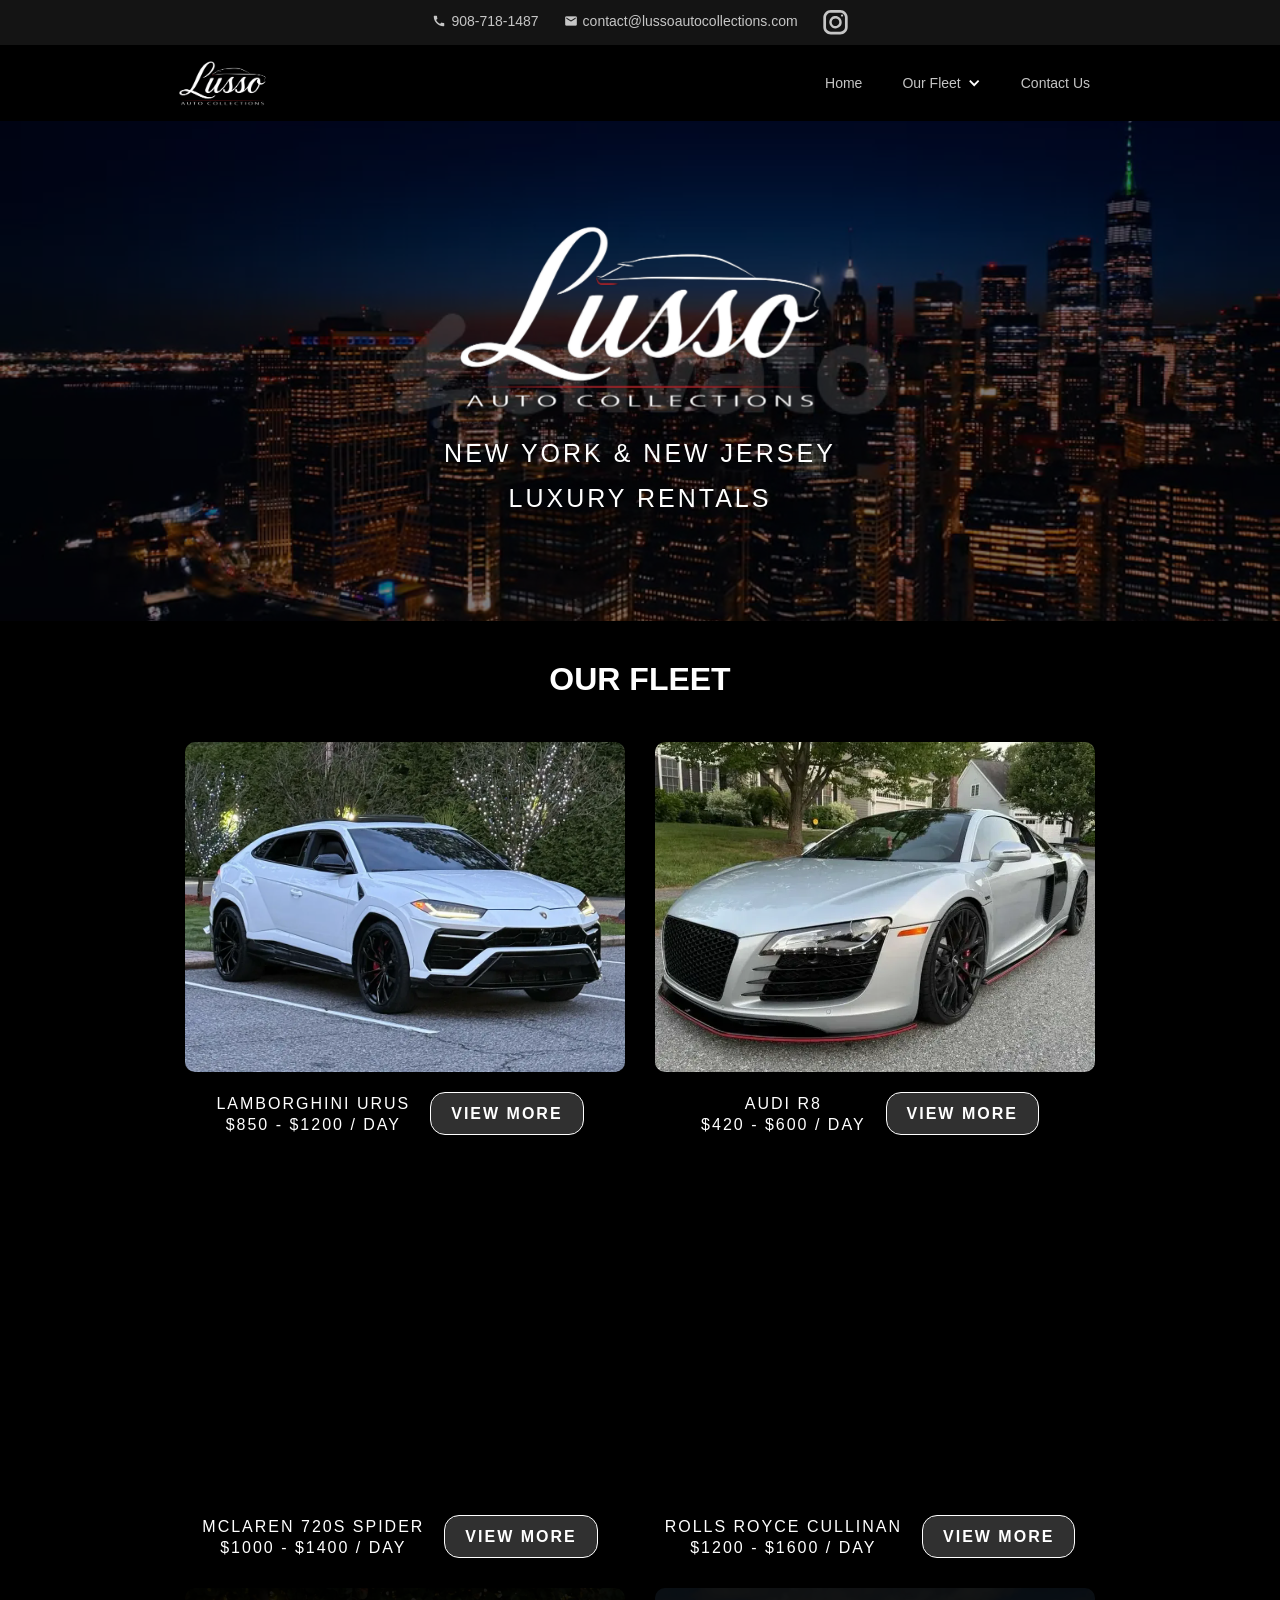
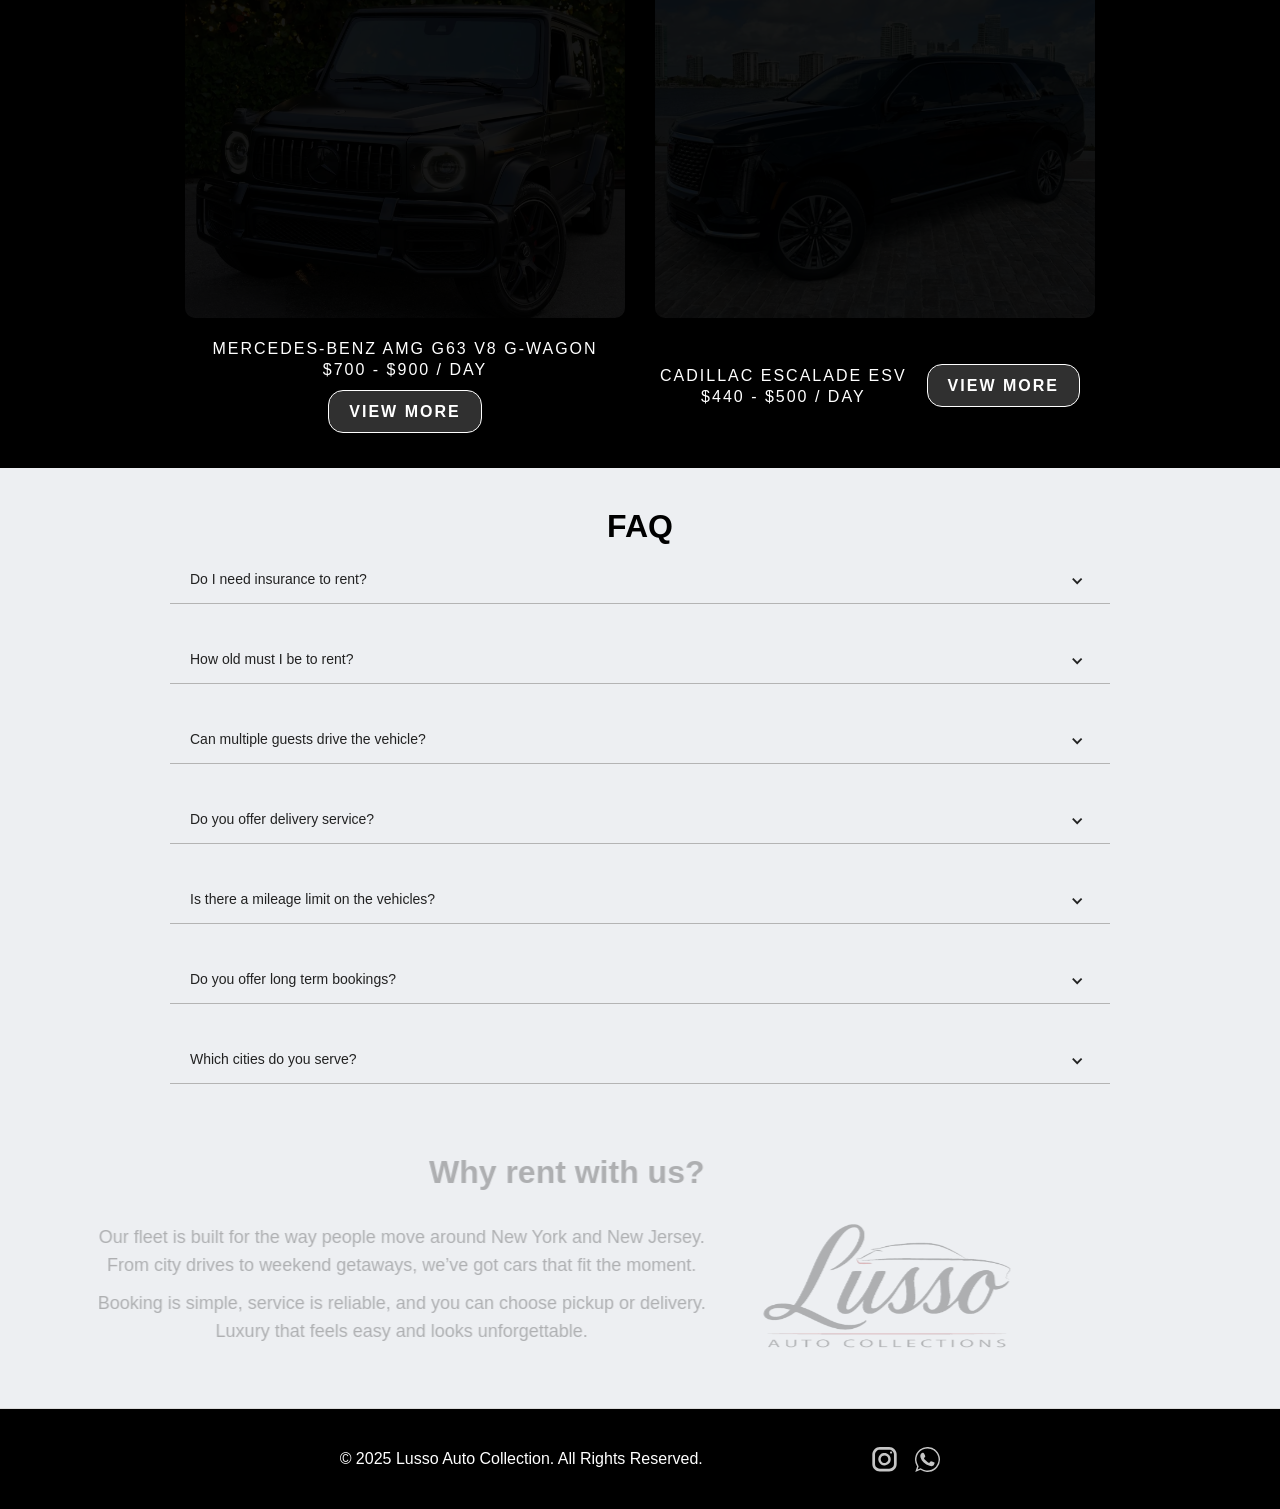
==== commit 0a112b6d: "Add Cadillac Escalade ESV card to homepage fleet section" ====
--- a/index.html
+++ b/index.html
@@ -31,7 +31,7 @@
 <path d="M26.949 39.0772H12.0467C8.85296 39.0731 5.79115 37.8 3.53283 35.5369C1.2745 33.2739 0.00400386 30.2057 0 27.0053V12.0719C0.00400386 8.87145 1.2745 5.80324 3.53283 3.54019C5.79115 1.27714 8.85296 0.00401223 12.0467 0H26.949C30.1427 0.00401223 33.2045 1.27714 35.4628 3.54019C37.7212 5.80324 38.9917 8.87145 38.9957 12.0719V27.0053C38.9917 30.2057 37.7212 33.2739 35.4628 35.5369C33.2045 37.8 30.1427 39.0731 26.949 39.0772ZM12.0467 4.35838C10.0051 4.3606 8.04766 5.17432 6.60399 6.62101C5.16033 8.06769 4.3483 10.0292 4.34609 12.0751V27.0085C4.3483 29.0544 5.16033 31.0159 6.60399 32.4626C8.04766 33.9093 10.0051 34.723 12.0467 34.7252H26.949C28.9906 34.723 30.948 33.9093 32.3917 32.4626C33.8353 31.0159 34.6474 29.0544 34.6496 27.0085V12.0751C34.6474 10.0292 33.8353 8.06769 32.3917 6.62101C30.948 5.17432 28.9906 4.3606 26.949 4.35838H12.0467Z" fill="CurrentColor"/>
 <path d="M19.4994 29.5281C17.5281 29.5281 15.6011 28.9423 13.962 27.8448C12.3229 26.7473 11.0454 25.1874 10.291 23.3624C9.53667 21.5374 9.33929 19.5291 9.72387 17.5917C10.1084 15.6542 11.0577 13.8746 12.4516 12.4777C13.8455 11.0809 15.6215 10.1297 17.5549 9.74429C19.4883 9.3589 21.4924 9.55669 23.3136 10.3126C25.1348 11.0686 26.6915 12.3488 27.7867 13.9913C28.8818 15.6338 29.4664 17.5648 29.4664 19.5402C29.463 22.1881 28.4118 24.7266 26.5434 26.5989C24.6749 28.4713 22.1418 29.5247 19.4994 29.5281ZM19.4994 13.4752C18.3016 13.4746 17.1305 13.83 16.1342 14.4964C15.138 15.1627 14.3613 16.1102 13.9025 17.219C13.4437 18.3278 13.3233 19.548 13.5566 20.7253C13.7899 21.9026 14.3663 22.9842 15.2131 23.8332C16.0599 24.6822 17.1388 25.2604 18.3136 25.4948C19.4883 25.7292 20.7061 25.6092 21.8128 25.15C22.9195 24.6908 23.8654 23.9131 24.5309 22.9151C25.1965 21.9171 25.5517 20.7438 25.5517 19.5434C25.5504 17.935 24.9125 16.3928 23.7778 15.2551C22.6431 14.1175 21.1045 13.4774 19.4994 13.4752Z" fill="currentColor"/>
 <path d="M29.9686 10.6589C30.8985 10.6589 31.6523 9.90351 31.6523 8.97168C31.6523 8.03985 30.8985 7.28445 29.9686 7.28445C29.0387 7.28445 28.2849 8.03985 28.2849 8.97168C28.2849 9.90351 29.0387 10.6589 29.9686 10.6589Z" fill="currentColor"/>
-</svg></div></a></div><div class="container-2 w-container"><a href="./" aria-current="page" class="brand-link w-nav-brand w--current"><img src="assets/images/68e30b832d00613d4f89089e_Lusso_Auto_Collections_transparent.png" loading="lazy" data-w-id="e821d2cb-21ac-0bf8-a2d2-9213e24971d5" height="Auto" alt="" srcset="assets/images/68e30b832d00613d4f89089e_Lusso_Auto_Collections_transparent-p-500.png 500w, assets/images/68e30b832d00613d4f89089e_Lusso_Auto_Collections_transparent-p-800.png 800w, assets/images/68e30b832d00613d4f89089e_Lusso_Auto_Collections_transparent-p-1080.png 1080w, assets/images/68e30b832d00613d4f89089e_Lusso_Auto_Collections_transparent-p-1600.png 1600w, assets/images/68e30b832d00613d4f89089e_Lusso_Auto_Collections_transparent-p-2000.png 2000w, assets/images/68e30b832d00613d4f89089e_Lusso_Auto_Collections_transparent.png 2047w" sizes="(max-width: 767px) 98vw, (max-width: 991px) 727.9921875px, 939.9921875px" class="image"/></a><nav role="navigation" class="navigation-menu w-nav-menu"><a href="./" aria-current="page" class="navigation-link w-nav-link w--current">Home</a><div data-hover="false" data-delay="0" class="w-dropdown"><div class="dropdown-toggle w-dropdown-toggle"><div class="icon w-icon-dropdown-toggle"></div><div class="text-block-3">Our Fleet</div></div><nav class="dropdown-list-2 w-dropdown-list"><a href="rentals/lamborghini-urus-white/" class="dropdown-link-2 w-dropdown-link">Lamborghini Urus (White)</a><a href="rentals/audi-r8/" class="dropdown-link-2 w-dropdown-link">Audi R8</a><a href="rentals/mclaren-720s-spider/" class="dropdown-link-2 w-dropdown-link">McLaren 720s Spider</a><a href="rentals/rolls-royce-cullinan/" class="dropdown-link-2 w-dropdown-link">Rolls Royce Cullinan</a><a href="rentals/mercedes-benz-amg-g63-v8-g-wagon/" class="dropdown-link-2 w-dropdown-link">Mercedes-Benz AMG G63 V8 G-Wagon</a></nav></div><a href="contact/" class="navigation-link w-nav-link">Contact Us</a></nav><div class="hamburger-button w-nav-button"><div class="icon-2 w-icon-nav-menu"></div></div></div></div><div data-poster-url="assets/images/68dd6ee4b5c3b255be70c0b2_watermarked_preview-4--poster-00001.jpg" data-video-urls="assets/media/68dd6ee4b5c3b255be70c0b2_watermarked_preview-4--transcode.mp4,assets/media/68dd6ee4b5c3b255be70c0b2_watermarked_preview-4--transcode.webm" data-autoplay="true" data-loop="true" data-wf-ignore="true" class="background-video-5 w-background-video w-background-video-atom"><video id="21c86dd5-9a79-43d2-dd5f-942871f0fa9c-video" autoplay="" loop="" style="background-image:url(&quot;assets/images/68dd6ee4b5c3b255be70c0b2_watermarked_preview-4--poster-00001.jpg&quot;)" muted="" playsinline="" data-wf-ignore="true" data-object-fit="cover"><source src="assets/media/68dd6ee4b5c3b255be70c0b2_watermarked_preview-4--transcode.mp4" data-wf-ignore="true"/><source src="assets/media/68dd6ee4b5c3b255be70c0b2_watermarked_preview-4--transcode.webm" data-wf-ignore="true"/></video><div data-w-id="e464d218-f801-55d1-1f50-7da00b5bfb8f" style="opacity:0" class="w-container"><h1 data-ix="fade-in-bottom-page-loads" class="hero-heading">Lusso Auto Collections</h1><img src="assets/images/68e30b832d00613d4f89089e_Lusso_Auto_Collections_transparent.png" loading="lazy" sizes="(max-width: 767px) 100vw, (max-width: 991px) 727.9921875px, 939.9921875px" srcset="assets/images/68e30b832d00613d4f89089e_Lusso_Auto_Collections_transparent-p-500.png 500w, assets/images/68e30b832d00613d4f89089e_Lusso_Auto_Collections_transparent-p-800.png 800w, assets/images/68e30b832d00613d4f89089e_Lusso_Auto_Collections_transparent-p-1080.png 1080w, assets/images/68e30b832d00613d4f89089e_Lusso_Auto_Collections_transparent-p-1600.png 1600w, assets/images/68e30b832d00613d4f89089e_Lusso_Auto_Collections_transparent-p-2000.png 2000w, assets/images/68e30b832d00613d4f89089e_Lusso_Auto_Collections_transparent.png 2047w" alt="" class="herologo"/><h1 data-ix="fade-in-bottom-page-loads" class="hero-subheading-homepage">New York &amp; New Jersey</h1><h1 data-ix="fade-in-bottom-page-loads" class="hero-subheading">Luxury Rentals</h1></div></div><div class="section accent"><section id="our-fleet" class="w-container"><div class="section-title-group"><h2 class="section-heading centered white">Our fleet</h2></div><div class="w-layout-hflex flex-block-2"><div class="white-box transparent"><a href="rentals/lamborghini-urus-white/" class="w-inline-block"><img src="assets/images/68dd7b7dc97657f980eed52c_front.webp" sizes="(max-width: 767px) 100vw, (max-width: 991px) 728px, 940px" srcset="assets/images/68dd7b7dc97657f980eed52c_front-p-500.webp 500w, assets/images/68dd7b7dc97657f980eed52c_front-p-800.webp 800w, assets/images/68dd7b7dc97657f980eed52c_front-p-1080.webp 1080w, assets/images/68dd7b7dc97657f980eed52c_front.webp 1500w" loading="lazy" alt="" class="fullwidth-image"/></a><div class="div-block-6"><div class="w-layout-hflex flex-block-6"><div class="featuredcardesc">Lamborghini Urus<br/>$850 - $1200 / day</div><a href="rentals/lamborghini-urus-white/" class="featuredcarbutton all-caps">View More</a></div></div></div><div class="white-box transparent"><a href="rentals/audi-r8/" class="w-inline-block"><img src="assets/images/68dd7b9f88738263d49c5440_side.webp" width="750" sizes="(max-width: 767px) 100vw, (max-width: 991px) 728px, 750px" loading="lazy" alt="" srcset="assets/images/68dd7b9f88738263d49c5440_side-p-500.webp 500w, assets/images/68dd7b9f88738263d49c5440_side-p-800.webp 800w, assets/images/68dd7b9f88738263d49c5440_side.webp 840w" class="fullwidth-image bgfill"/></a><div class="div-block-6"><div class="w-layout-hflex flex-block-6"><div class="featuredcardesc">Audi R8<br/>$420 - $600 / day</div><a href="rentals/audi-r8/" class="featuredcarbutton all-caps">View More</a></div></div></div><div class="white-box transparent"><a href="rentals/mclaren-720s-spider/" class="w-inline-block"><img src="assets/images/68dd66039e816518a5dab011_main.webp" width="750" sizes="(max-width: 767px) 100vw, (max-width: 991px) 728px, 750px" loading="lazy" alt="" srcset="assets/images/68dd66039e816518a5dab011_main-p-500.webp 500w, assets/images/68dd66039e816518a5dab011_main-p-800.webp 800w, assets/images/68dd66039e816518a5dab011_main-p-1080.webp 1080w, assets/images/68dd66039e816518a5dab011_main.webp 1500w" class="fullwidth-image"/></a><div class="div-block-6"><div class="w-layout-hflex flex-block-6"><div class="featuredcardesc">McLaren 720s Spider<br/>$1000 - $1400 / Day</div><a href="rentals/mclaren-720s-spider/" class="featuredcarbutton all-caps">View More</a></div></div></div><div class="white-box transparent"><a href="rentals/rolls-royce-cullinan/" class="w-inline-block"><img src="assets/images/68dd66039e816518a5daaf35_main-new.webp" width="750" sizes="(max-width: 767px) 100vw, (max-width: 991px) 728px, 750px" loading="lazy" alt="" srcset="assets/images/68dd66039e816518a5daaf35_main-new-p-500.webp 500w, assets/images/68dd66039e816518a5daaf35_main-new-p-800.webp 800w, assets/images/68dd66039e816518a5daaf35_main-new-p-1080.webp 1080w, assets/images/68dd66039e816518a5daaf35_main-new.webp 1500w" class="fullwidth-image"/></a><div class="div-block-6"><div class="w-layout-hflex flex-block-6"><div class="featuredcardesc">Rolls Royce Cullinan<br/>$1200 - $1600 / Day</div><a href="rentals/rolls-royce-cullinan/" class="featuredcarbutton all-caps">View More</a></div></div></div><div class="white-box transparent"><a href="rentals/mercedes-benz-amg-g63-v8-g-wagon/" class="w-inline-block"><img src="assets/images/68dd66039e816518a5dab002_front.webp" width="750" sizes="(max-width: 767px) 100vw, (max-width: 991px) 728px, 750px" loading="lazy" alt="" srcset="assets/images/68dd66039e816518a5dab002_front-p-500.webp 500w, assets/images/68dd66039e816518a5dab002_front-p-800.webp 800w, assets/images/68dd66039e816518a5dab002_front-p-1080.webp 1080w, assets/images/68dd66039e816518a5dab002_front.webp 1500w" class="fullwidth-image"/></a><div class="div-block-6"><div class="w-layout-hflex flex-block-6"><div class="featuredcardesc">Mercedes-Benz AMG G63 v8 G-Wagon<br/>$700 - $900 / Day</div><a href="rentals/mercedes-benz-amg-g63-v8-g-wagon/" class="featuredcarbutton all-caps">View More</a></div></div></div></div><div class="w-embed w-script"><script src="https://elfsightcdn.com/platform.js" async></script>
+</svg></div></a></div><div class="container-2 w-container"><a href="./" aria-current="page" class="brand-link w-nav-brand w--current"><img src="assets/images/68e30b832d00613d4f89089e_Lusso_Auto_Collections_transparent.png" loading="lazy" data-w-id="e821d2cb-21ac-0bf8-a2d2-9213e24971d5" height="Auto" alt="" srcset="assets/images/68e30b832d00613d4f89089e_Lusso_Auto_Collections_transparent-p-500.png 500w, assets/images/68e30b832d00613d4f89089e_Lusso_Auto_Collections_transparent-p-800.png 800w, assets/images/68e30b832d00613d4f89089e_Lusso_Auto_Collections_transparent-p-1080.png 1080w, assets/images/68e30b832d00613d4f89089e_Lusso_Auto_Collections_transparent-p-1600.png 1600w, assets/images/68e30b832d00613d4f89089e_Lusso_Auto_Collections_transparent-p-2000.png 2000w, assets/images/68e30b832d00613d4f89089e_Lusso_Auto_Collections_transparent.png 2047w" sizes="(max-width: 767px) 98vw, (max-width: 991px) 727.9921875px, 939.9921875px" class="image"/></a><nav role="navigation" class="navigation-menu w-nav-menu"><a href="./" aria-current="page" class="navigation-link w-nav-link w--current">Home</a><div data-hover="false" data-delay="0" class="w-dropdown"><div class="dropdown-toggle w-dropdown-toggle"><div class="icon w-icon-dropdown-toggle"></div><div class="text-block-3">Our Fleet</div></div><nav class="dropdown-list-2 w-dropdown-list"><a href="rentals/lamborghini-urus-white/" class="dropdown-link-2 w-dropdown-link">Lamborghini Urus (White)</a><a href="rentals/audi-r8/" class="dropdown-link-2 w-dropdown-link">Audi R8</a><a href="rentals/mclaren-720s-spider/" class="dropdown-link-2 w-dropdown-link">McLaren 720s Spider</a><a href="rentals/rolls-royce-cullinan/" class="dropdown-link-2 w-dropdown-link">Rolls Royce Cullinan</a><a href="rentals/mercedes-benz-amg-g63-v8-g-wagon/" class="dropdown-link-2 w-dropdown-link">Mercedes-Benz AMG G63 V8 G-Wagon</a></nav></div><a href="contact/" class="navigation-link w-nav-link">Contact Us</a></nav><div class="hamburger-button w-nav-button"><div class="icon-2 w-icon-nav-menu"></div></div></div></div><div data-poster-url="assets/images/68dd6ee4b5c3b255be70c0b2_watermarked_preview-4--poster-00001.jpg" data-video-urls="assets/media/68dd6ee4b5c3b255be70c0b2_watermarked_preview-4--transcode.mp4,assets/media/68dd6ee4b5c3b255be70c0b2_watermarked_preview-4--transcode.webm" data-autoplay="true" data-loop="true" data-wf-ignore="true" class="background-video-5 w-background-video w-background-video-atom"><video id="21c86dd5-9a79-43d2-dd5f-942871f0fa9c-video" autoplay="" loop="" style="background-image:url(&quot;assets/images/68dd6ee4b5c3b255be70c0b2_watermarked_preview-4--poster-00001.jpg&quot;)" muted="" playsinline="" data-wf-ignore="true" data-object-fit="cover"><source src="assets/media/68dd6ee4b5c3b255be70c0b2_watermarked_preview-4--transcode.mp4" data-wf-ignore="true"/><source src="assets/media/68dd6ee4b5c3b255be70c0b2_watermarked_preview-4--transcode.webm" data-wf-ignore="true"/></video><div data-w-id="e464d218-f801-55d1-1f50-7da00b5bfb8f" style="opacity:0" class="w-container"><h1 data-ix="fade-in-bottom-page-loads" class="hero-heading">Lusso Auto Collections</h1><img src="assets/images/68e30b832d00613d4f89089e_Lusso_Auto_Collections_transparent.png" loading="lazy" sizes="(max-width: 767px) 100vw, (max-width: 991px) 727.9921875px, 939.9921875px" srcset="assets/images/68e30b832d00613d4f89089e_Lusso_Auto_Collections_transparent-p-500.png 500w, assets/images/68e30b832d00613d4f89089e_Lusso_Auto_Collections_transparent-p-800.png 800w, assets/images/68e30b832d00613d4f89089e_Lusso_Auto_Collections_transparent-p-1080.png 1080w, assets/images/68e30b832d00613d4f89089e_Lusso_Auto_Collections_transparent-p-1600.png 1600w, assets/images/68e30b832d00613d4f89089e_Lusso_Auto_Collections_transparent-p-2000.png 2000w, assets/images/68e30b832d00613d4f89089e_Lusso_Auto_Collections_transparent.png 2047w" alt="" class="herologo"/><h1 data-ix="fade-in-bottom-page-loads" class="hero-subheading-homepage">New York &amp; New Jersey</h1><h1 data-ix="fade-in-bottom-page-loads" class="hero-subheading">Luxury Rentals</h1></div></div><div class="section accent"><section id="our-fleet" class="w-container"><div class="section-title-group"><h2 class="section-heading centered white">Our fleet</h2></div><div class="w-layout-hflex flex-block-2"><div class="white-box transparent"><a href="rentals/lamborghini-urus-white/" class="w-inline-block"><img src="assets/images/68dd7b7dc97657f980eed52c_front.webp" sizes="(max-width: 767px) 100vw, (max-width: 991px) 728px, 940px" srcset="assets/images/68dd7b7dc97657f980eed52c_front-p-500.webp 500w, assets/images/68dd7b7dc97657f980eed52c_front-p-800.webp 800w, assets/images/68dd7b7dc97657f980eed52c_front-p-1080.webp 1080w, assets/images/68dd7b7dc97657f980eed52c_front.webp 1500w" loading="lazy" alt="" class="fullwidth-image"/></a><div class="div-block-6"><div class="w-layout-hflex flex-block-6"><div class="featuredcardesc">Lamborghini Urus<br/>$850 - $1200 / day</div><a href="rentals/lamborghini-urus-white/" class="featuredcarbutton all-caps">View More</a></div></div></div><div class="white-box transparent"><a href="rentals/audi-r8/" class="w-inline-block"><img src="assets/images/68dd7b9f88738263d49c5440_side.webp" width="750" sizes="(max-width: 767px) 100vw, (max-width: 991px) 728px, 750px" loading="lazy" alt="" srcset="assets/images/68dd7b9f88738263d49c5440_side-p-500.webp 500w, assets/images/68dd7b9f88738263d49c5440_side-p-800.webp 800w, assets/images/68dd7b9f88738263d49c5440_side.webp 840w" class="fullwidth-image bgfill"/></a><div class="div-block-6"><div class="w-layout-hflex flex-block-6"><div class="featuredcardesc">Audi R8<br/>$420 - $600 / day</div><a href="rentals/audi-r8/" class="featuredcarbutton all-caps">View More</a></div></div></div><div class="white-box transparent"><a href="rentals/mclaren-720s-spider/" class="w-inline-block"><img src="assets/images/68dd66039e816518a5dab011_main.webp" width="750" sizes="(max-width: 767px) 100vw, (max-width: 991px) 728px, 750px" loading="lazy" alt="" srcset="assets/images/68dd66039e816518a5dab011_main-p-500.webp 500w, assets/images/68dd66039e816518a5dab011_main-p-800.webp 800w, assets/images/68dd66039e816518a5dab011_main-p-1080.webp 1080w, assets/images/68dd66039e816518a5dab011_main.webp 1500w" class="fullwidth-image"/></a><div class="div-block-6"><div class="w-layout-hflex flex-block-6"><div class="featuredcardesc">McLaren 720s Spider<br/>$1000 - $1400 / Day</div><a href="rentals/mclaren-720s-spider/" class="featuredcarbutton all-caps">View More</a></div></div></div><div class="white-box transparent"><a href="rentals/rolls-royce-cullinan/" class="w-inline-block"><img src="assets/images/68dd66039e816518a5daaf35_main-new.webp" width="750" sizes="(max-width: 767px) 100vw, (max-width: 991px) 728px, 750px" loading="lazy" alt="" srcset="assets/images/68dd66039e816518a5daaf35_main-new-p-500.webp 500w, assets/images/68dd66039e816518a5daaf35_main-new-p-800.webp 800w, assets/images/68dd66039e816518a5daaf35_main-new-p-1080.webp 1080w, assets/images/68dd66039e816518a5daaf35_main-new.webp 1500w" class="fullwidth-image"/></a><div class="div-block-6"><div class="w-layout-hflex flex-block-6"><div class="featuredcardesc">Rolls Royce Cullinan<br/>$1200 - $1600 / Day</div><a href="rentals/rolls-royce-cullinan/" class="featuredcarbutton all-caps">View More</a></div></div></div><div class="white-box transparent"><a href="rentals/mercedes-benz-amg-g63-v8-g-wagon/" class="w-inline-block"><img src="assets/images/68dd66039e816518a5dab002_front.webp" width="750" sizes="(max-width: 767px) 100vw, (max-width: 991px) 728px, 750px" loading="lazy" alt="" srcset="assets/images/68dd66039e816518a5dab002_front-p-500.webp 500w, assets/images/68dd66039e816518a5dab002_front-p-800.webp 800w, assets/images/68dd66039e816518a5dab002_front-p-1080.webp 1080w, assets/images/68dd66039e816518a5dab002_front.webp 1500w" class="fullwidth-image"/></a><div class="div-block-6"><div class="w-layout-hflex flex-block-6"><div class="featuredcardesc">Mercedes-Benz AMG G63 v8 G-Wagon<br/>$700 - $900 / Day</div><a href="rentals/mercedes-benz-amg-g63-v8-g-wagon/" class="featuredcarbutton all-caps">View More</a></div></div></div><div class="white-box transparent"><a href="rentals/cadillac-escalade-esv/" class="w-inline-block"><img src="assets/images/68dd66039e816518a5daaf89_main-new.webp" sizes="(max-width: 767px) 100vw, (max-width: 991px) 728px, 940px" srcset="assets/images/68dd66039e816518a5daaf89_main-new-p-500.webp 500w, assets/images/68dd66039e816518a5daaf89_main-new-p-800.webp 800w, assets/images/68dd66039e816518a5daaf89_main-new-p-1080.webp 1080w, assets/images/68dd66039e816518a5daaf89_main-new.webp 1500w" loading="lazy" alt="Cadillac Escalade ESV" class="fullwidth-image"/></a><div class="div-block-6"><div class="w-layout-hflex flex-block-6"><div class="featuredcardesc">Cadillac Escalade ESV<br/>$440 - $500 / day</div><a href="rentals/cadillac-escalade-esv/" class="featuredcarbutton all-caps">View More</a></div></div></div></div><div class="w-embed w-script"><script src="https://elfsightcdn.com/platform.js" async></script>
 <div class="elfsight-app-c5ca51b8-45c3-438e-94b0-3f93246b54b2" data-elfsight-app-lazy></div></div></section></div><section class="how-it-works-section"><div data-w-id="190250e5-8b0f-3da8-49e0-6c4bf253a4ff" class="w-layout-blockcontainer w-container"><h2 class="heading-5">How It Works</h2><div class="w-layout-vflex hiw-steps"><div class="w-layout-hflex hiw-step"><div class="w-layout-vflex hiw-left-column"><div class="hiw-icon">event</div><h3 class="hiw-heading">1. Confirm Dates Availability</h3></div></div><div class="w-layout-hflex hiw-step"><div class="w-layout-vflex hiw-left-column"><div class="hiw-icon">badge</div><h3 class="hiw-heading">2. Upload License/Insurance</h3></div></div><div class="w-layout-hflex hiw-step"><div class="w-layout-vflex hiw-left-column"><div class="hiw-icon">verified_user</div><h3 class="hiw-heading">3. Secure Your Booking</h3></div></div><div class="w-layout-hflex hiw-step"><div class="w-layout-vflex hiw-left-column"><div class="hiw-icon">no_crash</div><h3 class="hiw-heading">4. Pickup or Delivery</h3></div></div></div></div></section><section class="section"><div class="w-layout-blockcontainer w-container"><div class="div-block-2"><h2 class="heading-3">FAQ</h2><div data-delay="0" data-hover="false" data-w-id="28494191-15bf-99f9-6100-eb22fb041086" style="height:80px" class="accordion-item w-dropdown"><div class="accordion-toggle w-dropdown-toggle"><div class="text-block">Do I need insurance to rent?</div><div style="-webkit-transform:translate3d(0, 0, 0) scale3d(1, 1, 1) rotateX(0) rotateY(0) rotateZ(0deg) skew(0, 0);-moz-transform:translate3d(0, 0, 0) scale3d(1, 1, 1) rotateX(0) rotateY(0) rotateZ(0deg) skew(0, 0);-ms-transform:translate3d(0, 0, 0) scale3d(1, 1, 1) rotateX(0) rotateY(0) rotateZ(0deg) skew(0, 0);transform:translate3d(0, 0, 0) scale3d(1, 1, 1) rotateX(0) rotateY(0) rotateZ(0deg) skew(0, 0)" class="accordion-icon w-icon-dropdown-toggle"></div></div><nav class="dropdown-list w-dropdown-list"><a href="#" class="dropdown-link w-dropdown-link">Full coverage insurance is required. If you already have car insurance, most insurance companies allow you to use it for rentals.</a></nav></div><div data-delay="0" data-hover="false" data-w-id="28494191-15bf-99f9-6100-eb22fb04109e" style="height:80px" class="accordion-item w-dropdown"><div class="accordion-toggle w-dropdown-toggle"><div class="text-block">How old must I be to rent?</div><div style="-webkit-transform:translate3d(0, 0, 0) scale3d(1, 1, 1) rotateX(0) rotateY(0) rotateZ(0deg) skew(0, 0);-moz-transform:translate3d(0, 0, 0) scale3d(1, 1, 1) rotateX(0) rotateY(0) rotateZ(0deg) skew(0, 0);-ms-transform:translate3d(0, 0, 0) scale3d(1, 1, 1) rotateX(0) rotateY(0) rotateZ(0deg) skew(0, 0);transform:translate3d(0, 0, 0) scale3d(1, 1, 1) rotateX(0) rotateY(0) rotateZ(0deg) skew(0, 0)" class="accordion-icon w-icon-dropdown-toggle"></div></div><nav class="dropdown-list w-dropdown-list"><a href="#" class="dropdown-link w-dropdown-link">18+ as long as the driver has full coverage insurance.</a></nav></div><div data-delay="0" data-hover="false" data-w-id="28494191-15bf-99f9-6100-eb22fb04108e" style="height:80px" class="accordion-item w-dropdown"><div class="accordion-toggle w-dropdown-toggle"><div class="text-block">Can multiple guests drive the vehicle?</div><div style="-webkit-transform:translate3d(0, 0, 0) scale3d(1, 1, 1) rotateX(0) rotateY(0) rotateZ(0deg) skew(0, 0);-moz-transform:translate3d(0, 0, 0) scale3d(1, 1, 1) rotateX(0) rotateY(0) rotateZ(0deg) skew(0, 0);-ms-transform:translate3d(0, 0, 0) scale3d(1, 1, 1) rotateX(0) rotateY(0) rotateZ(0deg) skew(0, 0);transform:translate3d(0, 0, 0) scale3d(1, 1, 1) rotateX(0) rotateY(0) rotateZ(0deg) skew(0, 0)" class="accordion-icon w-icon-dropdown-toggle"></div></div><nav class="dropdown-list w-dropdown-list"><a href="#" class="dropdown-link w-dropdown-link">Multiple guests can drive our vehicles if they have full coverage insurance and are listed on the rental agreement.</a></nav></div><div data-delay="0" data-hover="false" data-w-id="8845aed0-9494-82ad-b12f-63d0cea0abae" style="height:80px" class="accordion-item w-dropdown"><div class="accordion-toggle w-dropdown-toggle"><div class="text-block">Do you offer delivery service?</div><div style="-webkit-transform:translate3d(0, 0, 0) scale3d(1, 1, 1) rotateX(0) rotateY(0) rotateZ(0deg) skew(0, 0);-moz-transform:translate3d(0, 0, 0) scale3d(1, 1, 1) rotateX(0) rotateY(0) rotateZ(0deg) skew(0, 0);-ms-transform:translate3d(0, 0, 0) scale3d(1, 1, 1) rotateX(0) rotateY(0) rotateZ(0deg) skew(0, 0);transform:translate3d(0, 0, 0) scale3d(1, 1, 1) rotateX(0) rotateY(0) rotateZ(0deg) skew(0, 0)" class="accordion-icon w-icon-dropdown-toggle"></div></div><nav class="dropdown-list w-dropdown-list"><a href="#" class="dropdown-link w-dropdown-link">Yes, we offer delivery and pick-up service for an additional fee. Terms and conditions apply.</a></nav></div><div data-delay="0" data-hover="false" data-w-id="28494191-15bf-99f9-6100-eb22fb041096" style="height:80px" class="accordion-item w-dropdown"><div class="accordion-toggle w-dropdown-toggle"><div class="text-block">Is there a mileage limit on the vehicles?</div><div style="-webkit-transform:translate3d(0, 0, 0) scale3d(1, 1, 1) rotateX(0) rotateY(0) rotateZ(0deg) skew(0, 0);-moz-transform:translate3d(0, 0, 0) scale3d(1, 1, 1) rotateX(0) rotateY(0) rotateZ(0deg) skew(0, 0);-ms-transform:translate3d(0, 0, 0) scale3d(1, 1, 1) rotateX(0) rotateY(0) rotateZ(0deg) skew(0, 0);transform:translate3d(0, 0, 0) scale3d(1, 1, 1) rotateX(0) rotateY(0) rotateZ(0deg) skew(0, 0)" class="accordion-icon w-icon-dropdown-toggle"></div></div><nav class="dropdown-list w-dropdown-list"><a href="#" class="dropdown-link w-dropdown-link">Each vehicle has an allotted number of free miles that is included in the daily rental fee. This number will vary based on the vehicle model.</a></nav></div><div data-delay="0" data-hover="false" data-w-id="84dab7bd-8c9c-b97f-d61b-7d2bcecaf4e7" style="height:80px" class="accordion-item w-dropdown"><div class="accordion-toggle w-dropdown-toggle"><div class="text-block">Do you offer long term bookings?</div><div style="-webkit-transform:translate3d(0, 0, 0) scale3d(1, 1, 1) rotateX(0) rotateY(0) rotateZ(0deg) skew(0, 0);-moz-transform:translate3d(0, 0, 0) scale3d(1, 1, 1) rotateX(0) rotateY(0) rotateZ(0deg) skew(0, 0);-ms-transform:translate3d(0, 0, 0) scale3d(1, 1, 1) rotateX(0) rotateY(0) rotateZ(0deg) skew(0, 0);transform:translate3d(0, 0, 0) scale3d(1, 1, 1) rotateX(0) rotateY(0) rotateZ(0deg) skew(0, 0)" class="accordion-icon w-icon-dropdown-toggle"></div></div><nav class="dropdown-list w-dropdown-list"><a href="#" class="dropdown-link w-dropdown-link">Yes, we offer long term bookings depending on the car&#x27;s availability.</a></nav></div><div data-delay="0" data-hover="false" data-w-id="d4b0d84c-09d6-0f69-4f36-787d12887c39" style="height:80px" class="accordion-item w-dropdown"><div class="accordion-toggle w-dropdown-toggle"><div class="text-block">Which cities do you serve?</div><div style="-webkit-transform:translate3d(0, 0, 0) scale3d(1, 1, 1) rotateX(0) rotateY(0) rotateZ(0deg) skew(0, 0);-moz-transform:translate3d(0, 0, 0) scale3d(1, 1, 1) rotateX(0) rotateY(0) rotateZ(0deg) skew(0, 0);-ms-transform:translate3d(0, 0, 0) scale3d(1, 1, 1) rotateX(0) rotateY(0) rotateZ(0deg) skew(0, 0);transform:translate3d(0, 0, 0) scale3d(1, 1, 1) rotateX(0) rotateY(0) rotateZ(0deg) skew(0, 0)" class="accordion-icon w-icon-dropdown-toggle"></div></div><nav class="dropdown-list w-dropdown-list"><a href="#" class="dropdown-link w-dropdown-link">We primarily serve the New York City and New Jersey area, including but not limited to Manhattan, Brooklyn, Queens, The Bronx, Staten Island, Jersey City, Hoboken, Newark, Fort Lee, and surrounding areas. Let us know your location and we’ll do our best to accommodate you!</a></nav></div></div></div></section><section class="section no-top-padding"><div data-w-id="c8816374-c2ae-21b3-68a7-c0b61b086ed7" style="opacity:0" class="w-layout-blockcontainer w-container"><h2 class="heading">Why rent with us?</h2><div class="w-layout-hflex flex-block"><div class="div-block-5"><p class="paragraph-why-rent">Our fleet is built for the way people move around New York and New Jersey. From city drives to weekend getaways, we’ve got cars that fit the moment.</p><p class="paragraph-why-rent">Booking is simple, service is reliable, and you can choose pickup or delivery. Luxury that feels easy and looks unforgettable.</p></div><div class="div-block-4"></div></div></div></section><div class="footer center"><div class="container w-container"><div class="footer-text">© 2025 Lusso Auto Collection. All Rights Reserved.</div><div class="div-block-3"><a href="https://www.instagram.com/lussoautocollections" target="_blank" class="w-inline-block"><div class="html-embed pink w-embed"><svg width="auto" height="currentHeight" viewBox="0 0 39 40" fill="#fff" xmlns="http://www.w3.org/2000/svg">
 <path d="M26.949 39.0772H12.0467C8.85296 39.0731 5.79115 37.8 3.53283 35.5369C1.2745 33.2739 0.00400386 30.2057 0 27.0053V12.0719C0.00400386 8.87145 1.2745 5.80324 3.53283 3.54019C5.79115 1.27714 8.85296 0.00401223 12.0467 0H26.949C30.1427 0.00401223 33.2045 1.27714 35.4628 3.54019C37.7212 5.80324 38.9917 8.87145 38.9957 12.0719V27.0053C38.9917 30.2057 37.7212 33.2739 35.4628 35.5369C33.2045 37.8 30.1427 39.0731 26.949 39.0772ZM12.0467 4.35838C10.0051 4.3606 8.04766 5.17432 6.60399 6.62101C5.16033 8.06769 4.3483 10.0292 4.34609 12.0751V27.0085C4.3483 29.0544 5.16033 31.0159 6.60399 32.4626C8.04766 33.9093 10.0051 34.723 12.0467 34.7252H26.949C28.9906 34.723 30.948 33.9093 32.3917 32.4626C33.8353 31.0159 34.6474 29.0544 34.6496 27.0085V12.0751C34.6474 10.0292 33.8353 8.06769 32.3917 6.62101C30.948 5.17432 28.9906 4.3606 26.949 4.35838H12.0467Z" fill="CurrentColor"/>
 <path d="M19.4994 29.5281C17.5281 29.5281 15.6011 28.9423 13.962 27.8448C12.3229 26.7473 11.0454 25.1874 10.291 23.3624C9.53667 21.5374 9.33929 19.5291 9.72387 17.5917C10.1084 15.6542 11.0577 13.8746 12.4516 12.4777C13.8455 11.0809 15.6215 10.1297 17.5549 9.74429C19.4883 9.3589 21.4924 9.55669 23.3136 10.3126C25.1348 11.0686 26.6915 12.3488 27.7867 13.9913C28.8818 15.6338 29.4664 17.5648 29.4664 19.5402C29.463 22.1881 28.4118 24.7266 26.5434 26.5989C24.6749 28.4713 22.1418 29.5247 19.4994 29.5281ZM19.4994 13.4752C18.3016 13.4746 17.1305 13.83 16.1342 14.4964C15.138 15.1627 14.3613 16.1102 13.9025 17.219C13.4437 18.3278 13.3233 19.548 13.5566 20.7253C13.7899 21.9026 14.3663 22.9842 15.2131 23.8332C16.0599 24.6822 17.1388 25.2604 18.3136 25.4948C19.4883 25.7292 20.7061 25.6092 21.8128 25.15C22.9195 24.6908 23.8654 23.9131 24.5309 22.9151C25.1965 21.9171 25.5517 20.7438 25.5517 19.5434C25.5504 17.935 24.9125 16.3928 23.7778 15.2551C22.6431 14.1175 21.1045 13.4774 19.4994 13.4752Z" fill="currentColor"/>
